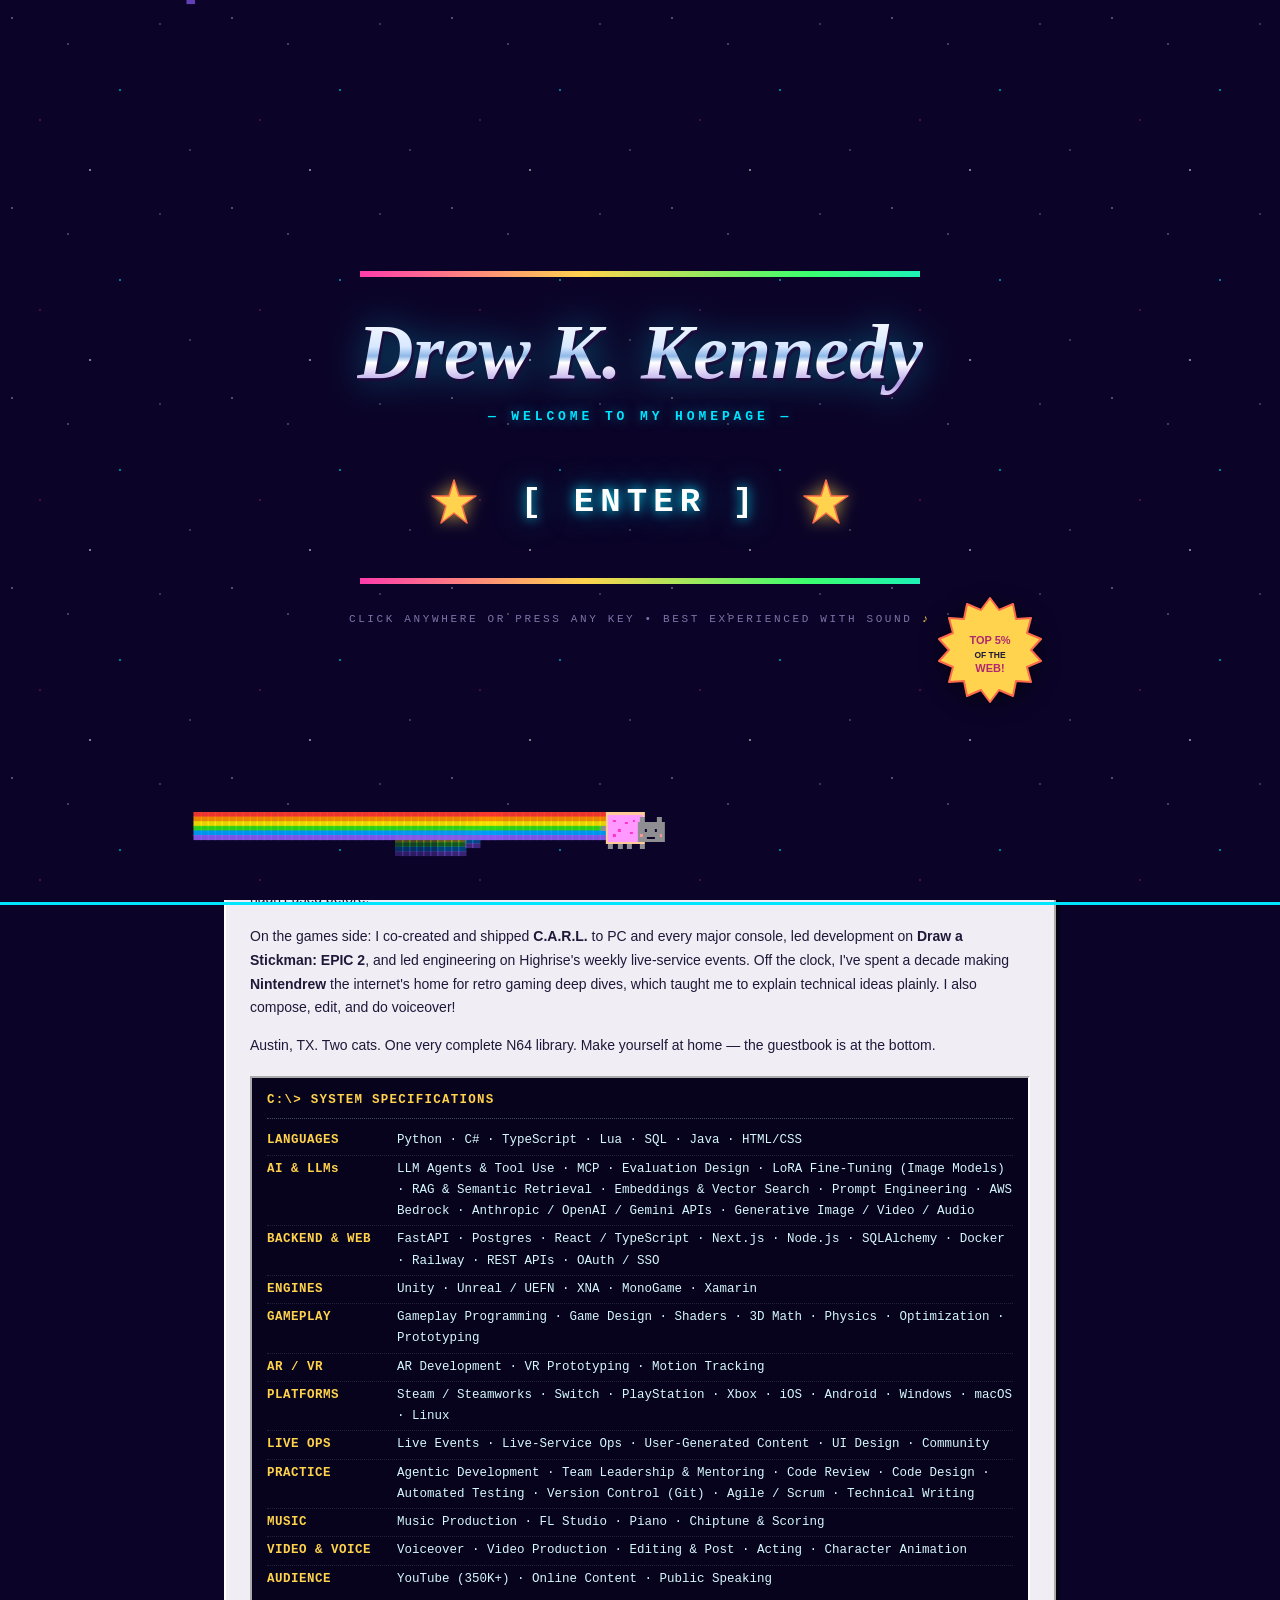
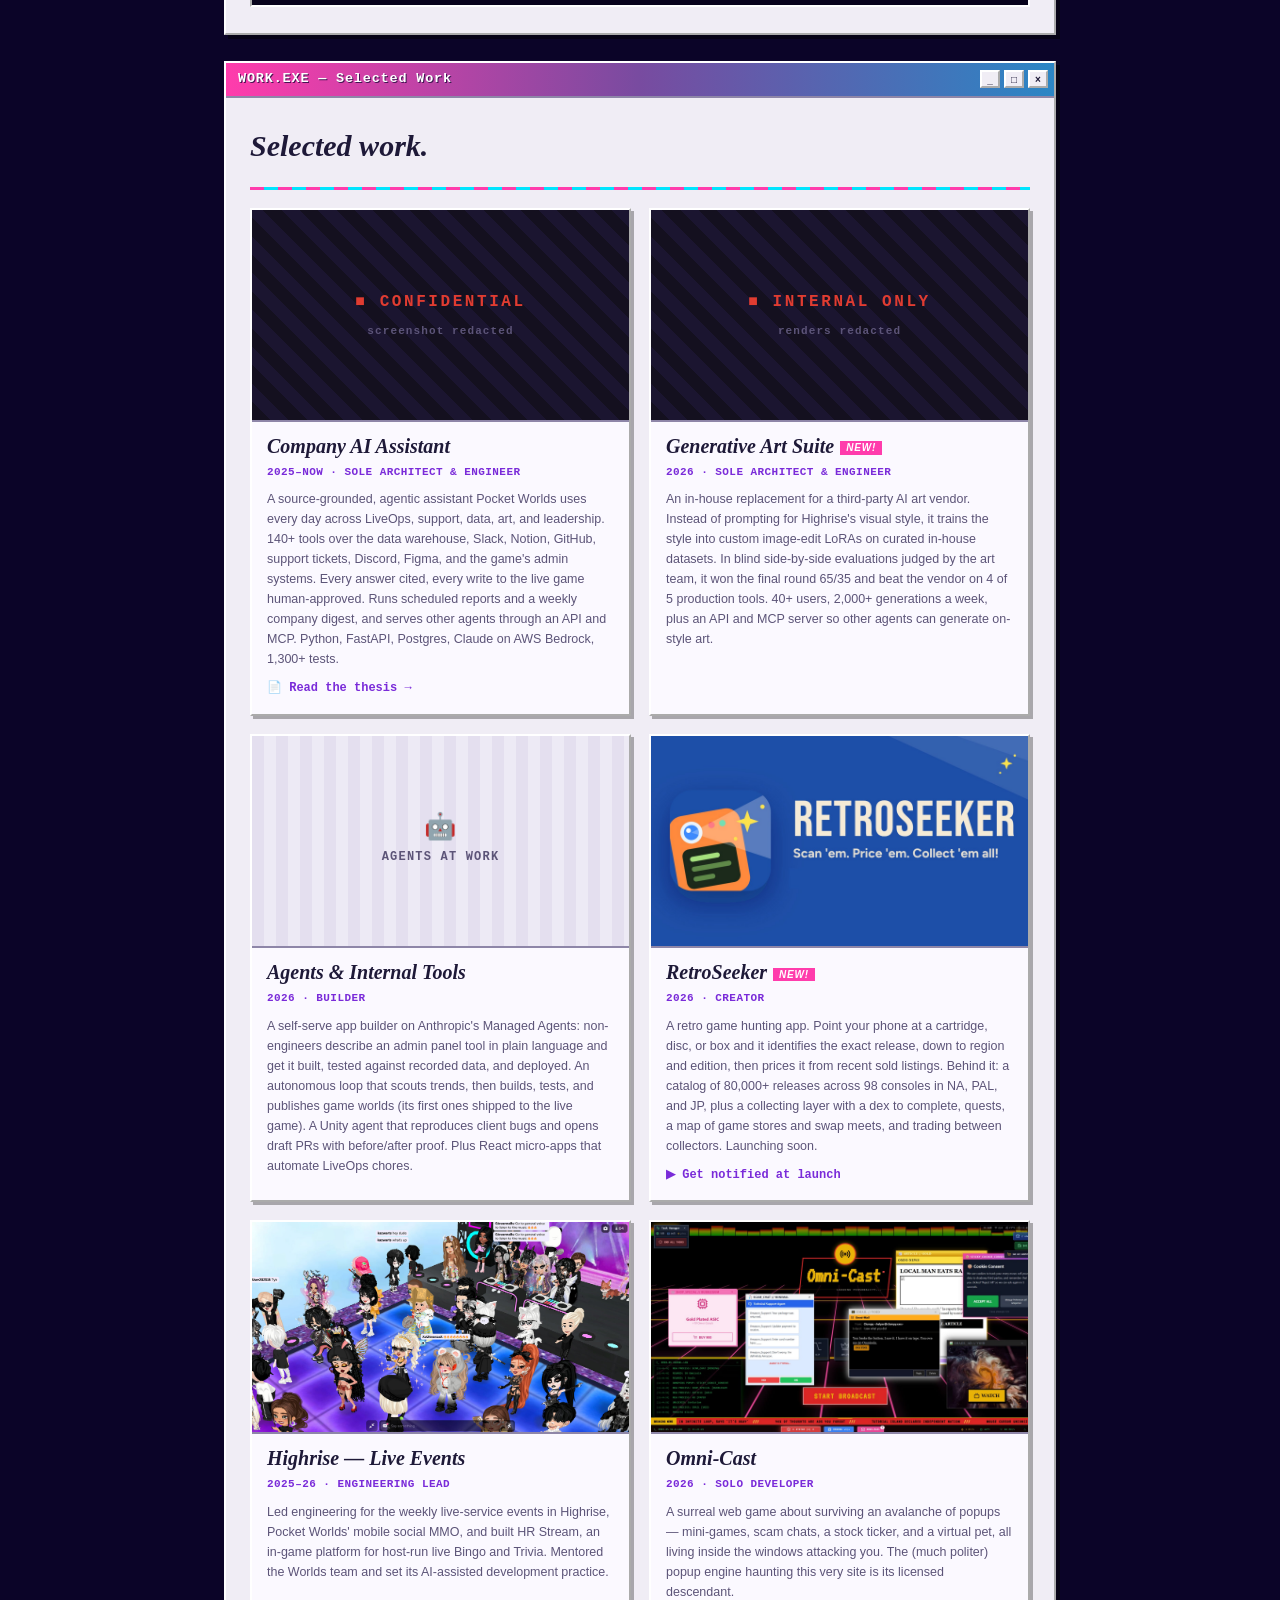
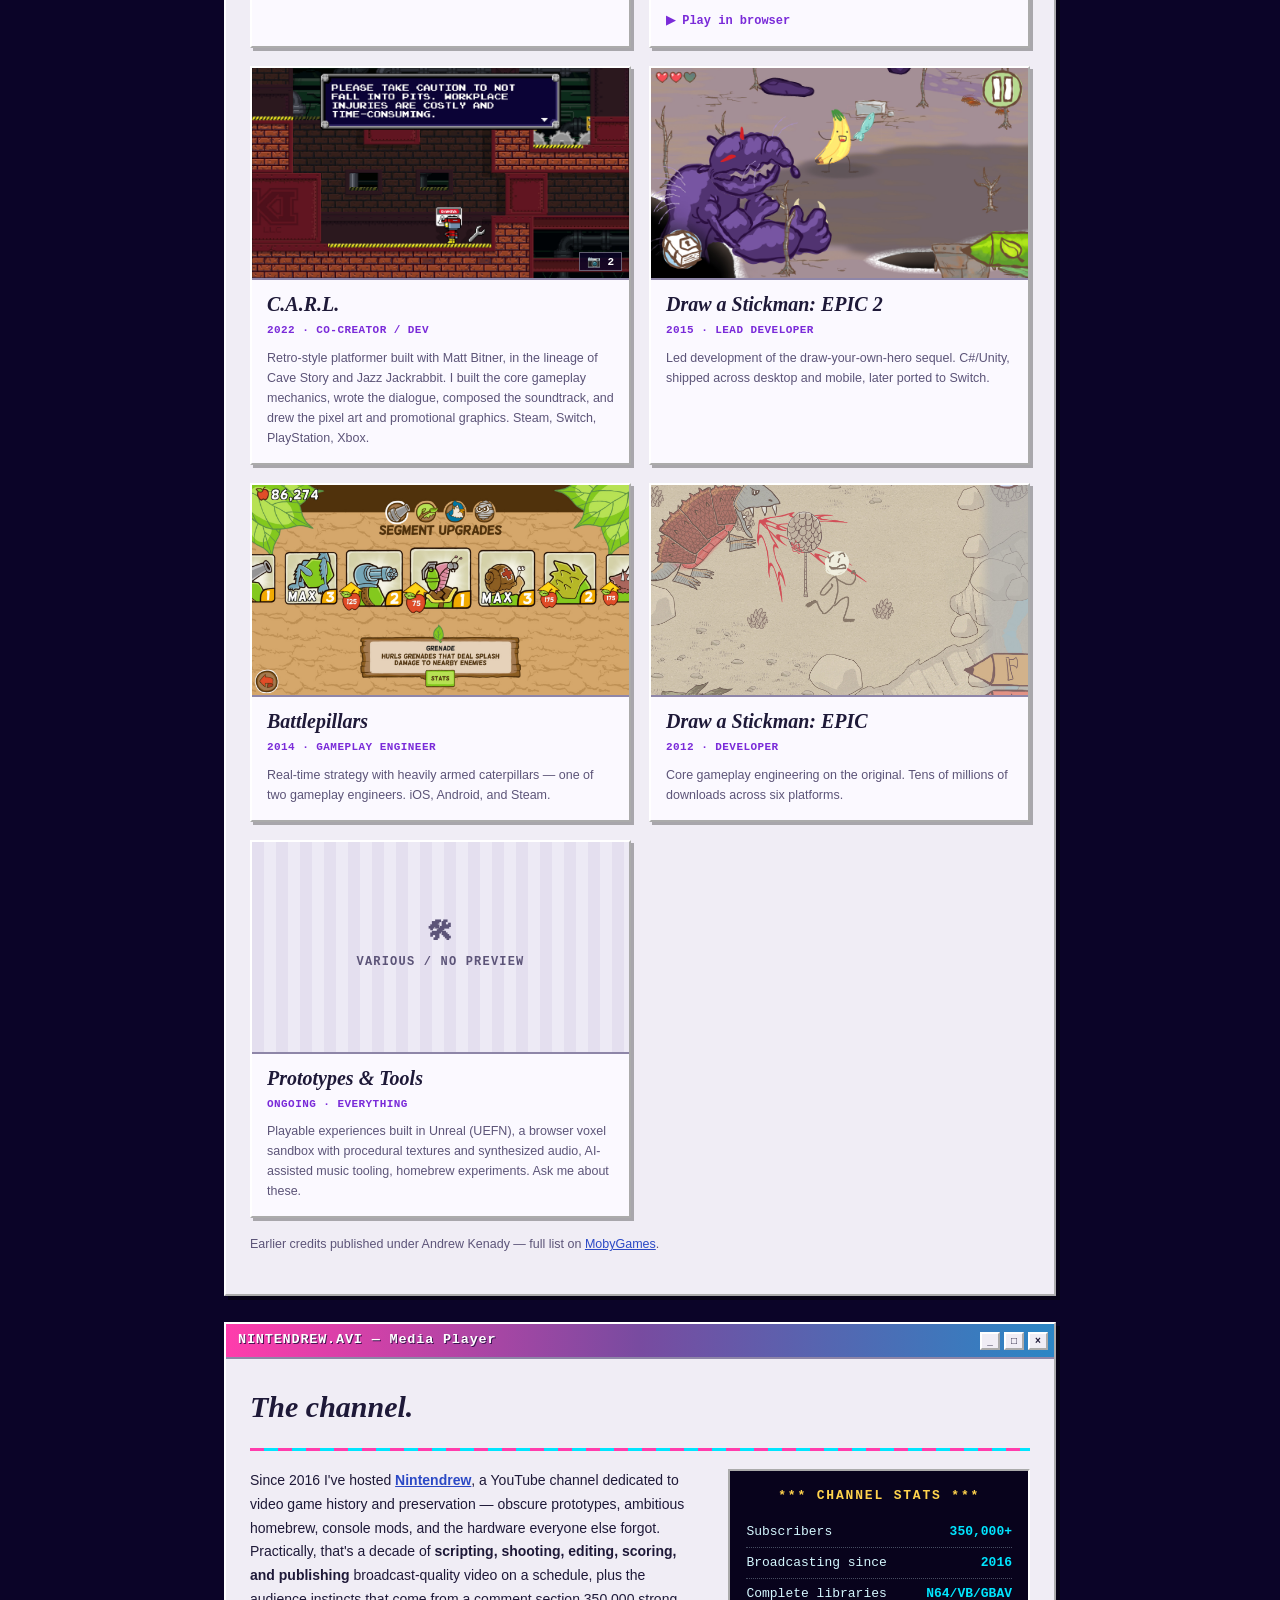
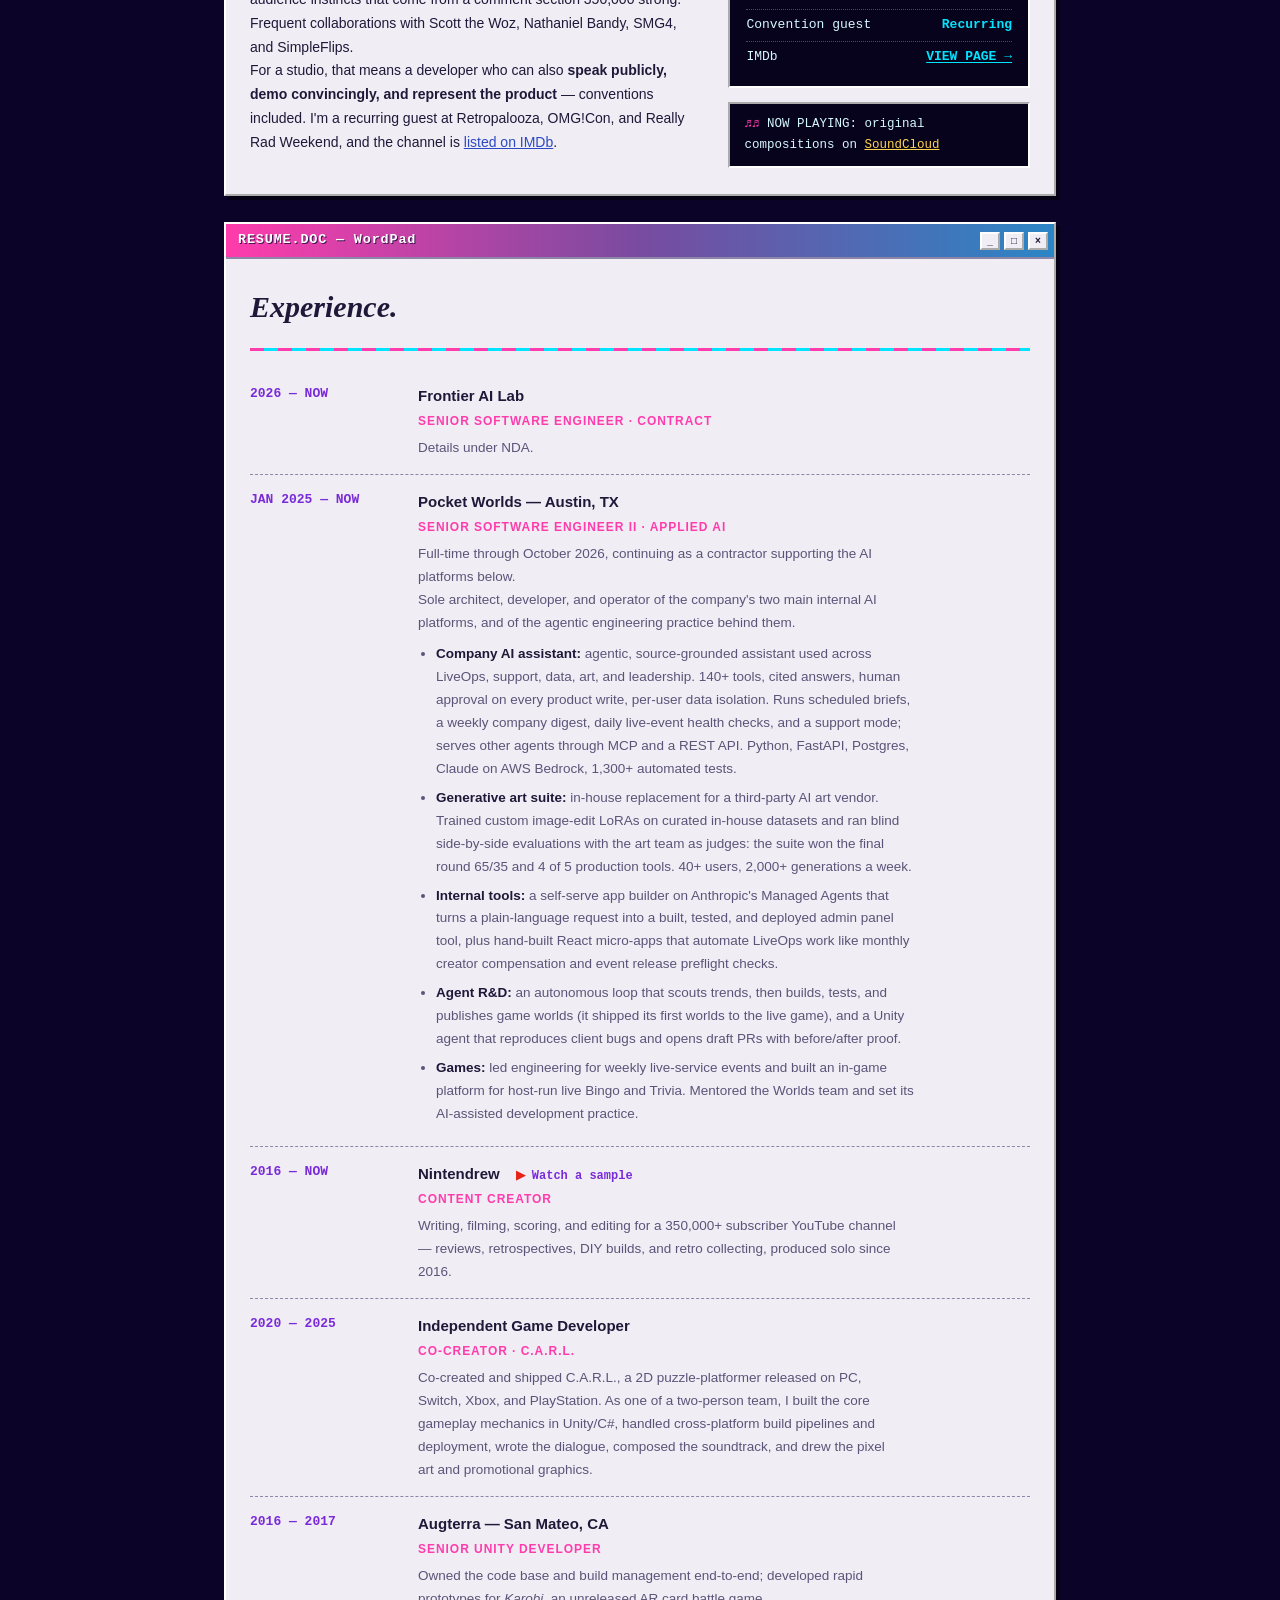
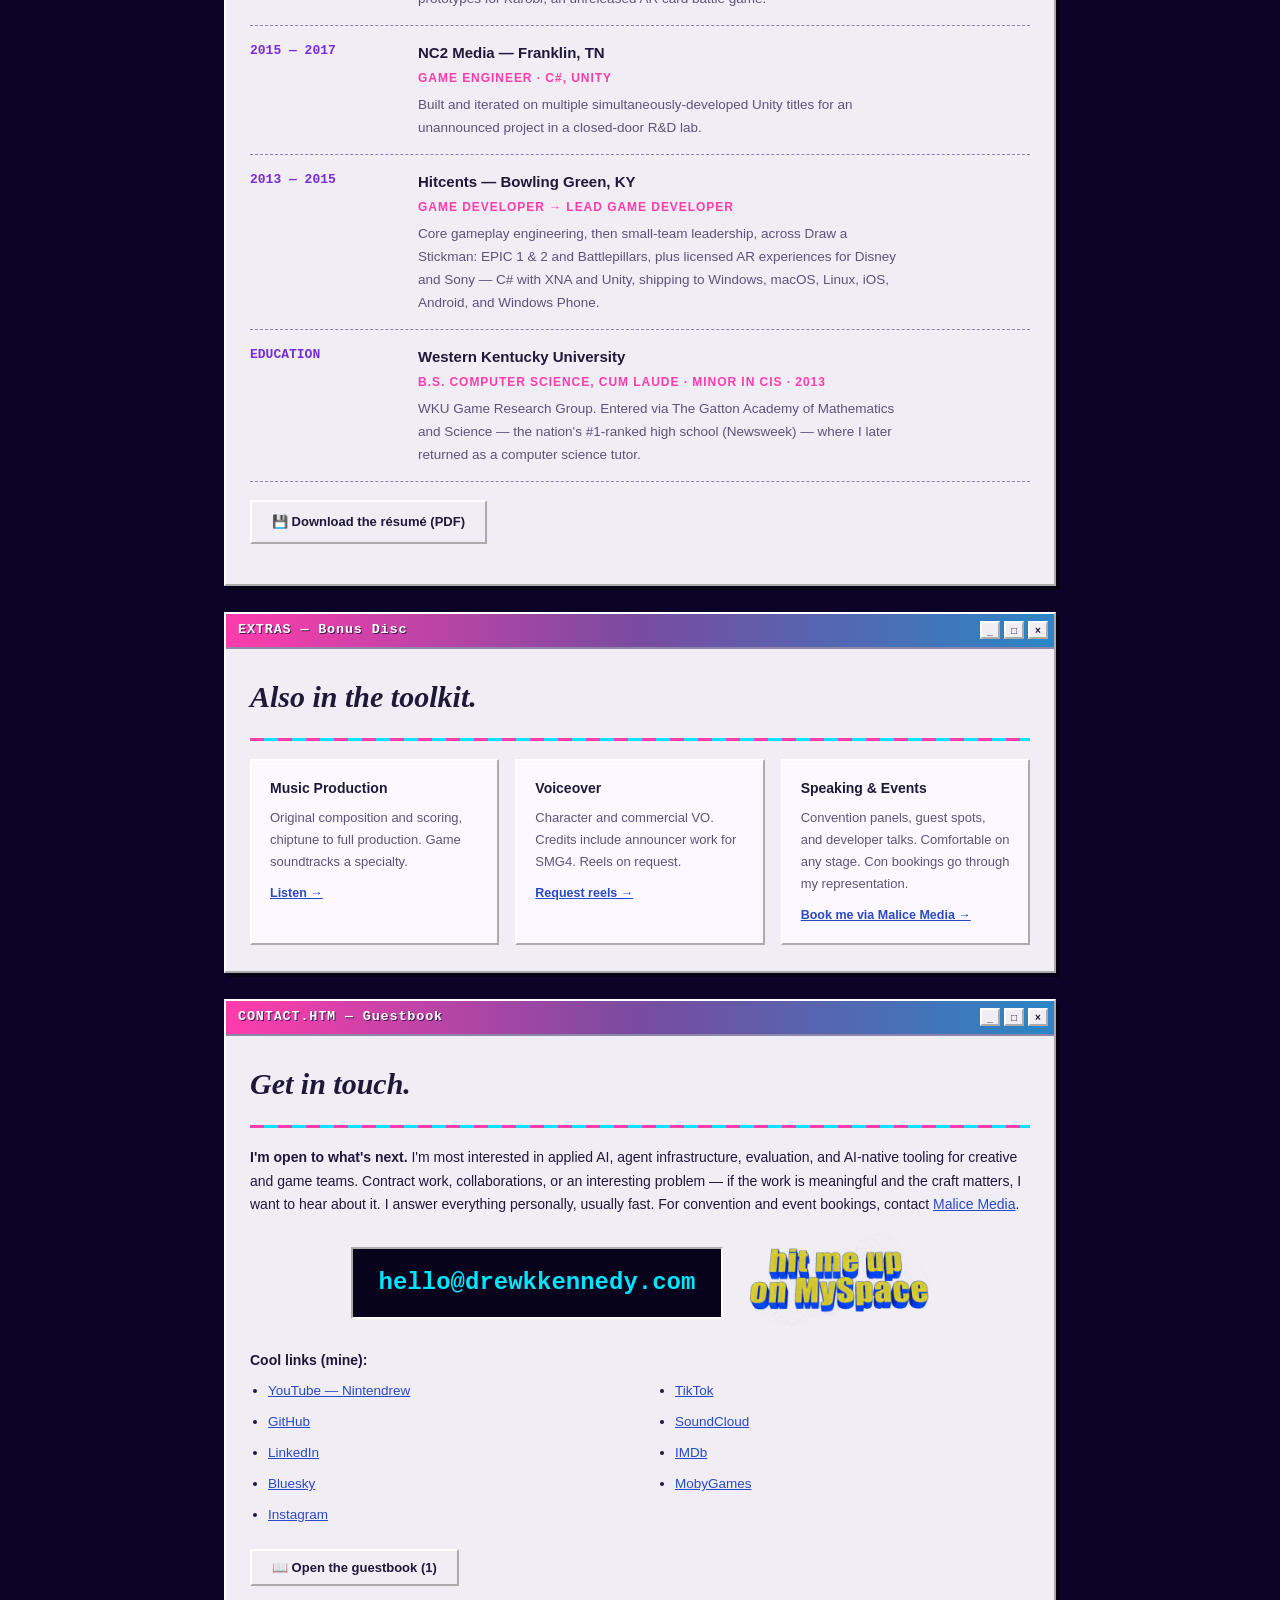
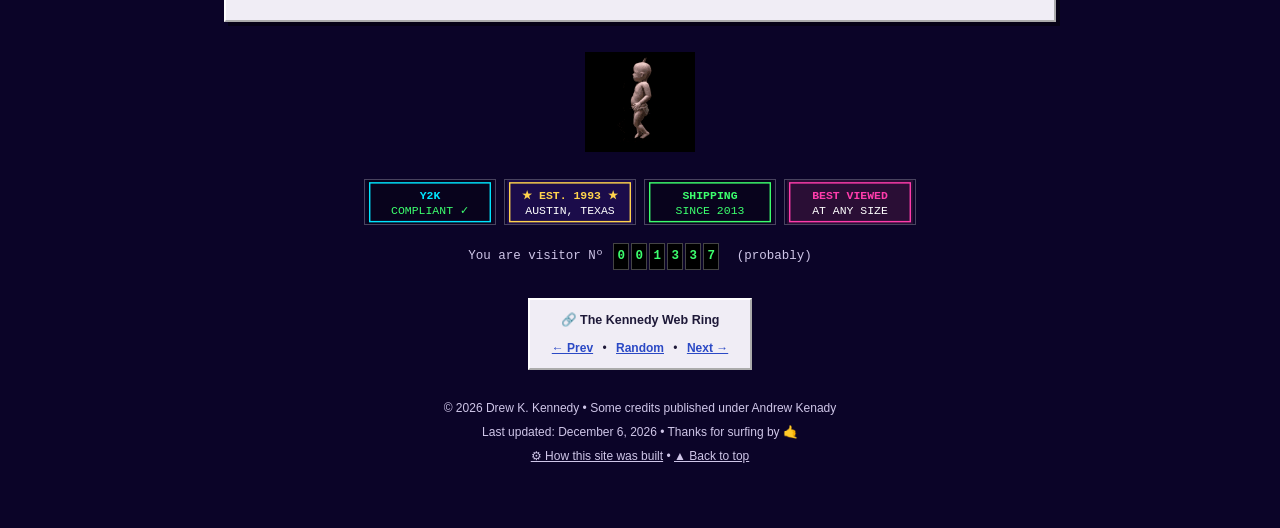
==== index.html @ 1a68742a "Add RetroSeeker to selected work Co-Authored-By: Claude Opus 5.5 <noreply@anthropic.com> Claude-Sess" ====
<!DOCTYPE html>
<html lang="en">
<head>
<meta charset="UTF-8">
<meta name="viewport" content="width=device-width, initial-scale=1.0">
<title>Drew K. Kennedy — Applied AI Engineer, Game Developer, Content Creator</title>
<meta name="description" content="Drew K. Kennedy is a senior software engineer in applied AI, currently on contract with a frontier AI lab, who built Pocket Worlds' company-wide agentic assistant and in-house generative art suite, after 13+ years of shipping Unity/C# games. Host of Nintendrew (350,000+ subscribers).">
<meta name="theme-color" content="#0B0428">
<meta property="og:title" content="Drew K. Kennedy — Applied AI Engineer & Game Developer">
<meta property="og:description" content="AI systems a whole company uses every day. 13+ years of shipped games. 350,000+ subscribers. Welcome to my corner of the web.">
<meta property="og:type" content="website">
<meta property="og:url" content="https://drewkkennedy.com/">
<meta property="og:image" content="https://drewkkennedy.com/misc/og.jpg">
<meta property="og:image:width" content="1800">
<meta property="og:image:height" content="945">
<meta name="twitter:card" content="summary_large_image">
<meta name="twitter:title" content="Drew K. Kennedy — Applied AI Engineer & Game Developer">
<meta name="twitter:description" content="AI systems a whole company uses every day. 13+ years of shipped games. 350,000+ subscribers. Welcome to my corner of the web.">
<meta name="twitter:image" content="https://drewkkennedy.com/misc/og.jpg">
<link rel="icon" href="data:image/svg+xml,%3Csvg xmlns='http://www.w3.org/2000/svg' viewBox='0 0 16 16'%3E%3Crect width='16' height='16' fill='%230B0428'/%3E%3Crect x='1' y='2' width='14' height='3' fill='%23FF3CAC'/%3E%3Crect x='1' y='5' width='14' height='9' fill='%23F0EDF5'/%3E%3Crect x='3' y='7' width='6' height='1.5' fill='%231E1938'/%3E%3Crect x='3' y='10' width='9' height='1.5' fill='%231E1938'/%3E%3C/svg%3E">
  <link rel="stylesheet" href="styles.css">
</head>
<body>
  <a class="skip" href="#about">Skip to content</a>
  <div class="stars" aria-hidden="true"></div>

  <!-- ============ ENTER SITE ============ -->
  <div class="splash" id="splash" role="button" tabindex="0" aria-label="Enter site">
    <div class="sp-divider" aria-hidden="true"></div>
    <div class="sp-title">Drew K. Kennedy</div>
    <div class="sp-sub">&mdash; Welcome to my homepage &mdash;</div>
    <div class="sp-enter-row">
      <svg class="sp-star" viewBox="0 0 50 50" aria-hidden="true"><path d="M25 2 L30 18 L47 18 L33 28 L38 45 L25 35 L12 45 L17 28 L3 18 L20 18 Z" fill="#FFD34D" stroke="#FF6B4A" stroke-width="1.5" stroke-linejoin="round"/></svg>
      <span class="sp-enter">[ ENTER ]</span>
      <svg class="sp-star rev" viewBox="0 0 50 50" aria-hidden="true"><path d="M25 2 L30 18 L47 18 L33 28 L38 45 L25 35 L12 45 L17 28 L3 18 L20 18 Z" fill="#FFD34D" stroke="#FF6B4A" stroke-width="1.5" stroke-linejoin="round"/></svg>
    </div>
    <div class="sp-divider btm" aria-hidden="true"></div>
    <div class="splash-hint">Click anywhere or press any key &bull; best experienced with sound <b>&#9834;</b></div>
    <svg class="sp-award" viewBox="0 0 120 120" aria-hidden="true">
      <path d="M60 4 L69 16 L83 10 L86 25 L101 24 L97 39 L111 45 L101 56 L111 67 L97 73 L101 88 L86 87 L83 102 L69 96 L60 108 L51 96 L37 102 L34 87 L19 88 L23 73 L9 67 L19 56 L9 45 L23 39 L19 24 L34 25 L37 10 L51 16 Z" fill="#FFD34D" stroke="#FF6B4A" stroke-width="2" stroke-linejoin="round"/>
      <text x="60" y="50" text-anchor="middle" font-family="Verdana, sans-serif" font-size="11" font-weight="bold" fill="#B0286E">TOP 5%</text>
      <text x="60" y="64" text-anchor="middle" font-family="Verdana, sans-serif" font-size="8.5" font-weight="bold" fill="#1E1938">OF THE</text>
      <text x="60" y="78" text-anchor="middle" font-family="Verdana, sans-serif" font-size="11" font-weight="bold" fill="#B0286E">WEB!</text>
    </svg>
    <canvas id="trailCanvas" aria-hidden="true"></canvas>
    <svg class="sp-cat" id="spCat" viewBox="9 0 27 21" aria-hidden="true" shape-rendering="crispEdges">
      <g id="catTail">
        <rect x="9" y="10" width="3" height="2" fill="#8E8E93"/>
      </g>
      <!-- pop-tart body -->
      <rect x="11" y="5" width="16" height="13" fill="#FFCC99"/>
      <rect x="12" y="6" width="14" height="11" fill="#FF99FF"/>
      <rect x="14" y="8"  width="1" height="1" fill="#FF33CC"/>
      <rect x="19" y="9"  width="1" height="1" fill="#FF33CC"/>
      <rect x="16" y="12" width="1" height="1" fill="#FF33CC"/>
      <rect x="22" y="8"  width="1" height="1" fill="#FF33CC"/>
      <rect x="21" y="13" width="1" height="1" fill="#FF33CC"/>
      <rect x="14" y="14" width="1" height="1" fill="#FF33CC"/>
      <g id="catHead">
        <rect x="25" y="7"  width="2" height="2" fill="#8E8E93"/>
        <rect x="32" y="7"  width="2" height="2" fill="#8E8E93"/>
        <rect x="24" y="9"  width="11" height="8" fill="#8E8E93"/>
        <rect x="27" y="12" width="1" height="1" fill="#0B0428"/>
        <rect x="31" y="12" width="1" height="1" fill="#0B0428"/>
        <rect x="25" y="14" width="1" height="1" fill="#FF9999"/>
        <rect x="33" y="14" width="1" height="1" fill="#FF9999"/>
        <rect x="28" y="15" width="3" height="1" fill="#0B0428"/>
      </g>
      <g id="catFeet">
        <rect x="13" y="18" width="2" height="2" fill="#8E8E93"/>
        <rect x="17" y="18" width="2" height="2" fill="#8E8E93"/>
        <rect x="21" y="18" width="2" height="2" fill="#8E8E93"/>
        <rect x="26" y="18" width="2" height="2" fill="#8E8E93"/>
      </g>
    </svg>
  </div>

  <!-- music player -->
  <div class="winamp" id="winamp" style="display:none;" aria-label="Music player">
    <div class="wa-top">
      <span class="wa-led" id="waLed"></span>
      <span class="wa-name" aria-label="DKK-AMP"><i>D</i><i>K</i><i>K</i><i>-</i><i>A</i><i>M</i><i>P</i></span>
      <span class="wa-eq" id="waEq" aria-hidden="true"><i></i><i></i><i></i><i></i><i></i></span>
      <button class="wa-shade" id="waShade" type="button" aria-label="Collapse player">&#9662;</button>
    </div>
    <div class="wa-lcd"><span id="waTrack">&mdash;</span></div>
    <div class="wa-ctrl">
      <button id="waPrev" type="button" aria-label="Previous track">&#9198;</button>
      <button id="waPlay" type="button" aria-label="Play or pause">&#9199;</button>
      <button id="waNext" type="button" aria-label="Next track">&#9197;</button>
    </div>
  </div>
  <canvas id="sparkleCanvas" aria-hidden="true"></canvas>
  <div id="statusBar" aria-hidden="true"></div>

  <!-- ============ DEFEND.EXE ============ -->
  <div id="gameOverlay" role="dialog" aria-label="DEFEND.EXE minigame">
    <div class="game-win">
      <div class="titlebar">
        <span class="t-label">DEFEND.EXE &mdash; (Not Responding)</span>
        <span class="t-btns"><i id="gameClose" role="button" aria-label="Close game" tabindex="0">&times;</i></span>
      </div>
      <div class="win-inner">
        <div class="game-status">
          <span>SC <span id="gScore">0</span></span>
          <span>HI <span id="gHi">0</span></span>
          <span>LV <span id="gLvl">1</span></span>
          <span style="color:var(--good, #2FA84F);">B:<span id="gBytes">0</span></span>
          <span class="gs-lives" id="gLives">&hearts;&hearts;&hearts;</span>
        </div>
        <canvas id="gameCanvas" width="480" height="560"></canvas>
        <div class="game-hint" id="gHint">&larr;&rarr; / A D MOVE &bull; SPACE FIRE &bull; ESC QUIT &bull; TOUCH: DRAG + AUTO-FIRE</div>
      </div>
    </div>
  </div>
  <!-- ============ CERTIFICATE.EXE ============ -->
  <div id="certOverlay" role="dialog" aria-label="Commemorative visitor certificate">
    <div class="cert-win">
      <div class="titlebar">
        <span class="t-label">CERTIFICATE.EXE &mdash; Print Preview</span>
        <span class="t-btns"><i id="certClose" role="button" aria-label="Close certificate" tabindex="0">&times;</i></span>
      </div>
      <div class="cert-paper">
        <div class="cert-inner">
          <div class="c-head">The Official Website of Drew K. Kennedy</div>
          <h3>Certificate of Visitation</h3>
          <p>This certifies that</p>
          <div class="c-name" id="certWho">ANONYMOUS VISITOR</div>
          <p>personally visited <b>drewkkennedy.com</b>, beheld its wonders in their entirety, and completed a legitimate commercial transaction valued at <b>$0.00</b>.</p>
          <p>Visitor N&ordm; <span class="c-no" id="certNo">000000</span> &bull; Order <span class="c-no" id="certOrder">&mdash;</span><br><span id="certDate"></span></p>
          <div class="c-sig">Drew K. Kennedy</div>
          <div class="c-sub">PROPRIETOR &bull; THIS DOCUMENT BECAME REAL WHEN YOU PRINTED IT</div>
        </div>
      </div>
      <div class="cert-btns">
        <button type="button" class="gb-btn" id="certPrint">&#128424; Print</button>
        <button type="button" class="gb-btn" id="certCloseBtn">Close</button>
      </div>
    </div>
  </div>
  <!-- ============ IMAGEVIEW.EXE ============ -->
  <div id="shotOverlay" role="dialog" aria-label="Screenshot viewer">
    <div class="shot-win">
      <div class="titlebar">
        <span class="t-label" id="shotTitle">IMAGEVIEW.EXE</span>
        <span class="t-btns"><i id="shotClose" role="button" aria-label="Close viewer" tabindex="0">&times;</i></span>
      </div>
      <div class="win-inner">
        <div class="shot-stage">
          <button type="button" class="shot-nav prev" id="shotPrev" aria-label="Previous screenshot">&#10094;</button>
          <img id="shotImg" src="" alt="">
          <button type="button" class="shot-nav next" id="shotNext" aria-label="Next screenshot">&#10095;</button>
        </div>
        <div class="shot-cap" id="shotCap"></div>
      </div>
    </div>
  </div>
  <!-- ============ NINTENDREW.AVI ============ -->
  <div id="ytModal" role="dialog" aria-label="Nintendrew video player">
    <div class="ytm-win">
      <div class="titlebar">
        <span class="t-label">NINTENDREW.AVI &mdash; Media Player</span>
        <span class="t-btns"><i id="ytClose" role="button" aria-label="Close player" tabindex="0">&times;</i></span>
      </div>
      <div class="ytm-body"><div class="yt-frame" id="ytFrame"></div></div>
    </div>
  </div>
  <div class="crt-overlay" aria-hidden="true"></div>
  <canvas id="confettiCanvas" aria-hidden="true"></canvas>
  <div class="toast" id="toast" role="status" aria-live="polite"></div>

  <div class="page">

    <!-- ============ BANNER ============ -->
    <header class="banner" id="top">
      <!-- SUNSET theme decor -->
      <div class="grid-floor" aria-hidden="true"></div>
      <div class="sun" aria-hidden="true"></div>
      <!-- ARCADE theme decor -->
      <svg class="banner-carpet" aria-hidden="true" xmlns="http://www.w3.org/2000/svg">
        <defs>
          <pattern id="arcadeCarpet" width="240" height="160" patternUnits="userSpaceOnUse">
            <g fill="none" stroke-width="3" stroke-linejoin="round" stroke-linecap="round">
              <polygon points="40,22 62,58 18,58" stroke="#00E5FF"/>
              <circle cx="190" cy="30" r="14" stroke="#FF3CAC"/>
              <path d="M20 100 l12 -6 l-4 14 l14 -6 l-4 14" stroke="#3CFF6E"/>
              <path d="M210 96 l18 16 l-18 16" stroke="#B29CE8"/>
              <path d="M95 96 q9 -14 18 0 q9 14 18 0" stroke="#FF3CAC"/>
              <rect x="166" y="61" width="18" height="18" stroke="#FFD34D" transform="rotate(45 175 70)"/>
              <rect x="52" y="132" width="14" height="14" stroke="#00E5FF" transform="rotate(45 59 139)"/>
              <path d="M136 126 h14 M143 119 v14" stroke="#FF3CAC"/>
            </g>
            <g stroke="none">
              <path d="M120 10 L124 22 L136 26 L124 30 L120 42 L116 30 L104 26 L116 22 Z" fill="#FFD34D"/>
              <circle cx="34" cy="120" r="4" fill="#FFD34D"/>
              <circle cx="165" cy="138" r="4" fill="#00E5FF"/>
              <circle cx="30" cy="42" r="3.5" fill="#3CFF6E"/>
              <polygon points="225,55 236,74 214,74" fill="#3CFF6E"/>
            </g>
          </pattern>
        </defs>
        <rect width="100%" height="100%" fill="url(#arcadeCarpet)"/>
      </svg>
      <!-- PLATFORMER theme decor -->
      <div class="pf-scene" aria-hidden="true">
        <svg class="pf-layer pf-clouds" preserveAspectRatio="none" xmlns="http://www.w3.org/2000/svg">
          <defs><pattern id="pfCloud" width="300" height="72" patternUnits="userSpaceOnUse">
            <g fill="#ffffff">
              <rect x="24" y="30" width="86" height="22" rx="11"/>
              <circle cx="48" cy="34" r="14"/><circle cx="72" cy="26" r="18"/><circle cx="96" cy="33" r="13"/>
            </g>
            <rect x="24" y="47" width="86" height="5" rx="2" fill="#CFE6FF"/>
            <g fill="#ffffff">
              <rect x="204" y="16" width="52" height="14" rx="7"/>
              <circle cx="216" cy="18" r="9"/><circle cx="236" cy="14" r="11"/>
            </g>
          </pattern></defs>
          <rect width="100%" height="100%" fill="url(#pfCloud)"/>
        </svg>
        <svg class="pf-layer pf-hills" preserveAspectRatio="none" xmlns="http://www.w3.org/2000/svg">
          <defs><pattern id="pfHill" width="360" height="104" patternUnits="userSpaceOnUse">
            <path d="M0 104 L0 60 Q60 20 120 58 Q160 82 200 54 Q260 18 300 56 Q330 74 360 60 L360 104 Z" fill="#57A83C"/>
            <path d="M0 60 Q60 20 120 58 Q160 82 200 54 Q260 18 300 56 Q330 74 360 60" fill="none" stroke="#7BD24A" stroke-width="4"/>
          </pattern></defs>
          <rect width="100%" height="100%" fill="url(#pfHill)"/>
        </svg>
        <svg class="pf-layer pf-ground" preserveAspectRatio="none" xmlns="http://www.w3.org/2000/svg">
          <defs><pattern id="pfGround" width="320" height="150" patternUnits="userSpaceOnUse">
            <rect x="0" y="96" width="320" height="54" fill="#C77B3C"/>
            <rect x="0" y="88" width="320" height="10" fill="#6ABE30"/>
            <rect x="0" y="86" width="320" height="3" fill="#8FE04A"/>
            <g stroke="#9C5A28" stroke-width="2">
              <line x1="0" y1="123" x2="320" y2="123"/>
              <line x1="40" y1="96" x2="40" y2="123"/><line x1="120" y1="96" x2="120" y2="123"/>
              <line x1="200" y1="96" x2="200" y2="123"/><line x1="280" y1="96" x2="280" y2="123"/>
              <line x1="80" y1="123" x2="80" y2="150"/><line x1="160" y1="123" x2="160" y2="150"/>
              <line x1="240" y1="123" x2="240" y2="150"/>
            </g>
            <g>
              <rect x="34" y="60" width="44" height="30" fill="#2E8B45"/>
              <rect x="28" y="46" width="56" height="17" rx="3" fill="#3AA853"/>
              <rect x="40" y="50" width="6" height="38" fill="#7BE0A0" opacity="0.55"/>
            </g>
            <g fill="#4CB53A">
              <circle cx="250" cy="86" r="16"/><circle cx="269" cy="88" r="12"/><circle cx="233" cy="88" r="12"/>
            </g>
            <g>
              <rect x="136" y="28" width="30" height="30" rx="3" fill="#F2B733" stroke="#9C5A28" stroke-width="3"/>
              <text x="151" y="50" text-anchor="middle" font-family="Verdana, sans-serif" font-weight="bold" font-size="20" fill="#7A4A12">?</text>
            </g>
          </pattern></defs>
          <rect width="100%" height="100%" fill="url(#pfGround)"/>
          <circle class="pf-coin" cx="118" cy="24" r="9" fill="#FFD34D" stroke="#C98A1E" stroke-width="2.5"/>
          <circle class="pf-coin" cx="186" cy="22" r="9" fill="#FFD34D" stroke="#C98A1E" stroke-width="2.5"/>
          <circle class="pf-coin" cx="438" cy="24" r="9" fill="#FFD34D" stroke="#C98A1E" stroke-width="2.5"/>
          <circle class="pf-coin" cx="506" cy="22" r="9" fill="#FFD34D" stroke="#C98A1E" stroke-width="2.5"/>
          <circle class="pf-coin" cx="758" cy="24" r="9" fill="#FFD34D" stroke="#C98A1E" stroke-width="2.5"/>
          <circle class="pf-coin" cx="826" cy="22" r="9" fill="#FFD34D" stroke="#C98A1E" stroke-width="2.5"/>
          <circle class="pf-coin" cx="1078" cy="24" r="9" fill="#FFD34D" stroke="#C98A1E" stroke-width="2.5"/>
          <circle class="pf-coin" cx="1146" cy="22" r="9" fill="#FFD34D" stroke="#C98A1E" stroke-width="2.5"/>
          <circle class="pf-coin" cx="1398" cy="24" r="9" fill="#FFD34D" stroke="#C98A1E" stroke-width="2.5"/>
          <circle class="pf-coin" cx="1466" cy="22" r="9" fill="#FFD34D" stroke="#C98A1E" stroke-width="2.5"/>
        </svg>
      </div>
      <!-- GAME BOY theme decor -->
      <div class="gb-start" aria-hidden="true"><span class="gb-arrow">&#9654;</span> PRESS START</div>
      <!-- DEFEND.EXE theme decor -->
      <div class="def-scene" aria-hidden="true">
        <div class="def-stars"></div>
        <canvas class="def-canvas"></canvas>
      </div>
      <h1>Drew K. Kennedy</h1>
      <div class="tagline">Applied AI Engineer &nbsp;&bull;&nbsp; Game Developer &nbsp;&bull;&nbsp; Content Creator</div>
      <svg class="net-badge" viewBox="0 0 120 120" aria-hidden="true" xmlns="http://www.w3.org/2000/svg">
        <path d="M60 4 L69 16 L83 10 L86 25 L101 24 L97 39 L111 45 L101 56 L111 67 L97 73 L101 88 L86 87 L83 102 L69 96 L60 108 L51 96 L37 102 L34 87 L19 88 L23 73 L9 67 L19 56 L9 45 L23 39 L19 24 L34 25 L37 10 L51 16 Z" fill="#FF3CAC" stroke="#FFD34D" stroke-width="3" stroke-linejoin="round"/>
        <text x="60" y="50" text-anchor="middle" font-family="Verdana, sans-serif" font-size="14" font-weight="bold" fill="#fff">ON THE</text>
        <text x="60" y="76" text-anchor="middle" font-family="Verdana, sans-serif" font-size="22" font-weight="bold" fill="#FFD34D">NET!</text>
      </svg>
    </header>
    <script>/* start at top on load, ignore prior scroll position */if('scrollRestoration' in history){history.scrollRestoration='manual';}/* cycle banner theme each load */(function(){var THEMES=['arcade','sunset','platformer','gameboy','defend'];var i=0;try{i=(parseInt(localStorage.getItem('dkk_banner_i'),10)||0)+1;if(i>=THEMES.length)i=0;localStorage.setItem('dkk_banner_i',i);}catch(e){i=0;}var t=THEMES[i]||THEMES[0];document.getElementById('top').classList.add(t);if(t==='gameboy'){var l=document.createElement('link');l.rel='stylesheet';l.href='gb-fonts.css';document.head.appendChild(l);}})();</script>

    <!-- ============ NAV ============ -->
    <nav class="navbar" aria-label="Primary">
      <a class="navbtn" href="#about">About</a>
      <a class="navbtn" href="#work">Work</a>
      <a class="navbtn" href="#channel">Channel</a>
      <a class="navbtn" href="#resume">R&eacute;sum&eacute;</a>
      <a class="navbtn" href="#extras">Extras</a>
      <a class="navbtn" href="#contact">Contact</a>
    </nav>

    <!-- ============ NEWS CRAWL ============ -->
    <div class="newsbar" aria-hidden="true">
      <div class="news-track">
        <b>+++ SITE NEWS +++</b>&nbsp; Now: Senior Software Engineer (contract) at a frontier AI lab &nbsp;&bull;&nbsp; Still supporting Pocket Worlds' AI platforms as a contractor &nbsp;&bull;&nbsp; Retro Seeker, my retro game scanning app, launches soon &nbsp;&bull;&nbsp; In-house AI art suite beats the vendor tool in blind art-team votes on 4 of 5 production tools &nbsp;&bull;&nbsp; Company AI assistant passes 140 tools &nbsp;&bull;&nbsp; C.A.R.L. available on Steam, Switch, PlayStation &amp; Xbox &nbsp;&bull;&nbsp; Nintendrew passes 350,000 subscribers &nbsp;&bull;&nbsp; R&eacute;sum&eacute; updated &nbsp;&bull;&nbsp; Thanks for surfing by &#129305;&nbsp;<b>+++</b>
      </div>
    </div>

    <!-- ============ ABOUT.TXT ============ -->
    <section class="window" id="about">
      <div class="titlebar">
        <span class="t-label">ABOUT.TXT — Notepad</span>
        <span class="t-btns" aria-hidden="true"><i>_</i><i>&#9633;</i><i>&times;</i></span>
      </div>
      <div class="win-body">
        <h2 class="win-h">Hello, visitor.</h2>
        <hr class="hr90">
        <p>I'm Drew — a software engineer in Austin, TX. I build <b>AI systems that a whole company uses every day</b>, end to end: architecture, model and data integration, evaluation, deployment, and the operations work that keeps them trustworthy. I've been shipping games in Unity and C# for <b>13+ years</b>, and I host <b>Nintendrew</b>, a game history channel with <b>350,000+ subscribers</b>.</p>
        <p>These days I'm a <b>senior software engineer on contract with a frontier AI lab</b>. Before that, as <b>Senior Software Engineer II, Applied AI at Pocket Worlds</b>, the studio behind the mobile social MMO Highrise (where I still support the platforms as a contractor), I designed and solely built the two AI platforms the company now runs on: a <b>source-grounded, agentic company assistant</b> with 140+ tools that cites its sources and holds every write to the live game behind human approval, and an <b>in-house generative art suite</b> that trains Highrise's visual style into custom image-edit LoRAs instead of prompting for it. In blind side-by-side votes, the art team picked it over the vendor tool it replaces on 4 of 5 production tools.</p>
        <p>My working method is <b>agentic development</b>: I run coding agents in parallel and spend my own time on decomposition, review, and verification. That's how one engineer shipped a production assistant, a model training and evaluation pipeline, an agent that builds internal apps for non-engineers, and autonomous agent experiments in under a year, mostly in stacks I hadn't used before.</p>
        <p>On the games side: I co-created and shipped <b>C.A.R.L.</b> to PC and every major console, led development on <b>Draw a Stickman: EPIC 2</b>, and led engineering on Highrise's weekly live-service events. Off the clock, I've spent a decade making <b>Nintendrew</b> the internet's home for retro gaming deep dives, which taught me to explain technical ideas plainly. I also compose, edit, and do voiceover!</p>
        <p>Austin, TX. Two cats. One very complete N64 library. Make yourself at home — the guestbook is at the bottom.</p>
        <div class="specs" role="note" aria-label="Skills and specifications">
          <div class="spec-title">C:\&gt; SYSTEM SPECIFICATIONS</div>
          <div class="spec-row"><span class="spec-k">LANGUAGES</span><span class="spec-v"><b>Python</b> &middot; <b>C#</b> &middot; <b>TypeScript</b> &middot; Lua &middot; SQL &middot; Java &middot; HTML/CSS</span></div>
          <div class="spec-row"><span class="spec-k">AI &amp; LLMs</span><span class="spec-v"><b>LLM Agents &amp; Tool Use</b> &middot; <b>MCP</b> &middot; <b>Evaluation Design</b> &middot; <b>LoRA Fine-Tuning (Image Models)</b> &middot; RAG &amp; Semantic Retrieval &middot; Embeddings &amp; Vector Search &middot; Prompt Engineering &middot; AWS Bedrock &middot; Anthropic / OpenAI / Gemini APIs &middot; Generative Image / Video / Audio</span></div>
          <div class="spec-row"><span class="spec-k">BACKEND &amp; WEB</span><span class="spec-v"><b>FastAPI</b> &middot; <b>Postgres</b> &middot; <b>React / TypeScript</b> &middot; Next.js &middot; Node.js &middot; SQLAlchemy &middot; Docker &middot; Railway &middot; REST APIs &middot; OAuth / SSO</span></div>
          <div class="spec-row"><span class="spec-k">ENGINES</span><span class="spec-v"><b>Unity</b> &middot; <b>Unreal / UEFN</b> &middot; XNA &middot; MonoGame &middot; Xamarin</span></div>
          <div class="spec-row"><span class="spec-k">GAMEPLAY</span><span class="spec-v"><b>Gameplay Programming</b> &middot; Game Design &middot; Shaders &middot; 3D Math &middot; Physics &middot; Optimization &middot; Prototyping</span></div>
          <div class="spec-row"><span class="spec-k">AR / VR</span><span class="spec-v"><b>AR Development</b> &middot; VR Prototyping &middot; Motion Tracking</span></div>
          <div class="spec-row"><span class="spec-k">PLATFORMS</span><span class="spec-v"><b>Steam / Steamworks</b> &middot; Switch &middot; PlayStation &middot; Xbox &middot; iOS &middot; Android &middot; Windows &middot; macOS &middot; Linux</span></div>
          <div class="spec-row"><span class="spec-k">LIVE OPS</span><span class="spec-v"><b>Live Events</b> &middot; Live-Service Ops &middot; User-Generated Content &middot; UI Design &middot; Community</span></div>
          <div class="spec-row"><span class="spec-k">PRACTICE</span><span class="spec-v"><b>Agentic Development</b> &middot; <b>Team Leadership &amp; Mentoring</b> &middot; Code Review &middot; Code Design &middot; Automated Testing &middot; Version Control (Git) &middot; Agile / Scrum &middot; Technical Writing</span></div>
          <div class="spec-row"><span class="spec-k">MUSIC</span><span class="spec-v"><b>Music Production</b> &middot; FL Studio &middot; Piano &middot; Chiptune &amp; Scoring</span></div>
          <div class="spec-row"><span class="spec-k">VIDEO &amp; VOICE</span><span class="spec-v"><b>Voiceover</b> &middot; Video Production &middot; Editing &amp; Post &middot; Acting &middot; Character Animation</span></div>
          <div class="spec-row"><span class="spec-k">AUDIENCE</span><span class="spec-v"><b>YouTube (350K+)</b> &middot; Online Content &middot; Public Speaking</span></div>
        </div>
      </div>
    </section>

    <!-- ============ WORK.EXE ============ -->
    <section class="window" id="work">
      <div class="titlebar">
        <span class="t-label">WORK.EXE — Selected Work</span>
        <span class="t-btns" aria-hidden="true"><i>_</i><i>&#9633;</i><i>&times;</i></span>
      </div>
      <div class="win-body">
        <h2 class="win-h">Selected work.</h2>
        <hr class="hr90">
        <div class="work-grid">

          <article class="work-card">
            <div class="wc-shot wc-redacted"><b>&#9632; CONFIDENTIAL</b><span>screenshot redacted</span></div>
            <div class="wc-body">
              <h3 class="wc-title">Company AI Assistant</h3>
              <div class="wc-meta">2025&ndash;now &middot; Sole Architect &amp; Engineer</div>
              <p class="wc-notes">A source-grounded, agentic assistant Pocket Worlds uses every day across LiveOps, support, data, art, and leadership. 140+ tools over the data warehouse, Slack, Notion, GitHub, support tickets, Discord, Figma, and the game's admin systems. Every answer cited, every write to the live game human-approved. Runs scheduled reports and a weekly company digest, and serves other agents through an API and MCP. Python, FastAPI, Postgres, Claude on AWS Bedrock, 1,300+ tests.</p>
              <a class="wc-link" href="thesis.html">&#128196; Read the thesis &rarr;</a>
            </div>
          </article>

          <article class="work-card">
            <div class="wc-shot wc-redacted"><b>&#9632; INTERNAL ONLY</b><span>renders redacted</span></div>
            <div class="wc-body">
              <h3 class="wc-title">Generative Art Suite<span class="blink">NEW!</span></h3>
              <div class="wc-meta">2026 &middot; Sole Architect &amp; Engineer</div>
              <p class="wc-notes">An in-house replacement for a third-party AI art vendor. Instead of prompting for Highrise's visual style, it trains the style into custom image-edit LoRAs on curated in-house datasets. In blind side-by-side evaluations judged by the art team, it won the final round 65/35 and beat the vendor on 4 of 5 production tools. 40+ users, 2,000+ generations a week, plus an API and MCP server so other agents can generate on-style art.</p>
            </div>
          </article>

          <article class="work-card">
            <div class="wc-shot wc-none"><span class="pl-arrow">&#129302;</span><span>AGENTS AT WORK</span></div>
            <div class="wc-body">
              <h3 class="wc-title">Agents &amp; Internal Tools</h3>
              <div class="wc-meta">2026 &middot; Builder</div>
              <p class="wc-notes">A self-serve app builder on Anthropic's Managed Agents: non-engineers describe an admin panel tool in plain language and get it built, tested against recorded data, and deployed. An autonomous loop that scouts trends, then builds, tests, and publishes game worlds (its first ones shipped to the live game). A Unity agent that reproduces client bugs and opens draft PRs with before/after proof. Plus React micro-apps that automate LiveOps chores.</p>
            </div>
          </article>

          <article class="work-card">
            <button type="button" class="wc-shot" data-full="misc/shots/retroseeker-1.jpg" data-cap="RetroSeeker (2026): scan, price, and collect retro games">
              <img src="misc/shots/retroseeker-1.jpg" alt="RetroSeeker app icon and logo" loading="lazy">
              <span class="wc-zoom" aria-hidden="true">&#128269;</span>
            </button>
            <div class="wc-body">
              <h3 class="wc-title"><a href="https://retroseeker.app/" target="_blank" rel="noopener">RetroSeeker</a><span class="blink">NEW!</span></h3>
              <div class="wc-meta">2026 &middot; Creator</div>
              <p class="wc-notes">A retro game hunting app. Point your phone at a cartridge, disc, or box and it identifies the exact release, down to region and edition, then prices it from recent sold listings. Behind it: a catalog of 80,000+ releases across 98 consoles in NA, PAL, and JP, plus a collecting layer with a dex to complete, quests, a map of game stores and swap meets, and trading between collectors. Launching soon.</p>
              <a class="wc-link" href="https://retroseeker.app/" target="_blank" rel="noopener">&#9654; Get notified at launch</a>
            </div>
          </article>

          <article class="work-card">
            <button type="button" class="wc-shot" data-full="misc/shots/highrise-1.jpg" data-cap="Highrise: Avatar &amp; Social World — Pocket Worlds">
              <img src="misc/shots/highrise-1.jpg" alt="Highrise game marketing screenshot" loading="lazy">
              <span class="wc-zoom" aria-hidden="true">&#128269;</span>
            </button>
            <div class="wc-body">
              <h3 class="wc-title"><a href="https://highrise.game/" target="_blank" rel="noopener">Highrise — Live Events</a></h3>
              <div class="wc-meta">2025&ndash;26 &middot; Engineering Lead</div>
              <p class="wc-notes">Led engineering for the weekly live-service events in Highrise, Pocket Worlds' mobile social MMO, and built HR Stream, an in-game platform for host-run live Bingo and Trivia. Mentored the Worlds team and set its AI-assisted development practice.</p>
            </div>
          </article>

          <article class="work-card">
            <button type="button" class="wc-shot" data-full="misc/shots/omnicast-1.jpg" data-cap="Omni-Cast (2026) — a surreal web game about surviving popups">
              <img src="misc/shots/omnicast-1.jpg" alt="Omni-Cast gameplay screenshot" loading="lazy">
              <span class="wc-zoom" aria-hidden="true">&#128269;</span>
            </button>
            <div class="wc-body">
              <h3 class="wc-title"><a href="https://omni-cast.net/" target="_blank" rel="noopener">Omni-Cast</a></h3>
              <div class="wc-meta">2026 &middot; Solo Developer</div>
              <p class="wc-notes">A surreal web game about surviving an avalanche of popups — mini-games, scam chats, a stock ticker, and a virtual pet, all living inside the windows attacking you. The (much politer) popup engine haunting this very site is its licensed descendant.</p>
              <a class="wc-link" href="https://omni-cast.net/" target="_blank" rel="noopener">&#9654; Play in browser</a>
            </div>
          </article>

          <article class="work-card">
            <button type="button" class="wc-shot" data-full="misc/shots/carl-1.jpg" data-extra="misc/shots/carl-2.jpg" data-cap="C.A.R.L. (2022) — Steam / Switch / PlayStation / Xbox">
              <img src="misc/shots/carl-1.jpg" alt="C.A.R.L. gameplay screenshot" loading="lazy">
              <span class="wc-count" aria-hidden="true">&#128247; 2</span>
              <span class="wc-zoom" aria-hidden="true">&#128269;</span>
            </button>
            <div class="wc-body">
              <h3 class="wc-title"><a href="https://www.carlgame.com/" target="_blank" rel="noopener">C.A.R.L.</a></h3>
              <div class="wc-meta">2022 &middot; Co-Creator / Dev</div>
              <p class="wc-notes">Retro-style platformer built with Matt Bitner, in the lineage of Cave Story and Jazz Jackrabbit. I built the core gameplay mechanics, wrote the dialogue, composed the soundtrack, and drew the pixel art and promotional graphics. Steam, Switch, PlayStation, Xbox.</p>
            </div>
          </article>

          <article class="work-card">
            <button type="button" class="wc-shot" data-full="misc/shots/stickman2-1.jpg" data-cap="Draw a Stickman: EPIC 2 (2015) — Hitcents">
              <img src="misc/shots/stickman2-1.jpg" alt="Draw a Stickman: EPIC 2 gameplay screenshot" loading="lazy">
              <span class="wc-zoom" aria-hidden="true">&#128269;</span>
            </button>
            <div class="wc-body">
              <h3 class="wc-title"><a href="https://www.mobygames.com/game/98806/draw-a-stickman-epic-2/" target="_blank" rel="noopener">Draw a Stickman: EPIC 2</a></h3>
              <div class="wc-meta">2015 &middot; Lead Developer</div>
              <p class="wc-notes">Led development of the draw-your-own-hero sequel. C#/Unity, shipped across desktop and mobile, later ported to Switch.</p>
            </div>
          </article>

          <article class="work-card">
            <button type="button" class="wc-shot" data-full="misc/shots/battlepillars-1.jpg" data-cap="Battlepillars Gold Edition (2014) — Hitcents">
              <img src="misc/shots/battlepillars-1.jpg" alt="Battlepillars gameplay screenshot" loading="lazy">
              <span class="wc-zoom" aria-hidden="true">&#128269;</span>
            </button>
            <div class="wc-body">
              <h3 class="wc-title"><a href="https://www.mobygames.com/game/113423/battlepillars-gold-edition/" target="_blank" rel="noopener">Battlepillars</a></h3>
              <div class="wc-meta">2014 &middot; Gameplay Engineer</div>
              <p class="wc-notes">Real-time strategy with heavily armed caterpillars — one of two gameplay engineers. iOS, Android, and Steam.</p>
            </div>
          </article>

          <article class="work-card">
            <button type="button" class="wc-shot" data-full="misc/shots/stickman1-1.jpg" data-cap="Draw a Stickman: EPIC (2012) — Hitcents">
              <img src="misc/shots/stickman1-1.jpg" alt="Draw a Stickman: EPIC gameplay screenshot" loading="lazy">
              <span class="wc-zoom" aria-hidden="true">&#128269;</span>
            </button>
            <div class="wc-body">
              <h3 class="wc-title"><a href="https://www.mobygames.com/game/68665/draw-a-stickman-epic/" target="_blank" rel="noopener">Draw a Stickman: EPIC</a></h3>
              <div class="wc-meta">2012 &middot; Developer</div>
              <p class="wc-notes">Core gameplay engineering on the original. Tens of millions of downloads across six platforms.</p>
            </div>
          </article>

          <article class="work-card">
            <div class="wc-shot wc-none"><span class="pl-arrow">&#128736;</span><span>VARIOUS / NO PREVIEW</span></div>
            <div class="wc-body">
              <h3 class="wc-title">Prototypes &amp; Tools</h3>
              <div class="wc-meta">ongoing &middot; Everything</div>
              <p class="wc-notes">Playable experiences built in Unreal (UEFN), a browser voxel sandbox with procedural textures and synthesized audio, AI-assisted music tooling, homebrew experiments. Ask me about these.</p>
            </div>
          </article>

        </div>
        <p class="table-note">Earlier credits published under Andrew Kenady — full list on <a href="https://www.mobygames.com/person/653849/andrew-kenady/" target="_blank" rel="noopener">MobyGames</a>.</p>
      </div>
    </section>

    <!-- ============ NINTENDREW.AVI ============ -->
    <section class="window" id="channel">
      <div class="titlebar">
        <span class="t-label">NINTENDREW.AVI — Media Player</span>
        <span class="t-btns" aria-hidden="true"><i>_</i><i>&#9633;</i><i>&times;</i></span>
      </div>
      <div class="win-body">
        <h2 class="win-h">The channel.</h2>
        <hr class="hr90">
        <div class="cols">
          <div>
            <p>Since 2016 I've hosted <b><a href="https://www.youtube.com/c/Nintendrew" target="_blank" rel="noopener">Nintendrew</a></b>, a YouTube channel dedicated to video game history and preservation — obscure prototypes, ambitious homebrew, console mods, and the hardware everyone else forgot.</p>
            <p>Practically, that's a decade of <b>scripting, shooting, editing, scoring, and publishing</b> broadcast-quality video on a schedule, plus the audience instincts that come from a comment section 350,000 strong. Frequent collaborations with Scott the Woz, Nathaniel Bandy, SMG4, and SimpleFlips.</p>
            <p>For a studio, that means a developer who can also <b>speak publicly, demo convincingly, and represent the product</b> — conventions included. I'm a recurring guest at Retropalooza, OMG!Con, and Really Rad Weekend, and the channel is <a href="https://www.imdb.com/name/nm10395432/" target="_blank" rel="noopener">listed on IMDb</a>.</p>
          </div>
          <div>
            <div class="statbox" role="table" aria-label="Channel statistics">
              <div class="sb-title">*** CHANNEL STATS ***</div>
              <div class="sb-row"><span>Subscribers</span><b>350,000+</b></div>
              <div class="sb-row"><span>Broadcasting since</span><b>2016</b></div>
              <div class="sb-row"><span>Complete libraries</span><b>N64/VB/GBAV</b></div>
              <div class="sb-row"><span>Convention guest</span><b>Recurring</b></div>
              <div class="sb-row"><span>IMDb</span><b><a href="https://www.imdb.com/name/nm10395432/" target="_blank" rel="noopener">VIEW PAGE &rarr;</a></b></div>
            </div>
            <div class="nowplaying">
              <span class="np-eq">&#9836;&#9836;</span> NOW PLAYING: original compositions on <a href="https://soundcloud.com/nintendrewyt" target="_blank" rel="noopener">SoundCloud</a>
            </div>
          </div>
        </div>
      </div>
    </section>

    <!-- ============ RESUME.DOC ============ -->
    <section class="window" id="resume">
      <div class="titlebar">
        <span class="t-label">RESUME.DOC — WordPad</span>
        <span class="t-btns" aria-hidden="true"><i>_</i><i>&#9633;</i><i>&times;</i></span>
      </div>
      <div class="win-body">
        <h2 class="win-h">Experience.</h2>
        <hr class="hr90">
        <div class="rez-row">
          <div class="rez-when">2026 — NOW</div>
          <div class="rez-what">
            <b>Frontier AI Lab</b>
            <div class="rz-role">Senior Software Engineer &middot; Contract</div>
            <p>Details under NDA.</p>
          </div>
        </div>
        <div class="rez-row">
          <div class="rez-when">JAN 2025 — NOW</div>
          <div class="rez-what">
            <b>Pocket Worlds — Austin, TX</b>
            <div class="rz-role">Senior Software Engineer II &middot; Applied AI</div>
            <p>Full-time through October 2026, continuing as a contractor supporting the AI platforms below.</p>
            <p>Sole architect, developer, and operator of the company's two main internal AI platforms, and of the agentic engineering practice behind them.</p>
            <ul class="rz-list">
              <li><b>Company AI assistant:</b> agentic, source-grounded assistant used across LiveOps, support, data, art, and leadership. 140+ tools, cited answers, human approval on every product write, per-user data isolation. Runs scheduled briefs, a weekly company digest, daily live-event health checks, and a support mode; serves other agents through MCP and a REST API. Python, FastAPI, Postgres, Claude on AWS Bedrock, 1,300+ automated tests.</li>
              <li><b>Generative art suite:</b> in-house replacement for a third-party AI art vendor. Trained custom image-edit LoRAs on curated in-house datasets and ran blind side-by-side evaluations with the art team as judges: the suite won the final round 65/35 and 4 of 5 production tools. 40+ users, 2,000+ generations a week.</li>
              <li><b>Internal tools:</b> a self-serve app builder on Anthropic's Managed Agents that turns a plain-language request into a built, tested, and deployed admin panel tool, plus hand-built React micro-apps that automate LiveOps work like monthly creator compensation and event release preflight checks.</li>
              <li><b>Agent R&amp;D:</b> an autonomous loop that scouts trends, then builds, tests, and publishes game worlds (it shipped its first worlds to the live game), and a Unity agent that reproduces client bugs and opens draft PRs with before/after proof.</li>
              <li><b>Games:</b> led engineering for weekly live-service events and built an in-game platform for host-run live Bingo and Trivia. Mentored the Worlds team and set its AI-assisted development practice.</li>
            </ul>
          </div>
        </div>
        <div class="rez-row">
          <div class="rez-when">2016 — NOW</div>
          <div class="rez-what">
            <b>Nintendrew</b> <a href="#" class="rez-watch" data-yt="OaJMtdAcfjc"><span class="yt-dot">&#9654;</span> Watch a sample</a>
            <div class="rz-role">Content Creator</div>
            <p>Writing, filming, scoring, and editing for a 350,000+ subscriber YouTube channel — reviews, retrospectives, DIY builds, and retro collecting, produced solo since 2016.</p>
          </div>
        </div>
        <div class="rez-row">
          <div class="rez-when">2020 — 2025</div>
          <div class="rez-what">
            <b>Independent Game Developer</b>
            <div class="rz-role">Co-Creator &middot; C.A.R.L.</div>
            <p>Co-created and shipped C.A.R.L., a 2D puzzle-platformer released on PC, Switch, Xbox, and PlayStation. As one of a two-person team, I built the core gameplay mechanics in Unity/C#, handled cross-platform build pipelines and deployment, wrote the dialogue, composed the soundtrack, and drew the pixel art and promotional graphics.</p>
          </div>
        </div>
        <div class="rez-row">
          <div class="rez-when">2016 — 2017</div>
          <div class="rez-what">
            <b>Augterra — San Mateo, CA</b>
            <div class="rz-role">Senior Unity Developer</div>
            <p>Owned the code base and build management end-to-end; developed rapid prototypes for <i>Karobi</i>, an unreleased AR card battle game.</p>
          </div>
        </div>
        <div class="rez-row">
          <div class="rez-when">2015 — 2017</div>
          <div class="rez-what">
            <b>NC2 Media — Franklin, TN</b>
            <div class="rz-role">Game Engineer &middot; C#, Unity</div>
            <p>Built and iterated on multiple simultaneously-developed Unity titles for an unannounced project in a closed-door R&amp;D lab.</p>
          </div>
        </div>
        <div class="rez-row">
          <div class="rez-when">2013 — 2015</div>
          <div class="rez-what">
            <b>Hitcents — Bowling Green, KY</b>
            <div class="rz-role">Game Developer &rarr; Lead Game Developer</div>
            <p>Core gameplay engineering, then small-team leadership, across Draw a Stickman: EPIC 1 &amp; 2 and Battlepillars, plus licensed AR experiences for Disney and Sony — C# with XNA and Unity, shipping to Windows, macOS, Linux, iOS, Android, and Windows Phone.</p>
          </div>
        </div>
        <div class="rez-row">
          <div class="rez-when">EDUCATION</div>
          <div class="rez-what">
            <b>Western Kentucky University</b>
            <div class="rz-role">B.S. Computer Science, Cum Laude &middot; Minor in CIS &middot; 2013</div>
            <p>WKU Game Research Group. Entered via The Gatton Academy of Mathematics and Science &mdash; the nation's #1-ranked high school (Newsweek) &mdash; where I later returned as a computer science tutor.</p>
          </div>
        </div>
        <p style="margin-top:18px;"><a class="gb-btn" href="resume.pdf" download="Drew-K-Kennedy-Resume.pdf">&#128190; Download the r&eacute;sum&eacute; (PDF)</a></p>
      </div>
    </section>

    <!-- ============ EXTRAS ============ -->
    <section class="window" id="extras">
      <div class="titlebar">
        <span class="t-label">EXTRAS — Bonus Disc</span>
        <span class="t-btns" aria-hidden="true"><i>_</i><i>&#9633;</i><i>&times;</i></span>
      </div>
      <div class="win-body">
        <h2 class="win-h">Also in the toolkit.</h2>
        <hr class="hr90">
        <div class="extras-grid">
          <div class="extra">
            <b>Music Production</b>
            <p>Original composition and scoring, chiptune to full production. Game soundtracks a specialty.</p>
            <a href="https://soundcloud.com/nintendrewyt" target="_blank" rel="noopener">Listen &rarr;</a>
          </div>
          <div class="extra">
            <b>Voiceover</b>
            <p>Character and commercial VO. Credits include announcer work for SMG4. Reels on request.</p>
            <a href="#contact">Request reels &rarr;</a>
          </div>
          <div class="extra">
            <b>Speaking &amp; Events</b>
            <p>Convention panels, guest spots, and developer talks. Comfortable on any stage. Con bookings go through my representation.</p>
            <a href="https://www.malicemediallc.com/contact-us" target="_blank" rel="noopener">Book me via Malice Media &rarr;</a>
          </div>
        </div>
      </div>
    </section>

    <!-- ============ CONTACT ============ -->
    <section class="window" id="contact">
      <div class="titlebar">
        <span class="t-label">CONTACT.HTM — Guestbook</span>
        <span class="t-btns" aria-hidden="true"><i>_</i><i>&#9633;</i><i>&times;</i></span>
      </div>
      <div class="win-body">
        <h2 class="win-h">Get in touch.</h2>
        <hr class="hr90">
        <p><b>I'm open to what's next.</b> I'm most interested in applied AI, agent infrastructure, evaluation, and AI-native tooling for creative and game teams. Contract work, collaborations, or an interesting problem — if the work is meaningful and the craft matters, I want to hear about it. I answer everything personally, usually fast. For convention and event bookings, contact <a href="https://www.malicemediallc.com/contact-us" target="_blank" rel="noopener">Malice Media</a>.</p>
        <div class="contact-row">
          <a class="email-big" href="mailto:hello@drewkkennedy.com">hello@drewkkennedy.com</a>
          <a class="myspace-cta" href="mailto:hello@drewkkennedy.com" title="It says hit me up, so hit me up">
            <img src="misc/myspace.gif" alt="Hit me up on MySpace" width="180" height="96" loading="lazy">
          </a>
        </div>
        <p style="margin-bottom:8px;"><b>Cool links (mine):</b></p>
        <ul class="linklist">
          <li><a href="https://www.youtube.com/c/Nintendrew" target="_blank" rel="noopener">YouTube — Nintendrew</a></li>
          <li><a href="https://github.com/AndrewKenady" target="_blank" rel="noopener">GitHub</a></li>
          <li><a href="https://www.linkedin.com/in/drewkkennedy/" target="_blank" rel="noopener">LinkedIn</a></li>
          <li><a href="https://bsky.app/profile/nintendrew.bsky.social" target="_blank" rel="noopener">Bluesky</a></li>
          <li><a href="https://www.instagram.com/nintendrewyt/" target="_blank" rel="noopener">Instagram</a></li>
          <li><a href="https://www.tiktok.com/@nintendrew" target="_blank" rel="noopener">TikTok</a></li>
          <li><a href="https://soundcloud.com/nintendrewyt" target="_blank" rel="noopener">SoundCloud</a></li>
          <li><a href="https://www.imdb.com/name/nm10395432/" target="_blank" rel="noopener">IMDb</a></li>
          <li><a href="https://www.mobygames.com/person/653849/andrew-kenady/" target="_blank" rel="noopener">MobyGames</a></li>
        </ul>
        <p style="margin:22px 0 8px;">
          <button type="button" class="gb-btn" id="gbToggle">&#128214; Open the guestbook</button>
        </p>
        <div id="gbWrap" style="display:none;">
          <div class="gb-entries" id="gbEntries" aria-live="polite"></div>
          <form class="gb-form" id="gbForm">
            <input type="text" id="gbName" maxlength="24" placeholder="Your name (optional — anonymity respected)">
            <textarea id="gbMsg" maxlength="280" placeholder="Leave a note..." required></textarea>
            <input type="text" id="gbHoney" style="display:none" tabindex="-1" autocomplete="off">
            <button type="submit" class="gb-btn">&#9998; Sign the guestbook</button>
            <span class="gb-note" id="gbNote"></span>
          </form>
        </div>
      </div>
    </section>

    <!-- ============ FOOTER ============ -->
    <footer class="footer">
      <figure class="dancing-baby">
        <img src="misc/dancingbaby.gif" alt="The dancing baby" width="110" height="100" loading="lazy">
      </figure>
      <div class="badges" aria-hidden="true">
        <svg viewBox="0 0 88 31"><rect width="88" height="31" fill="#08031C"/><rect x="2" y="2" width="84" height="27" fill="none" stroke="#00E5FF" stroke-width="1"/><text x="44" y="13" text-anchor="middle" font-family="Courier New, monospace" font-size="8" font-weight="bold" fill="#00E5FF">Y2K</text><text x="44" y="24" text-anchor="middle" font-family="Courier New, monospace" font-size="8" fill="#3CFF6E">COMPLIANT &#10003;</text></svg>
        <svg viewBox="0 0 88 31"><rect width="88" height="31" fill="#1B0C4A"/><rect x="2" y="2" width="84" height="27" fill="none" stroke="#FFD34D" stroke-width="1"/><text x="44" y="13" text-anchor="middle" font-family="Courier New, monospace" font-size="8" font-weight="bold" fill="#FFD34D">&#9733; EST. 1993 &#9733;</text><text x="44" y="24" text-anchor="middle" font-family="Courier New, monospace" font-size="8" fill="#fff">AUSTIN, TEXAS</text></svg>
        <svg viewBox="0 0 88 31"><rect width="88" height="31" fill="#08031C"/><rect x="2" y="2" width="84" height="27" fill="none" stroke="#3CFF6E" stroke-width="1"/><text x="44" y="13" text-anchor="middle" font-family="Courier New, monospace" font-size="8" font-weight="bold" fill="#3CFF6E">SHIPPING</text><text x="44" y="24" text-anchor="middle" font-family="Courier New, monospace" font-size="8" fill="#3CFF6E">SINCE 2013</text></svg>
        <svg viewBox="0 0 88 31"><rect width="88" height="31" fill="#2A0E35"/><rect x="2" y="2" width="84" height="27" fill="none" stroke="#FF3CAC" stroke-width="1"/><text x="44" y="13" text-anchor="middle" font-family="Courier New, monospace" font-size="8" font-weight="bold" fill="#FF3CAC">BEST VIEWED</text><text x="44" y="24" text-anchor="middle" font-family="Courier New, monospace" font-size="8" fill="#fff">AT ANY SIZE</text></svg>
      </div>
      <div class="counter">You are visitor N&ordm; <span class="digits" id="counterDigits"></span> &nbsp;(probably)</div>
      <br>
      <div class="webring">
        <b>&#128279; The Kennedy Web Ring</b>
        <a href="https://www.youtube.com/c/Nintendrew" target="_blank" rel="noopener">&larr; Prev</a> &bull;
        <a href="https://www.carlgame.com/" target="_blank" rel="noopener">Random</a> &bull;
        <a href="https://soundcloud.com/nintendrewyt" target="_blank" rel="noopener">Next &rarr;</a>
      </div>
      <div class="f-legal">
        &copy; 2026 Drew K. Kennedy &bull; Some credits published under Andrew Kenady<br>
        Last updated: <span id="lastUpdated">recently</span> &bull; Thanks for surfing by &#129305;<br>
        <a href="colophon.html">&#9881; How this site was built</a> &bull; <a href="#top">&#9650; Back to top</a>
      </div>
    </footer>

  </div>

  <script src="js/audio.js"></script>
  <script src="js/effects.js"></script>
  <script src="js/ui.js"></script>
  <script src="js/game.js"></script>
  <script src="js/widgets.js"></script>
</body>
</html>
---- styles.css ----
/* drewkkennedy.com */
  :root{
    --night:#0B0428;
    --night-2:#160A3E;
    --win:#F0EDF5;
    --win-2:#E4DFEF;
    --ink:#1E1938;
    --ink-soft:#5C5478;
    --bevel-hi:#FFFFFF;
    --bevel-lo:#8E86A8;
    --magenta:#FF3CAC;
    --cyan:#00E5FF;
    --violet:#7A2BD9;
    --gold:#FFD34D;
    --title-grad:linear-gradient(90deg, #FF3CAC 0%, #784BA0 50%, #2B86C5 100%);
  }

  *{ box-sizing:border-box; margin:0; padding:0; }
  html{ scroll-behavior:smooth; }

  body{
    background:var(--night);
    color:var(--ink);
    font-family:Verdana, Geneva, sans-serif;
    font-size:14px;
    line-height:1.7;
    overflow-x:hidden;
  }

  .serif{ font-family:'Times New Roman', Times, serif; }
  .mono{ font-family:'Courier New', Courier, monospace; }

  ::selection{ background:var(--magenta); color:#fff; }
  :focus-visible{ outline:3px solid var(--cyan); outline-offset:2px; }

  a{ color:#2B49C5; }
  a:visited{ color:var(--violet); }
  a:hover{ color:var(--magenta); }

  .skip{
    position:absolute; left:-9999px; top:0;
    background:var(--ink); color:#fff;
    padding:10px 18px; z-index:1000;
  }
  .skip:focus{ left:12px; top:12px; }

  /* starfield */
  .stars{
    position:fixed; inset:0;
    z-index:0;
    pointer-events:none;
    background-image:
      radial-gradient(1px 1px at 12px 18px, #fff, transparent),
      radial-gradient(1px 1px at 68px 44px, rgba(255,255,255,0.8), transparent),
      radial-gradient(1.5px 1.5px at 120px 90px, var(--cyan), transparent),
      radial-gradient(1px 1px at 160px 24px, rgba(255,255,255,0.65), transparent),
      radial-gradient(1px 1px at 40px 120px, rgba(255,60,172,0.8), transparent),
      radial-gradient(1px 1px at 190px 150px, rgba(255,255,255,0.7), transparent),
      radial-gradient(1.5px 1.5px at 90px 170px, rgba(255,255,255,0.9), transparent);
    background-size:220px 190px;
    animation:twinkle 6s ease-in-out infinite alternate;
  }
  @keyframes twinkle{ from{ opacity:0.75; } to{ opacity:1; } }

  /* crt overlay */
  .crt-overlay{
    position:fixed; inset:0;
    z-index:900;
    pointer-events:none;
    display:none;
    background:repeating-linear-gradient(0deg, rgba(0,0,0,0.18) 0px, rgba(0,0,0,0.18) 1px, transparent 2px, transparent 4px);
  }
  body.crt .crt-overlay{ display:block; }

  #confettiCanvas{
    position:fixed; inset:0;
    width:100%; height:100%;
    z-index:1100; /* above all chrome */
    pointer-events:none;
    display:none; /* shown while active */
  }

  .toast{
    position:fixed;
    bottom:26px; left:50%;
    transform:translate(-50%, 20px);
    z-index:1200; /* always on top */
    background:var(--ink);
    color:#fff;
    border:2px outset var(--bevel-hi);
    padding:12px 20px;
    font-family:'Courier New', Courier, monospace;
    font-weight:bold;
    font-size:13px;
    opacity:0;
    pointer-events:none;
    transition:opacity 0.4s ease, transform 0.4s ease;
    max-width:min(560px, 88vw);
    text-align:center;
  }
  .toast.on{ opacity:1; transform:translate(-50%, 0); }

  /* page column */
  .page{
    position:relative;
    z-index:1;
    max-width:860px;
    margin:0 auto;
    padding:26px 14px 60px;
  }

  /* header banner */
  .banner{
    border:2px outset var(--bevel-hi);
    background:#0B0428;
    position:relative;
    overflow:hidden;
    text-align:center;
    padding:62px 20px 58px;
  }
  /* sunset theme */
  .banner.sunset{
    background:linear-gradient(180deg, #1B0C4A 0%, #4A1663 34%, #B0286E 62%, #FF6B4A 88%, #FFD34D 100%);
  }
  .banner .sun, .banner .grid-floor{ display:none; }
  .banner.sunset .sun, .banner.sunset .grid-floor{ display:block; }
  .banner.sunset .grid-floor{ animation:gridScroll 2s linear infinite, gridHeat 7s ease-in-out infinite; }
  @keyframes gridHeat{
    0%,100%{ transform:perspective(220px) rotateX(58deg) skewX(-1.2deg); }
    50%{ transform:perspective(220px) rotateX(58deg) skewX(1.2deg); }
  }
  .banner .sun{
    position:absolute; left:50%; bottom:-46px; transform:translateX(-50%);
    width:230px; height:230px; border-radius:50%; z-index:0;
    background:linear-gradient(180deg, #FFD34D 0%, #FF6B4A 45%, #FF3CAC 100%);
    opacity:0.85;
    -webkit-mask:repeating-linear-gradient(0deg, #000 0 12px, transparent 12px 19px);
    mask:repeating-linear-gradient(0deg, #000 0 12px, transparent 12px 19px);
  }
  .banner .grid-floor{
    position:absolute; left:-20%; right:-20%; bottom:0; height:38%; z-index:0;
    background:
      repeating-linear-gradient(90deg, rgba(0,229,255,0.35) 0 1px, transparent 1px 52px),
      repeating-linear-gradient(0deg, rgba(0,229,255,0.35) 0 1px, transparent 1px 26px),
      linear-gradient(180deg, transparent, rgba(11,4,40,0.6));
    transform:perspective(220px) rotateX(58deg);
    transform-origin:bottom;
  }
  /* arcade theme */
  .banner-carpet{
    display:none;
    position:absolute;
    top:-160px; left:-240px;
    width:calc(100% + 480px);
    height:calc(100% + 320px);
    z-index:0;
    opacity:0.85;
  }
  .banner.arcade .banner-carpet{
    display:block;
    animation:carpetDrift 22s linear infinite;
    will-change:transform;
  }
  /* dark pocket to keep the title legible */
  .banner.arcade::before{
    content:"";
    position:absolute; inset:0;
    z-index:1;
    pointer-events:none;
    background:radial-gradient(ellipse 62% 78% at 50% 46%, rgba(11,4,40,0.94) 0%, rgba(11,4,40,0.78) 42%, rgba(11,4,40,0) 80%);
  }
  /* platformer theme */
  .banner.platformer{
    background:linear-gradient(180deg, #1E5A9E 0%, #4E97D8 46%, #8FCBF0 76%, #CFEEFF 100%);
  }
  .pf-scene{ display:none; position:absolute; inset:0; z-index:0; overflow:hidden; }
  .banner.platformer .pf-scene{ display:block; }
  .pf-layer{ position:absolute; will-change:transform; }
  .pf-clouds{ left:-300px; width:calc(100% + 600px); top:14px; height:72px; animation:pfClouds 90s linear infinite; }
  .pf-hills{ left:-360px; width:calc(100% + 720px); bottom:58px; height:104px; animation:pfHills 34s linear infinite; }
  .pf-ground{ left:-320px; width:calc(100% + 640px); bottom:0; height:150px; animation:pfGround 16s linear infinite; }
  @keyframes pfClouds{ to{ transform:translateX(300px); } } /* one pattern width, loops seamlessly */
  @keyframes pfHills{ to{ transform:translateX(-360px); } }
  @keyframes pfGround{ to{ transform:translateX(-320px); } }
  /* coins spin around their own center */
  .pf-coin{ transform-box:fill-box; transform-origin:center; animation:coinSpin 0.85s ease-in-out infinite; }
  .pf-coin:nth-of-type(2n){ animation-delay:-0.3s; }
  .pf-coin:nth-of-type(3n){ animation-delay:-0.55s; }
  @keyframes coinSpin{ 0%,100%{ transform:scaleX(1); } 50%{ transform:scaleX(0.14); } }
  /* dim scene for title contrast */
  .banner.platformer::before{
    content:"";
    position:absolute; inset:0;
    z-index:1;
    pointer-events:none;
    background:radial-gradient(ellipse 78% 92% at 50% 50%, rgba(6,14,32,0.26) 0%, rgba(6,14,32,0.17) 58%, rgba(6,14,32,0.14) 100%);
  }
  /* dark outline for title over bright sky */
  .banner.platformer h1{ filter:drop-shadow(2px 3px 0 rgba(10,26,54,0.92)) drop-shadow(0 1px 2px rgba(0,0,0,0.45)); }
  .banner.platformer .tagline{ color:#fff; text-shadow:1px 1px 0 rgba(10,26,54,0.95), 0 0 3px rgba(10,26,54,0.6); }
  /* game boy theme */
  .banner.gameboy{ background:#9bbc0f; }
  .banner.gameboy::before{
    content:""; position:absolute; inset:0; z-index:1; pointer-events:none;
    mix-blend-mode:multiply;
    background:
      radial-gradient(circle, rgba(15,56,15,0.18) 22%, transparent 26%) 0 0 / 4px 4px,
      repeating-linear-gradient(0deg, rgba(15,56,15,0.07) 0 1px, transparent 1px 3px);
  }
  .banner.gameboy h1{
    background:none; -webkit-background-clip:border-box; background-clip:border-box;
    color:#0f380f; -webkit-text-fill-color:#0f380f;
    filter:none; text-shadow:none;
    overflow:hidden;                 /* clip shine sweep */
    padding:0 0.14em 0.2em;          /* room for italic y descender */
  }
  /* shine sweep after logo lands */
  .banner.gameboy h1::after{
    content:""; position:absolute; top:0; left:0; height:100%; width:55%;
    background:linear-gradient(105deg, transparent 32%, rgba(255,255,255,0.6) 50%, transparent 68%);
    transform:translateX(-200%); pointer-events:none;
  }
  @keyframes gbBoot{ 0%{ transform:translateY(-230%); } 62%{ transform:translateY(0); } 100%{ transform:translateY(0); } }
  @keyframes gbShine{ to{ transform:translateX(240%); } }
  .banner.gameboy .tagline{ color:#0f380f; text-shadow:none; }
  @keyframes gbFadeIn{ from{ opacity:0; } to{ opacity:1; } }
  .banner.gameboy .net-badge{ filter:drop-shadow(2px 2px 0 rgba(15,56,15,0.5)); }
  .banner.gameboy .net-badge path{ fill:#306230; stroke:#9bbc0f; }
  .banner.gameboy .net-badge text{ fill:#0f380f !important; }
  .gb-start{ display:none; }
  .banner.gameboy .gb-start{
    display:block; position:absolute; left:0; right:0; bottom:12px; z-index:2;
    text-align:center; font-family:'Courier New', Courier, monospace; font-weight:bold;
    font-size:12px; letter-spacing:0.22em; color:#0f380f;
    opacity:0;
  }
  @keyframes gbBlink{ 0%,100%{ opacity:1; } 50%{ opacity:0; } }
  /* boot plays after the splash clears; delay ~0.8s past the 0.9s fade.
     backwards fill keeps the logo clipped during the delay and frees the
     transform for :hover afterward. dependent delays shift by the same 0.8s. */
  body.entered .banner.gameboy h1{ animation:gbBoot 2s linear 0.8s backwards; }
  body.entered .banner.gameboy h1::after{ animation:gbShine 0.85s ease-in 2.3s 1; }
  body.entered .banner.gameboy .tagline{ animation:gbFadeIn 0.5s ease 2.05s both; }
  body.entered .banner.gameboy .gb-start{ animation:gbBlink 1.05s steps(2) infinite 2.3s; }
  /* defend.exe theme */
  .banner.defend{ background:radial-gradient(ellipse at 50% 22%, #14134a 0%, #06030f 72%); }
  .def-scene{ display:none; position:absolute; inset:0; z-index:0; overflow:hidden; }
  .banner.defend .def-scene{ display:block; }
  .def-stars{
    position:absolute; inset:0;
    background-image:
      radial-gradient(1px 1px at 20px 24px, #fff, transparent),
      radial-gradient(1px 1px at 130px 60px, rgba(255,255,255,0.8), transparent),
      radial-gradient(1.5px 1.5px at 80px 100px, var(--cyan), transparent),
      radial-gradient(1px 1px at 190px 40px, rgba(255,255,255,0.7), transparent),
      radial-gradient(1px 1px at 50px 140px, rgba(255,60,172,0.8), transparent);
    background-size:220px 170px;
  }
  .def-canvas{ position:absolute; inset:0; width:100%; height:100%; z-index:0; }
  .banner.defend::before{
    content:""; position:absolute; inset:0; z-index:1; pointer-events:none;
    background:radial-gradient(ellipse 60% 70% at 50% 52%, rgba(6,3,15,0.7) 0%, rgba(6,3,15,0.3) 55%, transparent 80%);
  }
  /* scanlines + vignette, overrides the banner scanlines */
  .banner.defend::after{
    content:""; position:absolute; inset:0; z-index:3; pointer-events:none;
    background:
      repeating-linear-gradient(0deg, rgba(0,0,0,0.28) 0 1px, transparent 1px 3px),
      radial-gradient(ellipse 108% 116% at 50% 50%, transparent 52%, rgba(0,0,0,0.55) 100%);
  }
  /* faint scanlines + diagonal glare */
  .banner::after{
    content:"";
    position:absolute; inset:0;
    z-index:3;
    pointer-events:none;
    background:
      repeating-linear-gradient(0deg, rgba(0,0,0,0.10) 0 1px, transparent 1px 4px),
      linear-gradient(115deg, transparent 44%, rgba(255,255,255,0.05) 49%, transparent 56%);
  }
  .banner h1{
    position:relative;
    z-index:2;
    font-family:'Times New Roman', Times, serif;
    font-style:italic;
    font-weight:bold;
    font-size:clamp(38px, 8vw, 76px);
    letter-spacing:0.01em;
    line-height:1.02;
    background:linear-gradient(180deg, #FFFFFF 0%, #D8E8FF 38%, #8FB8E8 48%, #FFFFFF 55%, #B29CE8 78%, #FFFFFF 100%);
    -webkit-background-clip:text;
    background-clip:text;
    color:transparent;
    filter:drop-shadow(2px 3px 0 rgba(30,10,60,0.85)) drop-shadow(0 0 18px rgba(0,229,255,0.35));
  }
  /* background-clip:text won't paint the italic y descender that dips below the
     box; extend the paint area down and cancel it with margin so layout is
     unchanged. gameboy uses a solid fill and is exempt. */
  .banner:not(.gameboy) h1{ padding-bottom:0.16em; margin-bottom:-0.16em; }
  .banner .tagline{
    position:relative;
    z-index:2;
    margin-top:14px;
    font-family:'Courier New', Courier, monospace;
    font-weight:bold;
    font-size:13px;
    letter-spacing:0.22em;
    text-transform:uppercase;
    color:#FFF6FB;
    text-shadow:1px 1px 0 rgba(30,10,60,0.9);
  }
  /* corner starburst sticker */
  .net-badge{
    position:absolute;
    top:8px; right:12px;
    z-index:4;
    width:clamp(66px, 12vw, 104px);
    height:auto;
    transform:rotate(11deg);
    transform-origin:center;
    filter:drop-shadow(2px 2px 0 rgba(11,4,40,0.7)) drop-shadow(0 0 8px rgba(255,60,172,0.55));
  }
  .net-badge:hover{ animation:netWobble 0.5s ease-in-out infinite; }
  @keyframes netWobble{
    0%,100%{ transform:rotate(4deg) scale(1.08); }
    50%{ transform:rotate(17deg) scale(1.08); }
  }
  @keyframes carpetDrift{ to{ transform:translate(-240px, -160px); } }
  @media (max-width:520px){ .net-badge{ top:4px; right:6px; } }

  /* nav */
  .navbar{
    display:flex;
    flex-wrap:wrap;
    gap:6px;
    justify-content:center;
    background:var(--win-2);
    border:2px outset var(--bevel-hi);
    border-top:none;
    padding:8px;
  }
  .navbtn{
    font-family:Verdana, Geneva, sans-serif;
    font-weight:bold;
    font-size:12.5px;
    text-decoration:none;
    color:var(--ink) !important;
    background:var(--win);
    border:2px outset var(--bevel-hi);
    padding:7px 16px;
    cursor:pointer;
  }
  .navbtn:hover{ background:#FBF9FF; color:var(--ink) !important; }
  .navbtn:active{ border-style:inset; }

  /* marquee */
  .newsbar{
    margin-top:14px;
    border:2px inset var(--bevel-hi);
    background:#08031C;
    color:var(--cyan);
    font-family:'Courier New', Courier, monospace;
    font-weight:bold;
    font-size:13px;
    overflow:hidden;
    padding:8px 0;
    white-space:nowrap;
  }
  .newsbar .news-track{
    display:inline-block;
    padding-left:100%;
    animation:crawl 30s linear infinite;
  }
  .newsbar:hover .news-track{ animation-play-state:paused; }
  @keyframes crawl{ to{ transform:translateX(-100%); } }
  .newsbar b{ color:var(--magenta); }

  /* windows */
  .window{
    margin-top:26px;
    border:2px outset var(--bevel-hi);
    background:var(--win);
    box-shadow:4px 4px 0 rgba(0,0,0,0.45);
  }
  .titlebar{
    display:flex;
    align-items:center;
    justify-content:space-between;
    gap:10px;
    background:var(--title-grad);
    padding:5px 6px 5px 12px;
    border-bottom:2px solid var(--bevel-lo);
  }
  .titlebar .t-label{
    font-family:'Courier New', Courier, monospace;
    font-weight:bold;
    font-size:13.5px;
    letter-spacing:0.06em;
    color:#fff;
    text-shadow:1px 1px 0 rgba(30,10,60,0.8);
    white-space:nowrap;
    overflow:hidden;
    text-overflow:ellipsis;
    min-width:0; /* allow label to shrink and ellipsize */
  }
  .titlebar .t-btns{ display:flex; gap:4px; flex-shrink:0; }
  .titlebar .t-btns i{
    display:flex;
    align-items:center;
    justify-content:center;
    width:20px; height:18px;
    background:var(--win);
    border:2px outset var(--bevel-hi);
    font-style:normal;
    font-family:Verdana, sans-serif;
    font-weight:bold;
    font-size:10px;
    color:var(--ink);
    cursor:default;
    user-select:none;
  }
  .titlebar .t-btns i:active{ border-style:inset; }
  .win-body{ padding:22px 24px 26px; }
  .win-body > p{ margin-bottom:1em; }
  .win-body b{ color:var(--ink); }

  h2.win-h{
    font-family:'Times New Roman', Times, serif;
    font-style:italic;
    font-size:30px;
    color:var(--ink);
    margin-bottom:12px;
  }
  .specs{
    margin-top:18px;
    border:2px inset var(--bevel-hi);
    background:#08031C;
    color:#D5F8FF;
    font-family:'Courier New', Courier, monospace;
    font-weight:bold;
    font-size:12.5px;
    line-height:1.7;
    padding:12px 15px;
  }
  .specs .spec-title{
    color:var(--gold);
    letter-spacing:0.1em;
    padding-bottom:7px;
    margin-bottom:8px;
    border-bottom:1px dotted rgba(213,248,255,0.3);
  }
  .spec-row{ display:flex; gap:12px; padding:3px 0; }
  .spec-row + .spec-row{ border-top:1px dotted rgba(213,248,255,0.12); }
  .spec-k{
    flex:0 0 118px;
    color:var(--gold);
    letter-spacing:0.04em;
    white-space:nowrap;
  }
  .spec-v{ color:#D5F8FF; font-weight:normal; }
  .spec-v b{ color:#D5F8FF; font-weight:normal; }
  @media (max-width:540px){
    .spec-row{ flex-direction:column; gap:1px; padding:6px 0; }
    .spec-k{ flex-basis:auto; }
  }
  .hr90{
    border:none;
    height:3px;
    margin:16px 0 18px;
    background:repeating-linear-gradient(90deg, var(--magenta) 0 14px, var(--cyan) 14px 28px);
  }

  /* work.exe note line */
  .table-note{ margin-top:16px; font-size:12.5px; color:var(--ink-soft); }

  /* two-column layout inside windows */
  .cols{ display:grid; grid-template-columns:3fr 2fr; gap:26px; align-items:start; }
  @media (max-width:700px){ .cols{ grid-template-columns:1fr; } }

  /* stats box */
  .statbox{
    border:2px inset var(--bevel-hi);
    background:#08031C;
    color:#D5F8FF;
    font-family:'Courier New', Courier, monospace;
    font-size:13px;
    padding:14px 16px;
  }
  .statbox .sb-title{
    color:var(--gold);
    font-weight:bold;
    text-align:center;
    letter-spacing:0.14em;
    margin-bottom:10px;
  }
  .statbox .sb-row{
    display:flex;
    justify-content:space-between;
    gap:10px;
    padding:4px 0;
    border-bottom:1px dotted rgba(213,248,255,0.3);
  }
  .statbox .sb-row:last-child{ border-bottom:none; }
  .statbox .sb-row b{ color:var(--cyan); }
  .statbox a, .statbox a:visited{ color:var(--cyan); text-decoration:underline; text-underline-offset:2px; }
  .statbox a:hover{ color:var(--gold); }
  .nowplaying{
    margin-top:14px;
    border:2px inset var(--bevel-hi);
    background:#08031C;
    padding:10px 14px;
    font-family:'Courier New', Courier, monospace;
    font-size:12.5px;
    color:#D5F8FF;
  }
  .nowplaying a{ color:var(--gold); }

  /* watch link opens the player in a modal */
  .rez-watch{
    display:inline-block;
    margin-left:12px;
    font-family:'Courier New', Courier, monospace;
    font-weight:bold;
    font-size:12px;
    color:var(--violet);
    text-decoration:none;
    vertical-align:baseline;
  }
  .rez-watch:hover{ color:var(--magenta); }
  .rez-watch .yt-dot{ color:#E62117; }
  #ytModal{
    position:fixed; inset:0;
    z-index:870;
    display:none;
    align-items:center; justify-content:center;
    background:rgba(4,2,16,0.82);
    padding:16px;
  }
  #ytModal.on{ display:flex; }
  .ytm-win{
    background:var(--win);
    border:2px outset var(--bevel-hi);
    box-shadow:6px 6px 0 rgba(0,0,0,0.5);
    width:min(760px, 96vw);
  }
  .ytm-body{ padding:8px; }
  .yt-frame{ position:relative; width:100%; aspect-ratio:16 / 9; border:2px inset var(--bevel-hi); background:#000; }
  .yt-frame iframe{ position:absolute; inset:0; width:100%; height:100%; border:0; }
  .nowplaying .np-eq{ color:var(--magenta); animation:eqblink 1.1s steps(2) infinite; }
  @keyframes eqblink{ 50%{ opacity:0.35; } }

  /* timeline as definition rows */
  .rez-row{
    display:grid;
    grid-template-columns:150px 1fr;
    gap:18px;
    padding:14px 0;
    border-bottom:1px dashed var(--bevel-lo);
  }
  .rez-row:last-child{ border-bottom:none; }
  .rez-when{
    font-family:'Courier New', Courier, monospace;
    font-weight:bold;
    font-size:13px;
    color:var(--violet);
    white-space:nowrap;
  }
  .rez-what b{ font-size:15px; }
  .rez-what .rz-role{
    font-size:12px;
    letter-spacing:0.08em;
    text-transform:uppercase;
    color:var(--magenta);
    font-weight:bold;
    margin:2px 0 6px;
  }
  .rez-what p{ color:var(--ink-soft); font-size:13.5px; max-width:64ch; }
  .rz-list{ margin:8px 0 0 18px; padding:0; color:var(--ink-soft); font-size:13.5px; max-width:64ch; }
  .rz-list li{ margin-bottom:6px; }
  .rz-list li b{ font-size:inherit; color:var(--ink); }
  @media (max-width:600px){ .rez-row{ grid-template-columns:1fr; gap:4px; } }

  /* extras grid */
  .extras-grid{
    display:grid;
    grid-template-columns:repeat(auto-fit, minmax(210px, 1fr));
    gap:16px;
  }
  .extra{
    border:2px outset var(--bevel-hi);
    background:#FBF9FF;
    padding:16px 18px;
  }
  .extra b{ display:block; margin-bottom:6px; font-size:14px; }
  .extra p{ font-size:13px; color:var(--ink-soft); margin-bottom:8px; }
  .extra a{ font-size:12.5px; font-weight:bold; }

  /* contact */
  .email-big{
    display:inline-block;
    font-family:'Courier New', Courier, monospace;
    font-weight:bold;
    font-size:clamp(16px, 3.4vw, 24px);
    background:#08031C;
    color:var(--cyan) !important;
    border:2px inset var(--bevel-hi);
    padding:14px 26px;
    text-decoration:none;
    margin:6px 0 18px;
  }
  .email-big:hover{ color:var(--gold) !important; }
  .linklist{ columns:2; column-gap:34px; font-size:13.5px; }
  .linklist li{ margin:0 0 8px 18px; }
  @media (max-width:600px){ .linklist{ columns:1; } }

  /* guestbook button */
  .gb-btn{
    display:inline-block;
    font-family:Verdana, Geneva, sans-serif;
    font-weight:bold;
    font-size:13px;
    color:var(--ink) !important;
    text-decoration:none;
    background:var(--win);
    border:2px outset var(--bevel-hi);
    padding:9px 20px;
  }
  .gb-btn:active{ border-style:inset; }
  .gb-btn:hover{ background:#FBF9FF; }

  .contact-row{
    display:flex;
    align-items:center;
    justify-content:center;
    gap:6px 26px;
    flex-wrap:wrap;
    margin-bottom:14px;
  }
  .contact-row .email-big{ margin:6px 0; }
  .myspace-cta{ display:inline-block; margin:0; }
  .myspace-cta img{ width:180px; height:auto; image-rendering:auto; mix-blend-mode:multiply; }
  .myspace-cta:hover img{ filter:drop-shadow(0 0 10px rgba(0,229,255,0.7)); }

  .dancing-baby{ width:fit-content; margin:0 auto 20px; } /* shrink to the image so the click area isn't full-width */
  .dancing-baby img{ width:110px; height:auto; mix-blend-mode:screen; }

  /* guestbook */
  .gb-entries{
    border:2px inset var(--bevel-hi);
    background:#FBF9FF;
    max-height:220px;
    overflow-y:auto;
    padding:6px 12px;
    margin-bottom:12px;
    text-align:left;
  }
  .gb-entry{
    padding:9px 0;
    border-bottom:1px dotted var(--bevel-lo);
    font-size:13px;
  }
  .gb-entry:last-child{ border-bottom:none; }
  .gb-entry .gb-who{
    font-family:'Courier New', Courier, monospace;
    font-weight:bold;
    color:var(--violet);
  }
  .gb-entry .gb-date{ color:var(--ink-soft); font-size:11px; margin-left:8px; }
  .gb-entry .gb-text{ margin-top:2px; color:var(--ink); }
  .gb-form input, .gb-form textarea{
    display:block;
    width:100%;
    max-width:460px;
    margin:0 auto 8px;
    border:2px inset var(--bevel-hi);
    background:#FFFFFF;
    color:var(--ink);
    font-family:Verdana, Geneva, sans-serif;
    font-size:13px;
    padding:8px 10px;
  }
  .gb-form textarea{ height:64px; resize:vertical; }
  .gb-note{
    display:block;
    margin-top:8px;
    font-family:'Courier New', Courier, monospace;
    font-size:11px;
    color:var(--good, #2FA84F);
  }
  .dancing-baby figcaption{
    margin-top:6px;
    font-family:'Courier New', Courier, monospace;
    font-size:9.5px;
    letter-spacing:0.22em;
    color:#8F85B8;
  }

  /* footer */
  .footer{
    margin-top:30px;
    text-align:center;
    color:#CFC6E8;
    font-size:12px;
  }
  .badges{
    display:flex;
    flex-wrap:wrap;
    gap:8px;
    justify-content:center;
    margin-bottom:18px;
  }
  .badges svg{
    width:132px; height:46.5px;
    image-rendering:pixelated;
    border:1px solid rgba(255,255,255,0.25);
  }
  .counter{
    display:inline-flex;
    align-items:center;
    gap:10px;
    font-family:'Courier New', Courier, monospace;
    font-size:12.5px;
    color:#CFC6E8;
    margin-bottom:14px;
  }
  .counter .digits{ display:inline-flex; gap:2px; }
  .counter .digits i{
    font-style:normal;
    display:inline-block;
    width:16px;
    background:#000;
    color:#3CFF6E;
    border:1px solid #444;
    text-align:center;
    font-weight:bold;
    padding:2px 0;
  }
  .webring{
    margin:14px auto 16px;
    display:inline-block;
    border:2px outset var(--bevel-hi);
    background:var(--win);
    color:var(--ink);
    padding:10px 16px;
    font-size:12px;
  }
  .webring b{ display:block; margin-bottom:6px; font-size:12.5px; }
  .webring a{ font-weight:bold; margin:0 6px; }
  .f-legal{ margin-top:10px; line-height:2; }
  .f-legal a{ color:#CFC6E8; }

  /* enter site */
  .splash{
    position:fixed; inset:0;
    z-index:800;
    background-color:var(--night);
    background-image:
      radial-gradient(1px 1px at 12px 18px, #fff, transparent),
      radial-gradient(1px 1px at 68px 44px, rgba(255,255,255,0.8), transparent),
      radial-gradient(1.5px 1.5px at 120px 90px, var(--cyan), transparent),
      radial-gradient(1px 1px at 160px 24px, rgba(255,255,255,0.65), transparent),
      radial-gradient(1px 1px at 40px 120px, rgba(255,60,172,0.8), transparent),
      radial-gradient(1px 1px at 190px 150px, rgba(255,255,255,0.7), transparent),
      radial-gradient(1.5px 1.5px at 90px 170px, rgba(255,255,255,0.9), transparent);
    background-size:220px 190px;
    display:flex;
    flex-direction:column;
    align-items:center;
    justify-content:center;
    text-align:center;
    padding:24px;
    overflow:hidden;
    cursor:pointer;
    transition:opacity 0.9s ease, visibility 0.9s ease;
  }
  .splash.hidden{ opacity:0; visibility:hidden; }
  /* rainbow divider */
  .sp-divider{
    width:min(560px, 82vw);
    height:6px;
    background:linear-gradient(90deg, #FF3CAC, #FFD34D, #3CFF6E, #00E5FF, #7A2BD9, #FF3CAC);
    background-size:200% 100%;
    animation:rainbowSlide 3s linear infinite;
  }
  @keyframes rainbowSlide{ to{ background-position:200% 0; } }
  .sp-title{
    margin-top:34px;
    font-family:'Times New Roman', Times, serif;
    font-style:italic;
    font-weight:bold;
    font-size:clamp(42px, 9vw, 78px);
    line-height:1.04;
    background:linear-gradient(180deg, #FFFFFF 0%, #D8E8FF 38%, #8FB8E8 48%, #FFFFFF 55%, #B29CE8 78%, #FFFFFF 100%);
    -webkit-background-clip:text;
    background-clip:text;
    color:transparent;
    filter:drop-shadow(2px 3px 0 rgba(30,10,60,0.85)) drop-shadow(0 0 18px rgba(0,229,255,0.35));
    padding-bottom:0.16em; margin-bottom:-0.16em; /* paint the italic y descender (see .banner h1) */
  }
  .sp-sub{
    margin-top:14px;
    font-family:'Courier New', Courier, monospace;
    font-weight:bold;
    font-size:13px;
    letter-spacing:0.3em;
    text-transform:uppercase;
    color:var(--cyan);
    text-shadow:0 0 12px rgba(0,229,255,0.5);
  }
  .sp-enter-row{
    display:flex;
    align-items:center;
    justify-content:center;
    gap:clamp(18px, 5vw, 42px);
    margin-top:46px;
  }
  .sp-star{
    width:clamp(34px, 6vw, 50px);
    height:auto;
    animation:starTwirl 2.8s linear infinite;
    filter:drop-shadow(0 0 8px rgba(255,211,77,0.7));
  }
  .sp-star.rev{ animation-direction:reverse; }
  @keyframes starTwirl{ to{ transform:rotate(360deg); } }
  .sp-enter{
    font-family:'Courier New', Courier, monospace;
    font-weight:bold;
    font-size:clamp(22px, 4.6vw, 34px);
    letter-spacing:0.18em;
    color:#FFFFFF;
    text-shadow:0 0 12px rgba(0,229,255,0.9), 0 0 30px rgba(0,229,255,0.5);
    animation:enterBlink 1.1s infinite;
    transition:transform 0.15s ease;
  }
  /* hard on/off via opacity so unhover restarts from the visible phase */
  @keyframes enterBlink{ 0%, 54%{ opacity:1; } 55%, 100%{ opacity:0; } }
  .splash:hover .sp-enter{ transform:scale(1.06); animation:none; opacity:1; }
  .sp-divider.btm{ margin-top:46px; }
  /* award sticker, offset down-right from center so it hangs off the info
     instead of drifting to the corner on big screens */
  .sp-award{
    position:absolute;
    left:calc(50% + clamp(100px, 26vw, 290px));
    top:calc(50% + clamp(100px, 16vh, 180px));
    width:clamp(84px, 11vw, 120px);
    animation:awardWobble 4.6s ease-in-out infinite;
    filter:drop-shadow(0 4px 10px rgba(0,0,0,0.55));
  }
  @keyframes awardWobble{
    0%,100%{ transform:rotate(-8deg); }
    50%{ transform:rotate(6deg); }
  }
  /* nyan cat, JS moves it and draws the trail */
  .sp-cat{
    position:absolute;
    top:0; left:0;
    width:66px;
    height:auto;
    image-rendering:pixelated;
    transform:translate(-120px, -120px);
    will-change:transform;
  }
  #trailCanvas{
    position:absolute;
    inset:0;
    width:100%;
    height:100%;
    pointer-events:none;
  }
  .splash-hint{
    margin-top:26px;
    font-family:'Courier New', Courier, monospace;
    font-size:11px;
    letter-spacing:0.24em;
    text-transform:uppercase;
    color:#7E74A8;
    text-align:center;
  }
  .splash-hint b{ color:var(--gold); }

  /* winamp deck, shown only when music plays */
  .winamp{
    position:fixed;
    bottom:18px; right:18px;
    z-index:700;
    width:236px;
    background:linear-gradient(180deg, #241F33 0%, #14101F 100%);
    border:2px outset var(--bevel-hi);
    box-shadow:4px 4px 0 rgba(0,0,0,0.5);
    padding:0 0 8px;
    user-select:none;
  }
  .wa-top{
    display:flex;
    align-items:center;
    gap:8px;
    background:var(--title-grad);
    padding:4px 8px;
    border-bottom:2px solid var(--bevel-lo);
    cursor:move;
  }
  @media (max-width:700px){ .wa-top{ cursor:default; } }
  .wa-led{
    width:7px; height:7px;
    border-radius:50%;
    background:#3CFF6E;
    box-shadow:0 0 6px rgba(60,255,110,0.9);
    animation:waLed 1.2s ease-in-out infinite;
    flex-shrink:0;
  }
  .winamp.paused .wa-led{ animation:none; background:#8F85B8; box-shadow:none; }
  @keyframes waLed{ 50%{ opacity:0.4; } }
  .wa-name{
    display:flex;
    justify-content:space-between;
    align-items:center;
    font-family:'Courier New', Courier, monospace;
    font-weight:bold;
    font-size:10.5px;
    color:#fff;
    text-shadow:1px 1px 0 rgba(30,10,60,0.8);
    flex:1;
    padding:0 2px;
  }
  .wa-name i{ font-style:normal; }
  .wa-eq{ display:flex; align-items:flex-end; gap:2px; height:11px; }
  .wa-eq i{
    display:block;
    width:3px; height:100%;
    background:#3CFF6E;
    transform-origin:bottom;
    animation:waBar 0.8s ease-in-out infinite;
  }
  .wa-eq i:nth-child(2){ animation-delay:0.15s; animation-duration:0.65s; }
  .wa-eq i:nth-child(3){ animation-delay:0.3s; animation-duration:0.9s; }
  .wa-eq i:nth-child(4){ animation-delay:0.1s; animation-duration:0.7s; }
  .wa-eq i:nth-child(5){ animation-delay:0.22s; animation-duration:0.85s; }
  @keyframes waBar{ 0%,100%{ transform:scaleY(0.25); } 50%{ transform:scaleY(1); } }
  .winamp.paused .wa-eq i{ animation-play-state:paused; transform:scaleY(0.2); background:#8F85B8; }
  .wa-lcd{
    margin:8px 8px 6px;
    background:#020108;
    border:2px inset var(--bevel-hi);
    padding:5px 8px;
    overflow:hidden;
    white-space:nowrap;
  }
  .wa-lcd span{
    font-family:'Courier New', Courier, monospace;
    font-weight:bold;
    font-size:11.5px;
    color:var(--cyan);
    text-shadow:0 0 6px rgba(0,229,255,0.6);
  }
  .wa-ctrl{
    display:flex;
    justify-content:center;
    gap:6px;
    padding:0 8px;
  }
  .wa-ctrl button{
    flex:1;
    font-size:13px;
    line-height:1;
    color:var(--ink);
    background:var(--win);
    border:2px outset var(--bevel-hi);
    padding:5px 0;
    cursor:pointer;
  }
  .wa-ctrl button:active{ border-style:inset; }
  .wa-ctrl button:hover{ background:#FBF9FF; }
  .wa-shade{
    flex-shrink:0;
    width:18px; height:16px;
    font-size:9px;
    line-height:1;
    color:var(--ink);
    background:var(--win);
    border:2px outset var(--bevel-hi);
    cursor:pointer;
    padding:0;
  }
  .wa-shade:active{ border-style:inset; }
  /* windowshade mode, titlebar only */
  .winamp.shade .wa-lcd, .winamp.shade .wa-ctrl{ display:none; }
  .winamp.shade{ padding-bottom:0; width:170px; }
  /* mobile: slim bottom bar */
  @media (max-width:700px){
    .winamp{
      left:8px; right:8px; bottom:8px;
      width:auto;
      display:grid;
      grid-template-columns:auto 1fr auto;
      align-items:center;
      gap:6px;
      padding:5px 7px;
    }
    .wa-top{
      background:transparent;
      border-bottom:none;
      padding:0;
      gap:6px;
    }
    .wa-name{ display:none; }
    .wa-lcd{ margin:0; padding:4px 8px; }
    .wa-ctrl{ padding:0; gap:4px; }
    .wa-ctrl button{ flex:0 0 auto; padding:4px 11px; }
    .winamp.shade{
      left:auto; right:8px;
      width:auto;
      grid-template-columns:auto;
      padding:5px 7px;
    }
  }

  /* sparkle trail canvas */
  #sparkleCanvas{
    position:fixed; inset:0;
    width:100%; height:100%;
    z-index:600;
    pointer-events:none;
    display:none;
  }

  /* site cat, clickable */
  .page-cat{
    position:fixed;
    top:0; left:0;
    width:56px;
    height:auto;
    z-index:590;
    pointer-events:auto;
    cursor:pointer;
    image-rendering:pixelated;
    will-change:transform;
    user-select:none;
    -webkit-tap-highlight-color:transparent;
  }
  #nyanPageCanvas{
    position:fixed; inset:0;
    width:100%; height:100%;
    z-index:589;
    pointer-events:none;
    image-rendering:pixelated; /* keep the sub-resolution upscale crisp */
  }

  /* screensaver */
  #dkk-saver{
    position:fixed; inset:0; z-index:1050; /* over everything but confetti/toast */
    background:#05030f; cursor:pointer; overflow:hidden;
    animation:ssFade 0.4s ease;
  }
  @keyframes ssFade{ from{ opacity:0; } to{ opacity:1; } }
  #dkk-saver .ss-logo{
    position:absolute; top:0; left:0; will-change:transform;
    font-family:'Times New Roman', Times, serif; font-style:italic; font-weight:bold;
    font-size:clamp(40px, 8vw, 78px); line-height:1; letter-spacing:0.01em;
    padding:8px 20px 14px; white-space:nowrap; user-select:none;
    color:#FF3CAC; text-shadow:0 0 22px currentColor;
    transition:color 0.25s ease;
  }
  #dkk-saver .ss-hint{
    position:absolute; left:0; right:0; bottom:22px; text-align:center; pointer-events:none;
    font-family:'Courier New', Courier, monospace; font-size:12px; letter-spacing:0.24em;
    text-transform:uppercase; color:rgba(255,255,255,0.32);
  }

  /* popup engine */
  .popup{
    position:fixed;
    width:min(320px, 86vw);
    background:var(--win);
    border:2px outset var(--bevel-hi);
    box-shadow:5px 5px 0 rgba(0,0,0,0.45);
    animation:popIn 0.16s cubic-bezier(0.2,0.9,0.3,1.4);
  }
  @keyframes popIn{ from{ transform:scale(0.88); opacity:0; } to{ transform:scale(1); opacity:1; } }
  .popup .titlebar{ cursor:move; }
  .popup-body{
    padding:16px 16px 14px;
    font-size:13px;
    line-height:1.55;
    color:var(--ink);
  }
  .popup-body b{ color:var(--ink); }
  .popup-btns{
    display:flex;
    justify-content:center;
    gap:10px;
    padding:0 14px 14px;
    flex-wrap:wrap;
  }
  .popup-btns button{
    font-family:Verdana, Geneva, sans-serif;
    font-weight:bold;
    font-size:12px;
    color:var(--ink);
    background:var(--win);
    border:2px outset var(--bevel-hi);
    padding:6px 18px;
    cursor:pointer;
    position:relative;
  }
  .popup-btns button:active{ border-style:inset; }
  .popup-btns button:hover{ background:#FBF9FF; }

  /* new! blinkers */
  .blink{
    display:inline-block;
    font-family:Verdana, Geneva, sans-serif;
    font-weight:bold;
    font-size:10px;
    letter-spacing:0.08em;
    color:#fff;
    background:var(--magenta);
    padding:1px 6px;
    margin-left:6px;
    vertical-align:middle;
    animation:blinker 1.1s steps(2, start) infinite;
  }
  @keyframes blinker{ to{ visibility:hidden; } }

  /* kennedy toolbar */
  .ktb{
    position:fixed;
    top:0; left:0; right:0;
    z-index:720;
    display:flex;
    flex-wrap:wrap;
    align-items:center;
    gap:6px;
    background:var(--win-2);
    border:2px outset var(--bevel-hi);
    border-top:none; border-left:none; border-right:none;
    box-shadow:0 2px 0 rgba(0,0,0,0.35);
    padding:5px 8px;
  }
  /* push content below the docked toolbar */
  body.has-ktb{ padding-top:var(--ktb-h, 44px); }
  /* anchor jumps clear the docked toolbar */
  body.has-ktb .window, body.has-ktb .banner{ scroll-margin-top:44px; }
  /* on desktop, hand the scrollbar to the body so it starts below the full-width
     toolbar instead of running up alongside it. mobile keeps document scroll
     (overlay scrollbars, and 100vh is unreliable there). */
  @media (min-width:761px){
    html.ktb-lock{ height:100%; overflow:hidden; }
    html.ktb-lock body.has-ktb{
      margin-top:var(--ktb-h, 44px);
      height:calc(100vh - var(--ktb-h, 44px));
      padding-top:0;
      overflow-y:auto;
      overflow-x:hidden;
    }
  }
  .ktb-logo{
    font-family:'Courier New', Courier, monospace;
    font-weight:bold;
    font-size:10.5px;
    letter-spacing:0.14em;
    color:var(--violet);
    padding:0 4px;
    white-space:nowrap;
  }
  .ktb button{
    font-family:Verdana, Geneva, sans-serif;
    font-weight:bold;
    font-size:11px;
    color:var(--ink);
    background:var(--win);
    border:2px outset var(--bevel-hi);
    padding:3px 10px;
    cursor:pointer;
    white-space:nowrap;
  }
  .ktb button:active{ border-style:inset; }
  .ktb button:hover{ background:#FBF9FF; }
  .ktb button:disabled{ opacity:0.5; cursor:default; color:var(--ink-soft); }
  .ktb button:disabled:hover{ background:var(--win); }
  .ktb-search{ display:flex; gap:4px; align-items:center; margin-left:auto; }
  .ktb-search input{
    border:2px inset var(--bevel-hi);
    background:#fff;
    color:var(--ink);
    font-family:Verdana, Geneva, sans-serif;
    font-size:11px;
    padding:3px 6px;
    width:130px;
  }
  .ktb .found{ animation:ktbFound 0.5s steps(2) 3; }
  @keyframes ktbFound{ 50%{ background:var(--gold); } }
  /* certificate link, right-aligned left of search */
  .ktb [data-k="cert"]{ background:#FFF3C9; margin-left:auto; }
  .ktb [data-k="cert"]:hover{ background:#FFF9E2; }
  .ktb [data-k="cert"] ~ .ktb-search{ margin-left:0; }
  @media (max-width:640px){ .ktb-search{ margin-left:0; } }

  /* dkk mega-store */
  .store-popup{ width:min(430px, 94vw); }
  .store-popup input{
    display:block;
    width:100%;
    margin-top:8px;
    border:2px inset var(--bevel-hi);
    background:#fff;
    color:var(--ink);
    font-family:Verdana, Geneva, sans-serif;
    font-size:13px;
    padding:6px 8px;
  }
  .store-lines{ font-family:'Courier New', Courier, monospace; font-size:12.5px; line-height:1.8; }
  .store-hd{ text-align:center; padding:2px 0 4px; }
  .store-logo{
    font-family:'Times New Roman', Times, serif;
    font-style:italic;
    font-weight:bold;
    font-size:25px;
    background:var(--title-grad);
    -webkit-background-clip:text;
    background-clip:text;
    color:transparent;
    filter:drop-shadow(1px 1px 0 rgba(30,10,60,0.35));
  }
  .store-tag{
    font-family:'Courier New', Courier, monospace;
    font-weight:bold;
    font-size:9px;
    letter-spacing:0.14em;
    color:var(--ink-soft);
  }
  .store-steps{
    display:flex;
    justify-content:center;
    align-items:center;
    gap:7px;
    flex-wrap:wrap;
    font-family:'Courier New', Courier, monospace;
    font-weight:bold;
    font-size:10px;
    color:var(--bevel-lo);
    border:2px inset var(--bevel-hi);
    background:#FBF9FF;
    padding:4px 6px;
    margin:8px 0 12px;
  }
  .store-steps .cur{ color:var(--magenta); }
  .store-steps .done{ color:var(--violet); text-decoration:line-through; }
  .store-steps b{ color:var(--bevel-lo); font-weight:normal; }
  .store-prod{ display:flex; gap:14px; align-items:flex-start; }
  .store-img{ width:80px; height:auto; flex-shrink:0; }
  .store-name{ font-size:14px; }
  .store-stars{ color:#E8A800; font-size:12px; }
  .store-stars span{ color:var(--ink-soft); font-size:10.5px; }
  .store-price{ margin:4px 0 2px; }
  .store-price s{ color:var(--ink-soft); }
  .store-price b{ color:var(--magenta); font-size:19px; }
  .store-soldout{ color:#E03C31; font-size:16px; letter-spacing:0.06em; }
  /* sold out: product looks disabled */
  .store-prod.soldout{ opacity:0.6; }
  .store-prod.soldout .store-name{ text-decoration:line-through; color:var(--ink-soft); }
  .store-prod.soldout .store-img{ filter:grayscale(0.9); opacity:0.7; }
  .store-prod.soldout .store-stars{ filter:grayscale(1); opacity:0.7; }
  .store-meta{
    font-family:'Courier New', Courier, monospace;
    font-weight:bold;
    font-size:10.5px;
    color:var(--ink-soft);
    margin-top:2px;
  }
  .store-qty{
    font-family:Verdana, Geneva, sans-serif;
    font-size:11px;
    border:2px inset var(--bevel-hi);
    background:#fff;
    color:var(--ink);
  }
  .store-desc{ font-size:12px; margin-top:8px; }
  .store-payhd{
    font-family:'Courier New', Courier, monospace;
    font-weight:bold;
    font-size:11px;
    letter-spacing:0.08em;
    margin-bottom:6px;
  }
  .store-paycards{ display:flex; flex-wrap:wrap; gap:6px; margin-bottom:10px; }
  .store-trust{
    display:flex;
    flex-wrap:wrap;
    gap:5px;
    align-items:center;
    justify-content:center;
    margin-top:12px;
    padding-top:10px;
    border-top:1px dotted var(--bevel-lo);
  }
  .cc, .bbb{
    display:flex;
    flex-direction:column;
    align-items:center;
    justify-content:center;
    width:58px;
    height:32px;
    padding:0;
    border:1px solid rgba(0,0,0,0.35);
    border-radius:3px;
    font-family:Verdana, Geneva, sans-serif;
    font-size:6.5px;
    font-weight:bold;
    text-align:center;
    line-height:1.25;
    user-select:none;
    flex-shrink:0;
  }
  .cc-vista{
    background:linear-gradient(180deg, #1A1F71 0 66%, #F7B600 66%);
    color:#fff;
    font-style:italic;
    font-size:9.5px;
    justify-content:flex-start;
    padding-top:5px;
  }
  .cc-mc{ background:#F6F1E7; color:var(--ink); position:relative; justify-content:flex-end; padding-bottom:2px; }
  .cc-mc::before, .cc-mc::after{ content:""; position:absolute; top:3px; width:13px; height:13px; border-radius:50%; }
  .cc-mc::before{ left:14px; background:#EB001B; }
  .cc-mc::after{ right:14px; background:#F79E1B; opacity:0.9; }
  .cc-amex{ background:#2E77BC; color:#fff; }
  .cc-disc{ background:#F6F1E7; color:var(--ink); position:relative; overflow:hidden; }
  .cc-disc::after{ content:""; position:absolute; right:-4px; bottom:-4px; width:14px; height:14px; border-radius:50%; background:#F68121; }
  .bbb{ background:#00548B; color:#fff; }
  .bbb b{ font-size:11px; letter-spacing:0.08em; }
  .store-lock{
    font-family:'Courier New', Courier, monospace;
    font-weight:bold;
    font-size:9px;
    color:var(--ink-soft);
  }
  button.cc{ cursor:pointer; }
  button.cc:active{ transform:translateY(1px); }
  .store-fine{
    margin-top:8px;
    font-size:8.5px;
    color:var(--ink-soft);
    text-align:center;
    line-height:1.6;
  }
  #certOverlay{
    position:fixed; inset:0;
    z-index:860;
    display:none;
    align-items:center;
    justify-content:center;
    background:rgba(4,2,16,0.72);
    padding:16px;
  }
  #certOverlay.on{ display:flex; }
  .cert-win{
    background:var(--win);
    border:2px outset var(--bevel-hi);
    box-shadow:6px 6px 0 rgba(0,0,0,0.5);
    max-width:min(560px, 94vw);
    max-height:92vh;
    overflow:auto;
  }
  .cert-paper{
    margin:10px;
    padding:6px;
    background:#FFFEF8;
    border:4px double var(--ink);
  }
  .cert-inner{
    border:1px solid var(--bevel-lo);
    padding:24px 22px 18px;
    text-align:center;
    font-family:'Times New Roman', Times, serif;
    color:var(--ink);
  }
  .cert-inner .c-head{
    font-family:'Courier New', Courier, monospace;
    font-weight:bold;
    font-size:10.5px;
    letter-spacing:0.26em;
    text-transform:uppercase;
    color:var(--ink-soft);
  }
  .cert-inner h3{ font-style:italic; font-size:30px; margin:10px 0 2px; }
  .cert-inner p{ font-size:13px; margin:8px 0; }
  .cert-inner .c-name{
    display:inline-block;
    font-size:22px;
    font-weight:bold;
    border-bottom:1px solid var(--ink);
    padding:0 26px 2px;
    margin:6px 0 2px;
  }
  .cert-inner .c-no{ font-family:'Courier New', Courier, monospace; font-weight:bold; color:var(--violet); }
  .cert-inner .c-sig{ margin-top:14px; font-style:italic; font-size:20px; }
  .cert-inner .c-sub{ font-size:9.5px; letter-spacing:0.12em; color:var(--ink-soft); margin-top:4px; }
  .cert-btns{ display:flex; justify-content:center; gap:10px; padding:2px 10px 12px; }

  /* weather.sys */
  #weatherCanvas{
    position:fixed; inset:0;
    width:100%; height:100%;
    z-index:640;
    pointer-events:none;
  }
  .weather-aurora{
    position:fixed; inset:0;
    z-index:640;
    pointer-events:none;
    opacity:0.75;
    mix-blend-mode:screen;
    background:
      radial-gradient(55% 70% at 15% -12%, rgba(60,255,110,0.6), transparent 72%),
      radial-gradient(48% 85% at 50% -18%, rgba(0,229,255,0.55), transparent 76%),
      radial-gradient(55% 75% at 85% -10%, rgba(122,43,217,0.65), transparent 72%),
      radial-gradient(70% 50% at 35% 112%, rgba(255,60,172,0.28), transparent 70%);
    background-size:200% 100%;
    filter:blur(10px);
    transform-origin:top;
    animation:auroraDrift 9s ease-in-out infinite alternate;
  }
  @keyframes auroraDrift{
    from{ background-position:0% 0, 0% 0, 0% 0, 0% 0; transform:translateX(-2%) scaleY(1); }
    to{ background-position:100% 0, 60% 0, 30% 0, 80% 0; transform:translateX(2%) scaleY(1.18); }
  }

  /* memory purge */
  .purge-popup{ width:min(360px, 92vw); }
  .purge-anim{
    display:flex;
    align-items:center;
    justify-content:center;
    gap:22px;
    font-size:22px;
    margin-bottom:10px;
  }
  .purge-fly{ display:inline-block; animation:purgeFly 1.1s ease-in infinite; }
  @keyframes purgeFly{
    0%{ transform:translate(-28px, 0) rotate(0deg); opacity:1; }
    70%{ transform:translate(18px, -12px) rotate(25deg); opacity:1; }
    100%{ transform:translate(30px, 6px) rotate(90deg); opacity:0; }
  }
  .purge-line{ font-size:12.5px; margin-bottom:8px; min-height:1.6em; }
  .purge-bar{
    height:16px;
    border:2px inset var(--bevel-hi);
    background:#fff;
    overflow:hidden;
  }
  .purge-fill{
    height:100%;
    width:0%;
    background:repeating-linear-gradient(90deg, #2B49C5 0 9px, transparent 9px 12px);
    transition:width 0.3s steps(4);
  }
  .purge-sub{
    margin-top:7px;
    font-family:'Courier New', Courier, monospace;
    font-size:11px;
    color:var(--ink-soft);
  }

  /* work.exe */
  .work-grid{
    display:grid;
    grid-template-columns:repeat(auto-fill, minmax(280px, 1fr));
    gap:18px;
    margin-top:4px;
  }
  .work-card{
    display:flex;
    flex-direction:column;
    border:2px outset var(--bevel-hi);
    background:#FBF9FF;
    box-shadow:3px 3px 0 rgba(0,0,0,0.3);
  }
  /* screenshot frame, fixed aspect so the grid aligns */
  .wc-shot{
    position:relative;
    display:block;
    width:100%;
    aspect-ratio:16 / 9;
    margin:0; padding:0;
    border:none;
    border-bottom:2px solid var(--bevel-lo);
    background:#08031C;
    overflow:hidden;
  }
  button.wc-shot{ cursor:pointer; }
  a.wc-shot{ cursor:pointer; text-decoration:none; }
  .wc-shot img{
    width:100%; height:100%;
    object-fit:cover;
    display:block;
  }
  /* corner glyphs over a photo */
  .wc-zoom, .wc-count{
    position:absolute;
    background:rgba(11,4,40,0.82);
    color:#fff;
    font-family:'Courier New', Courier, monospace;
    font-weight:bold;
    font-size:11px;
    padding:2px 7px;
    border:1px solid rgba(255,255,255,0.35);
    opacity:0;
    transition:opacity 0.15s ease;
  }
  .wc-zoom{ top:7px; right:7px; }
  .wc-count{ bottom:7px; right:7px; opacity:1; }
  /* non-photo tiles */
  .wc-redacted, .wc-play, .wc-none{
    display:flex;
    flex-direction:column;
    align-items:center;
    justify-content:center;
    gap:6px;
    text-align:center;
    font-family:'Courier New', Courier, monospace;
    font-weight:bold;
    letter-spacing:0.1em;
  }
  .wc-redacted{
    background:repeating-linear-gradient(45deg, #14101F 0 13px, #1B1530 13px 26px);
    color:var(--ink-soft);
    font-size:11px;
  }
  .wc-redacted b{ color:#E03C31; font-size:16px; letter-spacing:0.16em; }
  .wc-play{
    background:linear-gradient(180deg, #241F33 0%, #14101F 100%);
    color:var(--cyan);
    font-size:13px;
  }
  .wc-play .pl-arrow{ font-size:34px; color:var(--gold); line-height:1; }
  .wc-none{
    background:repeating-linear-gradient(90deg, #E4DFEF 0 12px, #EDEAF5 12px 24px);
    color:var(--ink-soft);
    font-size:12px;
  }
  .wc-none .pl-arrow{ font-size:26px; line-height:1; }
  .wc-body{ padding:13px 15px 15px; display:flex; flex-direction:column; }
  .wc-title{
    font-family:'Times New Roman', Times, serif;
    font-style:italic;
    font-size:20px;
    line-height:1.15;
    color:var(--ink);
  }
  .wc-title a{ text-decoration:none; color:var(--ink); }
  .wc-title a:hover{ color:var(--magenta); }
  .wc-meta{
    font-family:'Courier New', Courier, monospace;
    font-weight:bold;
    font-size:11px;
    letter-spacing:0.04em;
    text-transform:uppercase;
    color:var(--violet);
    margin:5px 0 8px;
  }
  .wc-notes{ font-size:12.5px; color:var(--ink-soft); line-height:1.6; }
  .wc-link{
    display:inline-block;
    margin-top:9px;
    font-family:'Courier New', Courier, monospace;
    font-weight:bold;
    font-size:12px;
    color:var(--violet);
    text-decoration:none;
  }
  .wc-link:hover{ color:var(--magenta); }

  #shotOverlay{
    position:fixed; inset:0;
    z-index:870;
    display:none;
    align-items:center;
    justify-content:center;
    background:rgba(4,2,16,0.82);
    padding:16px;
  }
  #shotOverlay.on{ display:flex; }
  .shot-win{
    background:var(--win);
    border:2px outset var(--bevel-hi);
    box-shadow:6px 6px 0 rgba(0,0,0,0.5);
    max-width:min(900px, 96vw);
    max-height:92vh;
    display:flex;
    flex-direction:column;
  }
  .shot-win .win-inner{ padding:8px; overflow:auto; }
  .shot-stage{ position:relative; display:flex; align-items:center; justify-content:center; }
  .shot-win img{
    display:block;
    max-width:100%;
    max-height:74vh;
    width:auto; height:auto;
    margin:0 auto;
    border:2px inset var(--bevel-hi);
    image-rendering:auto;
  }
  .shot-nav{
    position:absolute;
    top:50%;
    transform:translateY(-50%);
    width:38px; height:54px;
    background:var(--win);
    border:2px outset var(--bevel-hi);
    color:var(--ink);
    font-size:18px;
    font-weight:bold;
    cursor:pointer;
    display:none;
  }
  .shot-nav:active{ border-style:inset; }
  .shot-nav:hover{ background:#FBF9FF; color:var(--magenta); }
  .shot-nav.prev{ left:6px; }
  .shot-nav.next{ right:6px; }
  .shot-win.multi .shot-nav{ display:block; }
  .shot-cap{
    font-family:'Courier New', Courier, monospace;
    font-size:12px;
    color:var(--ink-soft);
    text-align:center;
    padding:8px 6px 4px;
  }

  /* retro scrollbar */
  ::-webkit-scrollbar{ width:16px; height:16px; }
  ::-webkit-scrollbar-track{ background:var(--win-2); border:1px solid var(--bevel-lo); }
  ::-webkit-scrollbar-thumb{
    background:var(--win);
    border:2px outset var(--bevel-hi);
  }
  ::-webkit-scrollbar-thumb:active{ border-style:inset; }

  /* titlebar buttons */
  .titlebar .t-btns i{ cursor:pointer; }
  .window.min .win-body{ display:none; }
  .window.shake{ animation:winShake 0.3s ease; }
  @keyframes winShake{
    0%,100%{ transform:translateX(0); }
    25%{ transform:translateX(-5px); }
    75%{ transform:translateX(5px); }
  }

  /* collapses a section into a small draggable live preview.
     the whole window is scaled by one transform (JS sets scale + width)
     so it stays a uniform miniature */
  .window.mini{
    position:fixed;
    margin:0 !important;
    z-index:715;
    overflow:hidden;              /* clip scaled body to tile */
    box-shadow:5px 5px 0 rgba(0,0,0,0.55);
  }
  .window.mini .titlebar{ cursor:grab; }
  .window.mini .titlebar:active{ cursor:grabbing; }
  .window.mini .win-body{ transform-origin:top left; pointer-events:none; }
  .window.mini.min .win-body{ display:none; }
  /* fade at bottom when the body is taller than the tile */
  .window.mini.clipped::after{
    content:"";
    position:absolute; left:0; right:0; bottom:0; height:46px;
    background:linear-gradient(180deg, transparent, var(--win));
    pointer-events:none;
  }

  /* status bar, shows where links go */
  #statusBar{
    position:fixed;
    left:0; bottom:0;
    z-index:650;
    display:none;
    max-width:72vw;
    overflow:hidden;
    white-space:nowrap;
    text-overflow:ellipsis;
    background:var(--win-2);
    border:2px outset var(--bevel-hi);
    border-left:none; border-bottom:none;
    color:var(--ink);
    font-family:'Courier New', Courier, monospace;
    font-size:12px;
    padding:4px 12px;
  }
  @media (hover:none){ #statusBar{ display:none !important; } }

  /* defend.exe */
  #gameOverlay{
    position:fixed; inset:0;
    z-index:850;
    display:none;
    align-items:center;
    justify-content:center;
    background:rgba(4,2,16,0.86);
    padding:14px;
  }
  #gameOverlay.on{ display:flex; }
  .game-win{
    background:var(--win);
    border:2px outset var(--bevel-hi);
    box-shadow:6px 6px 0 rgba(0,0,0,0.5);
    max-width:96vw;
  }
  .game-win .win-inner{ padding:8px; }
  #gameCanvas{
    display:block;
    background:#08031C;
    border:2px inset var(--bevel-hi);
    width:min(480px, 92vw, calc(72vh * 0.857));
    height:auto;
    aspect-ratio:6/7;
    image-rendering:pixelated;
    touch-action:none;
    cursor:crosshair;
  }
  .game-status{
    display:flex;
    justify-content:space-between;
    gap:10px;
    font-family:'Courier New', Courier, monospace;
    font-weight:bold;
    font-size:12.5px;
    padding:7px 4px 3px;
    color:var(--ink);
  }
  .game-status .gs-lives{ color:var(--magenta); letter-spacing:2px; }
  .game-hint{
    font-family:'Courier New', Courier, monospace;
    font-size:10.5px;
    color:var(--ink-soft);
    text-align:center;
    padding:2px 4px 4px;
  }

  /* hover pass */
  .navbtn{ position:relative; overflow:hidden; }
  /* glossy sweep */
  .navbtn::after{
    content:"";
    position:absolute; inset:0;
    background:linear-gradient(105deg, transparent 40%, rgba(255,255,255,0.65) 50%, transparent 60%);
    transform:translateX(-101%);
    pointer-events:none;
  }
  @keyframes navSheen{ to{ transform:translateX(101%); } }
  .banner-carpet{ transition:opacity 0.35s ease; }
  /* inline-block so the hover zone is the name, not the whole row */
  .banner h1, .sp-title{
    display:inline-block;
    transition:filter 0.3s ease, transform 0.28s cubic-bezier(0.34,1.56,0.64,1);
  }
  /* floor scrolls one grid cell per loop */
  @keyframes gridScroll{ to{ background-position:0 0, 0 26px, 0 0; } }

  @media (hover:hover) and (pointer:fine){
    .navbtn, .gb-btn, .popup-btns button, .wa-ctrl button, .wa-shade,
    .titlebar, .titlebar .t-btns i, .email-big, .extra, .badges svg,
    .myspace-cta img, .dancing-baby img, .window, .webring, .specs, .newsbar{
      transition:transform 0.1s ease, box-shadow 0.14s ease, background 0.1s ease,
                 color 0.1s ease, filter 0.16s ease, border-color 0.14s ease;
    }

    /* bevel buttons rise on hover, press on click */
    .navbtn:hover, .gb-btn:hover{
      transform:translate(-1px,-1px);
      box-shadow:3px 3px 0 rgba(0,0,0,0.35);
    }
    .navbtn:hover{ color:var(--magenta) !important; }
    .navbtn:hover::after{ animation:navSheen 0.5s ease; }
    .navbtn:active, .gb-btn:active{ transform:translate(1px,1px); box-shadow:none; }
    .popup-btns button:hover{ transform:translate(-1px,-1px); box-shadow:2px 2px 0 rgba(0,0,0,0.3); }
    .popup-btns button:active{ transform:translate(1px,1px); box-shadow:none; }

    /* hovered window reads as focused */
    .window:hover{ box-shadow:4px 4px 0 rgba(0,0,0,0.45), 7px 7px 0 rgba(255,60,172,0.22); }
    .window:hover > .titlebar{ filter:saturate(1.35) brightness(1.06); }
    .titlebar .t-btns i:hover{ background:#FBF9FF; color:var(--violet); }
    .titlebar .t-btns i:last-child:hover{ background:var(--magenta); color:#fff; }

    /* carpet brightens on hover */
    .banner:hover .banner-carpet{ opacity:1; }
    .banner:hover h1{ filter:drop-shadow(2px 3px 0 rgba(30,10,60,0.85)) drop-shadow(0 0 28px rgba(0,229,255,0.6)); }
    /* name grows, tilts, neon */
    .banner h1:hover, .sp-title:hover{
      transform:scale(1.07) rotate(-2.5deg);
      filter:drop-shadow(2px 3px 0 rgba(30,10,60,0.85))
             drop-shadow(0 0 24px rgba(0,229,255,0.9))
             drop-shadow(0 0 48px rgba(255,60,172,0.55));
    }

    /* terminal panels glow on hover */
    .newsbar:hover{ box-shadow:inset 0 0 16px rgba(0,229,255,0.22); }
    .specs:hover{ box-shadow:inset 0 0 18px rgba(0,229,255,0.2); }
    .statbox .sb-row{ transition:background 0.1s ease; }
    .statbox .sb-row:hover{ background:rgba(0,229,255,0.09); }
    .statbox .sb-row:hover b{ text-shadow:0 0 9px rgba(0,229,255,0.9); }

    /* resume rows step forward on hover */
    .rez-row{ transition:background 0.12s ease, box-shadow 0.12s ease, padding 0.12s ease; }
    .rez-row:hover{ background:rgba(122,43,217,0.07); box-shadow:inset 3px 0 0 var(--magenta); padding-left:12px; }
    .rez-row:hover .rez-when{ color:var(--magenta); }

    /* extras cards lift on hover */
    .extra:hover{ transform:translate(-2px,-2px); box-shadow:4px 4px 0 rgba(0,0,0,0.4); background:#FFFFFF; }
    .extra:hover b{ color:var(--violet); }

    /* work cards lift, screenshot zooms slightly */
    .work-card{ transition:transform 0.12s ease, box-shadow 0.16s ease; }
    .work-card:hover{ transform:translate(-2px,-2px); box-shadow:5px 5px 0 rgba(0,0,0,0.4), 8px 8px 0 rgba(255,60,172,0.2); }
    .wc-shot img{ transition:transform 0.28s ease, filter 0.2s ease; }
    .work-card:hover .wc-shot img{ transform:scale(1.06); filter:brightness(1.08) saturate(1.1); }
    .work-card:hover .wc-zoom{ opacity:1; }
    .wc-play, .wc-none, .wc-redacted{ transition:filter 0.16s ease; }
    .work-card:hover .wc-play{ filter:brightness(1.2); }


    /* email plate lights up on hover */
    .email-big:hover{
      transform:translate(-1px,-1px);
      box-shadow:0 0 0 1px rgba(0,229,255,0.35), 0 0 18px rgba(0,229,255,0.35);
      text-shadow:0 0 10px rgba(255,211,77,0.6);
    }
    .myspace-cta:hover img{ transform:scale(1.06); }
    /* list links invert on hover */
    .linklist a:hover, .webring a:hover, .f-legal a:hover, .table-note a:hover{
      background:var(--magenta); color:#fff !important; text-decoration:none;
    }
    .gb-entry{ transition:background 0.1s ease; }
    .gb-entry:hover{ background:rgba(122,43,217,0.06); }

    /* the deck */
    .wa-ctrl button:hover, .wa-shade:hover{ background:#FBF9FF; color:var(--magenta); }

    /* footer items on hover */
    .badges svg:hover{ transform:scale(1.12) rotate(-2deg); filter:drop-shadow(0 0 9px rgba(0,229,255,0.55)); border-color:rgba(0,229,255,0.8); }
    .counter .digits i{ transition:color 0.15s ease, text-shadow 0.15s ease; }
    .counter:hover .digits i{ color:#7CFF9E; text-shadow:0 0 9px rgba(60,255,110,0.9); }
    .dancing-baby:hover img{ transform:scale(1.18); filter:drop-shadow(0 0 12px rgba(255,60,172,0.55)); }
    .webring:hover{ box-shadow:0 0 0 1px rgba(0,229,255,0.35), 0 0 16px rgba(0,229,255,0.25); }

    /* award sticker on hover */
    .sp-award:hover{ filter:drop-shadow(0 4px 10px rgba(0,0,0,0.55)) drop-shadow(0 0 14px rgba(255,211,77,0.85)); }
  }

  @media print{
    .splash, .winamp, #sparkleCanvas, .blink, #gameOverlay, #statusBar, .page-cat, #nyanPageCanvas, #weatherCanvas, .weather-aurora{ display:none !important; }
    .stars, .crt-overlay, #confettiCanvas, .toast, .navbar, .newsbar, .badges, .counter, .webring, .ktb, .popup, #shotOverlay, #ytModal{ display:none !important; }
    body:not(.cert-mode) #certOverlay{ display:none !important; }
    /* certificate print mode */
    body.cert-mode > :not(#certOverlay){ display:none !important; }
    body.cert-mode #certOverlay{ display:block; position:static; background:none; padding:0; }
    body.cert-mode .cert-win{ border:none; box-shadow:none; max-width:none; max-height:none; overflow:visible; }
    body.cert-mode .cert-win .titlebar, body.cert-mode .cert-btns{ display:none; }
    body{ background:#fff; }
    .window{ box-shadow:none; border-color:#999; }
    .banner, .banner.sunset, .banner.gameboy, .banner.defend{ background:#fff !important; padding:20px; }
    .banner h1{ color:#000 !important; -webkit-text-fill-color:#000 !important; background:none; filter:none; text-shadow:none; }
    .banner-carpet, .net-badge, .banner .sun, .banner .grid-floor, .pf-scene, .def-scene, .gb-start{ display:none !important; }
    .banner.arcade::before, .banner.platformer::before, .banner.gameboy::before, .banner.defend::before{ display:none; }
    .banner .tagline{ color:#333 !important; text-shadow:none; }
  }
  @media (prefers-reduced-motion: reduce){
    *, *::before, *::after{ animation-duration:0.01ms !important; animation-iteration-count:1 !important; transition-duration:0.01ms !important; }
    html{ scroll-behavior:auto; }
  }
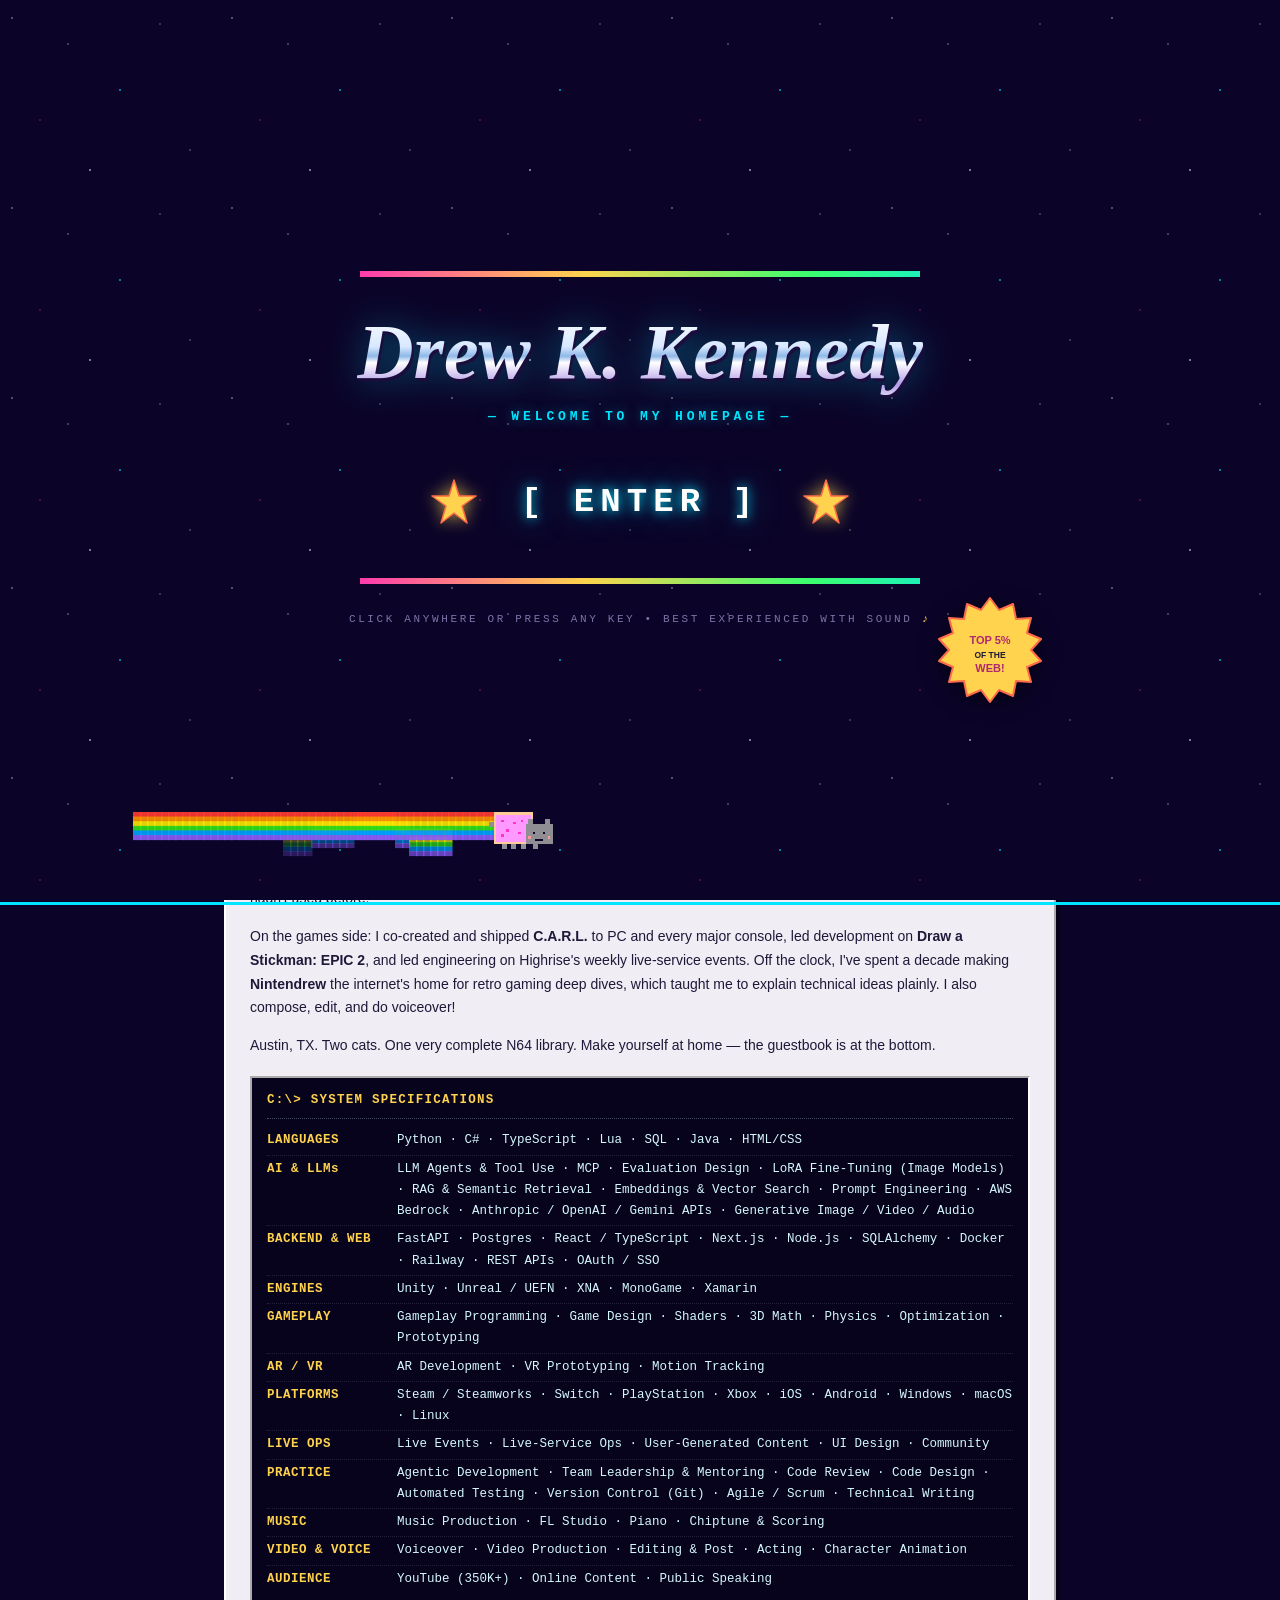
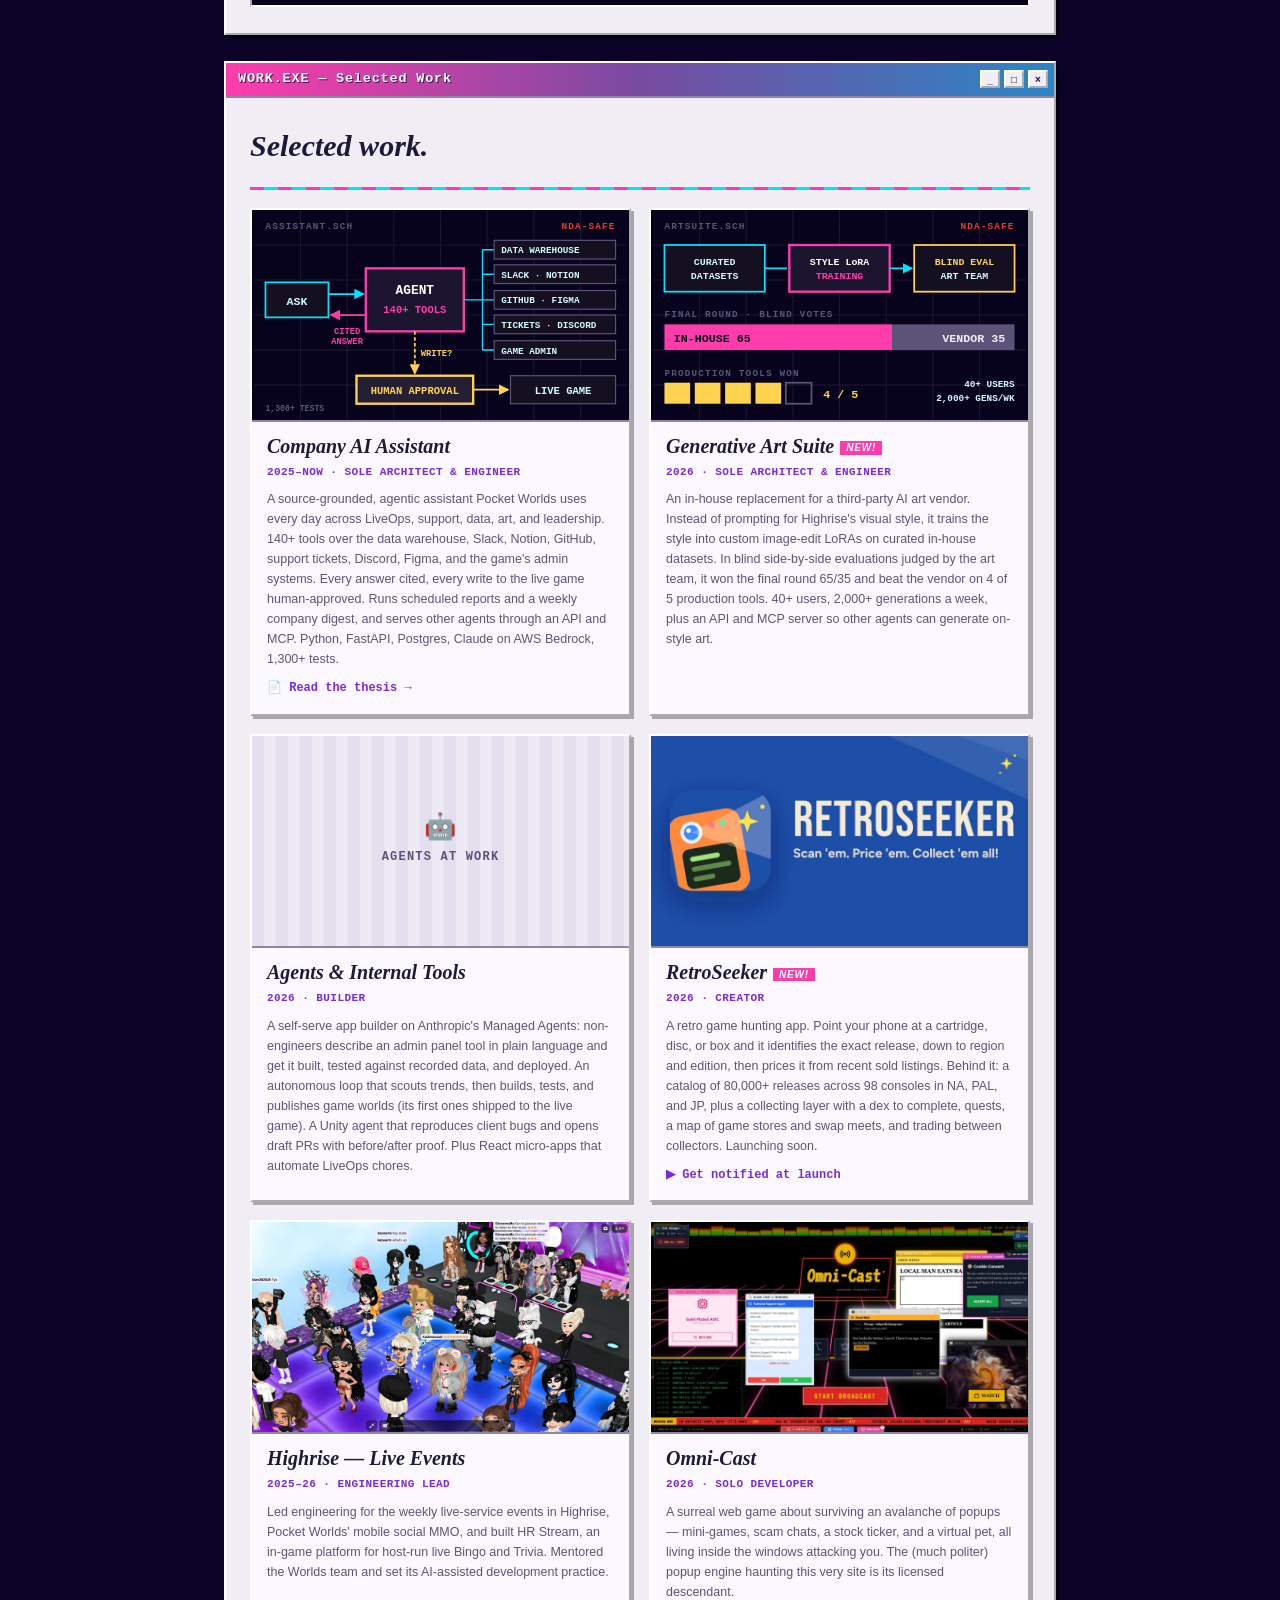
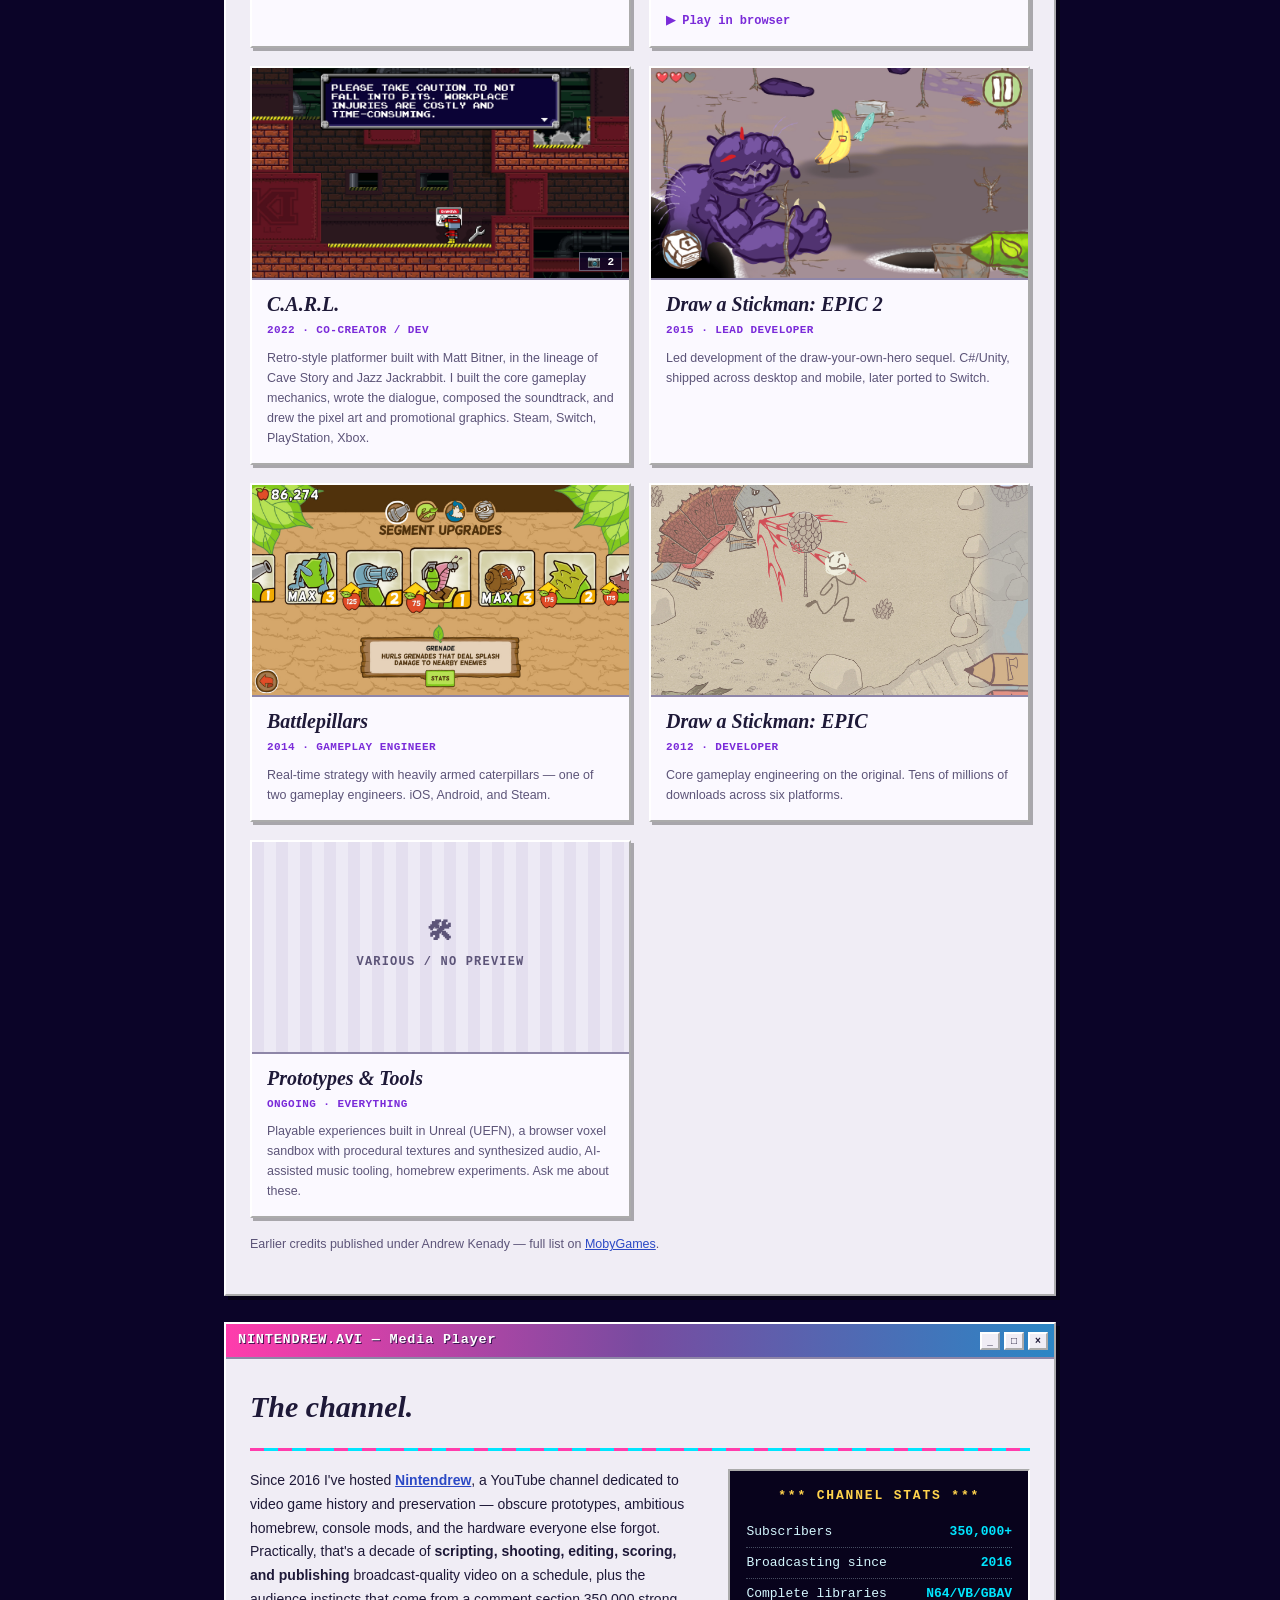
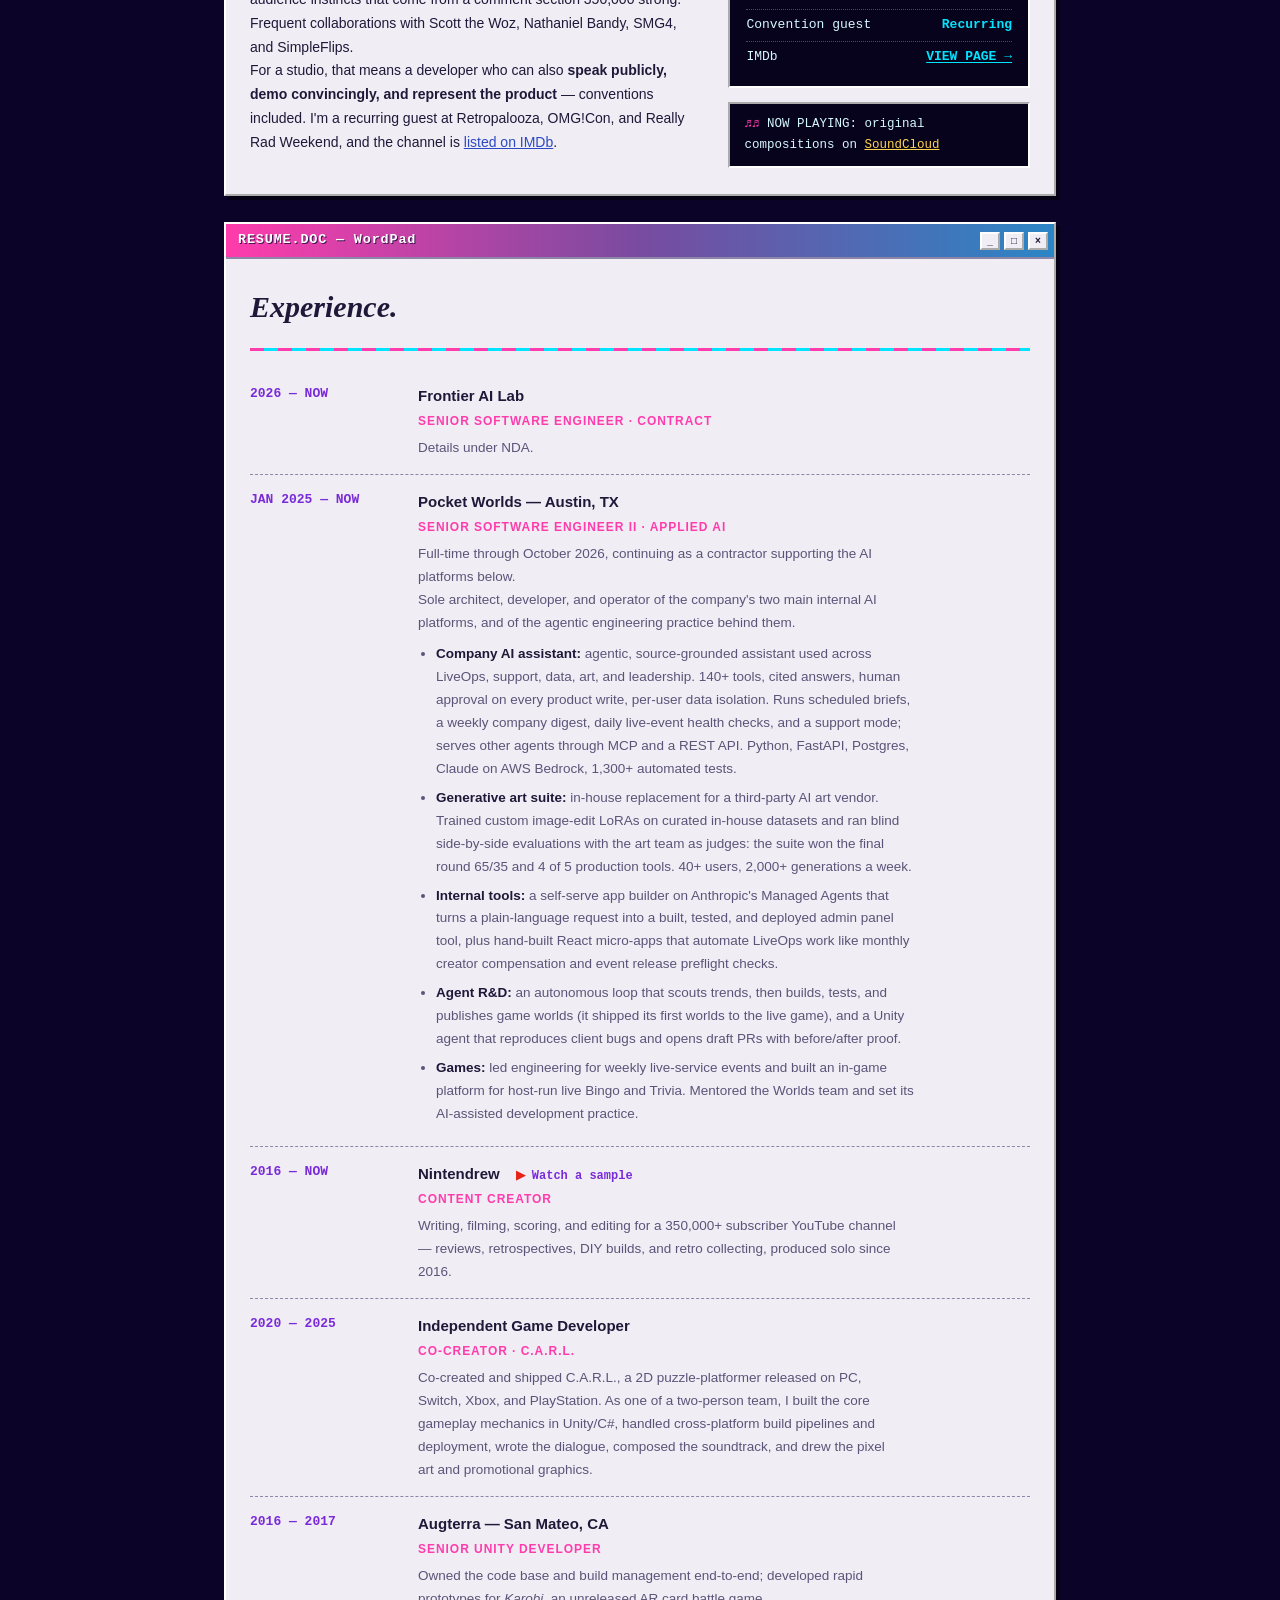
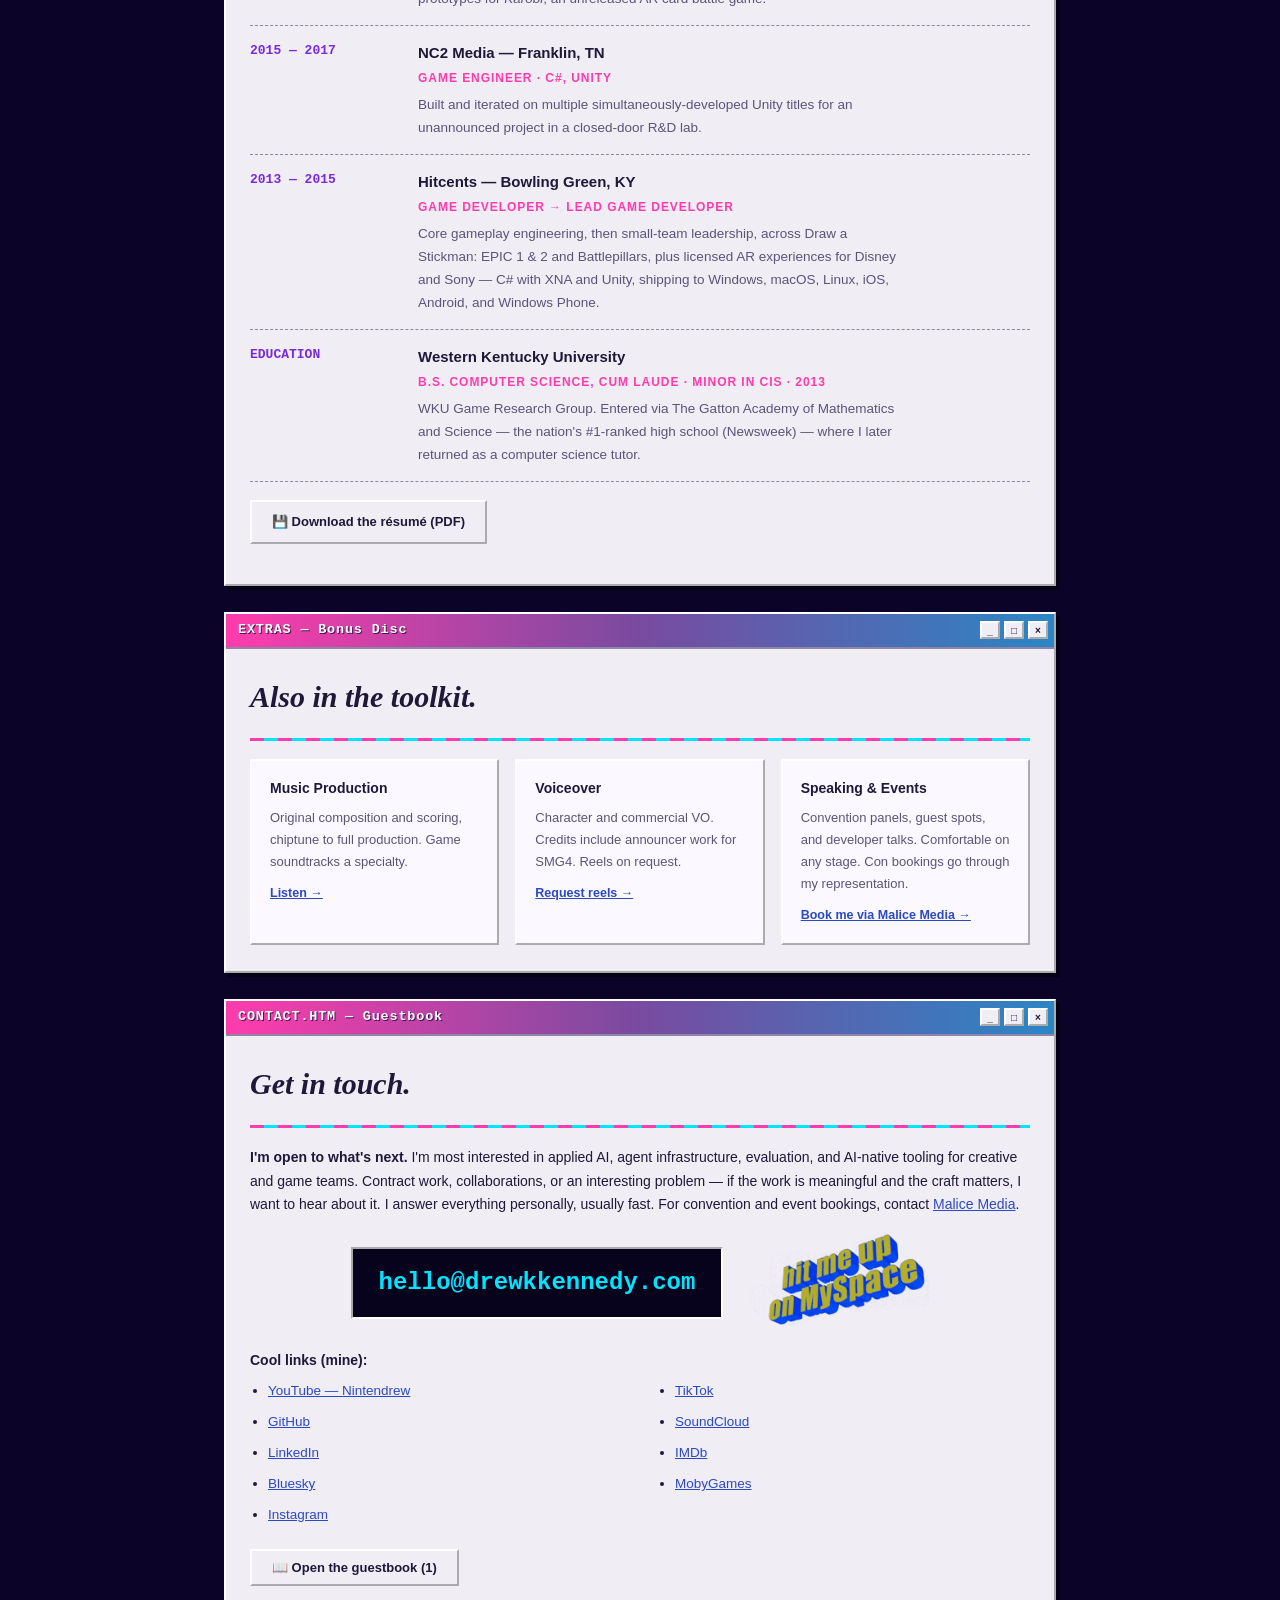
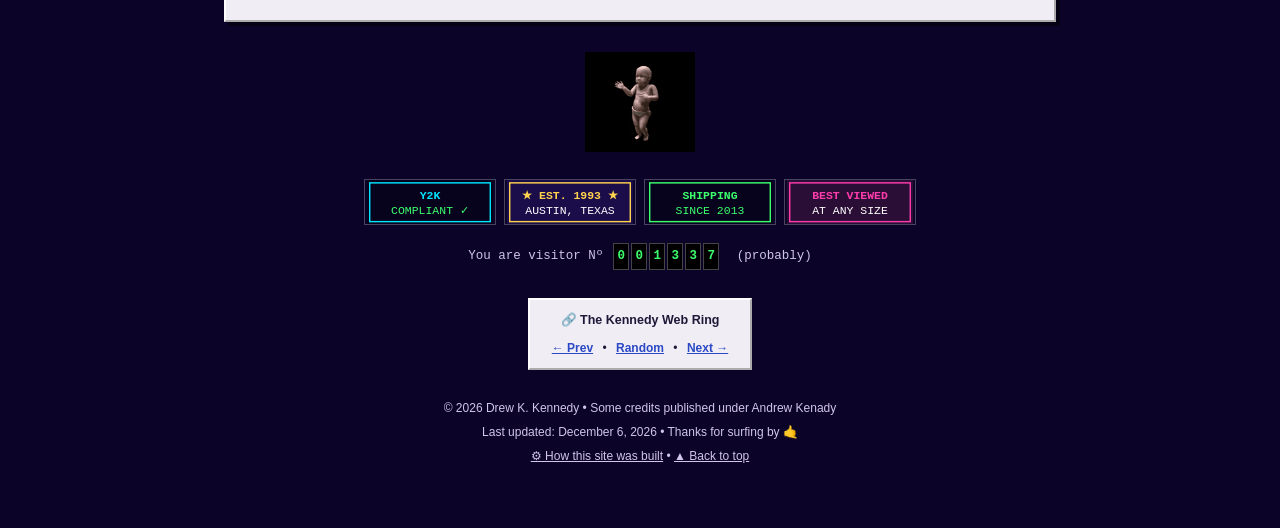
==== commit 95c4e970: "Replace redacted work tiles with NDA-safe schematics Co-Authored-By: Claude Opus 5.5 <noreply@anthro" ====
--- a/index.html
+++ b/index.html
@@ -340,7 +340,48 @@
         <div class="work-grid">
 
           <article class="work-card">
-            <div class="wc-shot wc-redacted"><b>&#9632; CONFIDENTIAL</b><span>screenshot redacted</span></div>
+            <div class="wc-shot wc-diagram"><svg viewBox="0 0 320 180" xmlns="http://www.w3.org/2000/svg" role="img" aria-label="Schematic of the company assistant: a question goes to an agent with 140+ tools over company data sources; it returns a cited answer, and any write to the live game passes a human approval gate first." font-family="'Courier New', Courier, monospace" font-weight="bold">
+  <defs>
+    <marker id="aa" viewBox="0 0 8 8" refX="7" refY="4" markerWidth="6" markerHeight="6" orient="auto"><path d="M0,0 L8,4 L0,8 z" fill="#00E5FF"/></marker>
+    <marker id="ag" viewBox="0 0 8 8" refX="7" refY="4" markerWidth="6" markerHeight="6" orient="auto"><path d="M0,0 L8,4 L0,8 z" fill="#FFD34D"/></marker>
+    <marker id="am" viewBox="0 0 8 8" refX="7" refY="4" markerWidth="6" markerHeight="6" orient="auto"><path d="M0,0 L8,4 L0,8 z" fill="#FF3CAC"/></marker>
+  </defs>
+  <rect width="320" height="180" fill="#08031C"/>
+  <g stroke="#1B1530" stroke-width="1">
+    <path d="M0 30H320M0 60H320M0 90H320M0 120H320M0 150H320M40 0V180M80 0V180M120 0V180M160 0V180M200 0V180M240 0V180M280 0V180"/>
+  </g>
+  <text x="10" y="16" font-size="8" fill="#5C5478" letter-spacing="1">ASSISTANT.SCH</text>
+  <text x="310" y="16" font-size="8" fill="#E03C31" letter-spacing="1" text-anchor="end">NDA-SAFE</text>
+  <!-- ask -->
+  <rect x="10" y="62" width="54" height="30" fill="#14101F" stroke="#00E5FF" stroke-width="1.5"/>
+  <text x="37" y="81" font-size="10" fill="#D5F8FF" text-anchor="middle">ASK</text>
+  <!-- agent -->
+  <rect x="96" y="50" width="84" height="54" fill="#1B1530" stroke="#FF3CAC" stroke-width="2"/>
+  <text x="138" y="72" font-size="11" fill="#FFFFFF" text-anchor="middle">AGENT</text>
+  <text x="138" y="88" font-size="9" fill="#FF3CAC" text-anchor="middle">140+ TOOLS</text>
+  <path d="M64 72 H94" stroke="#00E5FF" stroke-width="1.5" marker-end="url(#aa)"/>
+  <path d="M96 90 H66" stroke="#FF3CAC" stroke-width="1.5" marker-end="url(#am)"/>
+  <text x="80" y="106" font-size="7.5" fill="#FF3CAC" text-anchor="middle">CITED</text>
+  <text x="80" y="115" font-size="7.5" fill="#FF3CAC" text-anchor="middle">ANSWER</text>
+  <!-- sources -->
+  <path d="M180 77 H196 M196 34 V120 M196 34 H206 M196 55 H206 M196 77 H206 M196 98 H206 M196 120 H206" stroke="#00E5FF" stroke-width="1.2" fill="none"/>
+  <g font-size="8" fill="#D5F8FF">
+    <rect x="206" y="26" width="104" height="16" fill="#14101F" stroke="#5C5478"/><text x="212" y="37">DATA WAREHOUSE</text>
+    <rect x="206" y="47" width="104" height="16" fill="#14101F" stroke="#5C5478"/><text x="212" y="58">SLACK · NOTION</text>
+    <rect x="206" y="69" width="104" height="16" fill="#14101F" stroke="#5C5478"/><text x="212" y="80">GITHUB · FIGMA</text>
+    <rect x="206" y="90" width="104" height="16" fill="#14101F" stroke="#5C5478"/><text x="212" y="101">TICKETS · DISCORD</text>
+    <rect x="206" y="112" width="104" height="16" fill="#14101F" stroke="#5C5478"/><text x="212" y="123">GAME ADMIN</text>
+  </g>
+  <!-- write path -->
+  <path d="M138 104 V140" stroke="#FFD34D" stroke-width="1.5" stroke-dasharray="3 2" marker-end="url(#ag)"/>
+  <text x="143" y="125" font-size="7.5" fill="#FFD34D">WRITE?</text>
+  <rect x="88" y="142" width="100" height="24" fill="#241F33" stroke="#FFD34D" stroke-width="2"/>
+  <text x="138" y="158" font-size="9" fill="#FFD34D" text-anchor="middle">HUMAN APPROVAL</text>
+  <path d="M188 154 H218" stroke="#FFD34D" stroke-width="1.5" marker-end="url(#ag)"/>
+  <rect x="220" y="142" width="90" height="24" fill="#14101F" stroke="#5C5478"/>
+  <text x="265" y="158" font-size="9" fill="#D5F8FF" text-anchor="middle">LIVE GAME</text>
+  <text x="10" y="172" font-size="7" fill="#5C5478">1,300+ TESTS</text>
+</svg></div>
             <div class="wc-body">
               <h3 class="wc-title">Company AI Assistant</h3>
               <div class="wc-meta">2025&ndash;now &middot; Sole Architect &amp; Engineer</div>
@@ -350,7 +391,45 @@
           </article>
 
           <article class="work-card">
-            <div class="wc-shot wc-redacted"><b>&#9632; INTERNAL ONLY</b><span>renders redacted</span></div>
+            <div class="wc-shot wc-diagram"><svg viewBox="0 0 320 180" xmlns="http://www.w3.org/2000/svg" role="img" aria-label="Schematic of the generative art suite: curated in-house datasets train custom image-edit LoRAs, which were judged in blind side-by-side votes by the art team. The suite won the final round 65 to 35 and beat the vendor on 4 of 5 production tools." font-family="'Courier New', Courier, monospace" font-weight="bold">
+  <defs>
+    <marker id="ba" viewBox="0 0 8 8" refX="7" refY="4" markerWidth="6" markerHeight="6" orient="auto"><path d="M0,0 L8,4 L0,8 z" fill="#00E5FF"/></marker>
+  </defs>
+  <rect width="320" height="180" fill="#08031C"/>
+  <g stroke="#1B1530" stroke-width="1">
+    <path d="M0 30H320M0 60H320M0 90H320M0 120H320M0 150H320M40 0V180M80 0V180M120 0V180M160 0V180M200 0V180M240 0V180M280 0V180"/>
+  </g>
+  <text x="10" y="16" font-size="8" fill="#5C5478" letter-spacing="1">ARTSUITE.SCH</text>
+  <text x="310" y="16" font-size="8" fill="#E03C31" letter-spacing="1" text-anchor="end">NDA-SAFE</text>
+  <!-- pipeline -->
+  <g font-size="8.5" text-anchor="middle">
+    <rect x="10" y="30" width="86" height="40" fill="#14101F" stroke="#00E5FF" stroke-width="1.5"/>
+    <text x="53" y="47" fill="#D5F8FF">CURATED</text><text x="53" y="59" fill="#D5F8FF">DATASETS</text>
+    <rect x="117" y="30" width="86" height="40" fill="#1B1530" stroke="#FF3CAC" stroke-width="2"/>
+    <text x="160" y="47" fill="#FFFFFF">STYLE LoRA</text><text x="160" y="59" fill="#FF3CAC">TRAINING</text>
+    <rect x="224" y="30" width="86" height="40" fill="#14101F" stroke="#FFD34D" stroke-width="1.5"/>
+    <text x="267" y="47" fill="#FFD34D">BLIND EVAL</text><text x="267" y="59" fill="#D5F8FF">ART TEAM</text>
+  </g>
+  <path d="M96 50 H115 M203 50 H222" stroke="#00E5FF" stroke-width="1.5" marker-end="url(#ba)"/>
+  <!-- results -->
+  <text x="10" y="92" font-size="8" fill="#5C5478" letter-spacing="1">FINAL ROUND · BLIND VOTES</text>
+  <rect x="10" y="98" width="195" height="22" fill="#FF3CAC"/>
+  <rect x="205" y="98" width="105" height="22" fill="#5C5478"/>
+  <text x="18" y="113" font-size="10" fill="#08031C">IN-HOUSE 65</text>
+  <text x="302" y="113" font-size="10" fill="#F0EDF5" text-anchor="end">VENDOR 35</text>
+  <!-- tool wins -->
+  <text x="10" y="142" font-size="8" fill="#5C5478" letter-spacing="1">PRODUCTION TOOLS WON</text>
+  <g>
+    <rect x="10" y="148" width="22" height="18" fill="#FFD34D"/>
+    <rect x="36" y="148" width="22" height="18" fill="#FFD34D"/>
+    <rect x="62" y="148" width="22" height="18" fill="#FFD34D"/>
+    <rect x="88" y="148" width="22" height="18" fill="#FFD34D"/>
+    <rect x="114" y="148" width="22" height="18" fill="none" stroke="#5C5478" stroke-width="1.5"/>
+  </g>
+  <text x="146" y="161" font-size="10" fill="#FFD34D">4 / 5</text>
+  <text x="310" y="152" font-size="8" fill="#D5F8FF" text-anchor="end">40+ USERS</text>
+  <text x="310" y="164" font-size="8" fill="#D5F8FF" text-anchor="end">2,000+ GENS/WK</text>
+</svg></div>
             <div class="wc-body">
               <h3 class="wc-title">Generative Art Suite<span class="blink">NEW!</span></h3>
               <div class="wc-meta">2026 &middot; Sole Architect &amp; Engineer</div>
--- a/styles.css
+++ b/styles.css
@@ -1539,6 +1539,7 @@
     font-size:12px;
   }
   .wc-none .pl-arrow{ font-size:26px; line-height:1; }
+  .wc-diagram svg{ width:100%; height:100%; display:block; }
   .wc-body{ padding:13px 15px 15px; display:flex; flex-direction:column; }
   .wc-title{
     font-family:'Times New Roman', Times, serif;
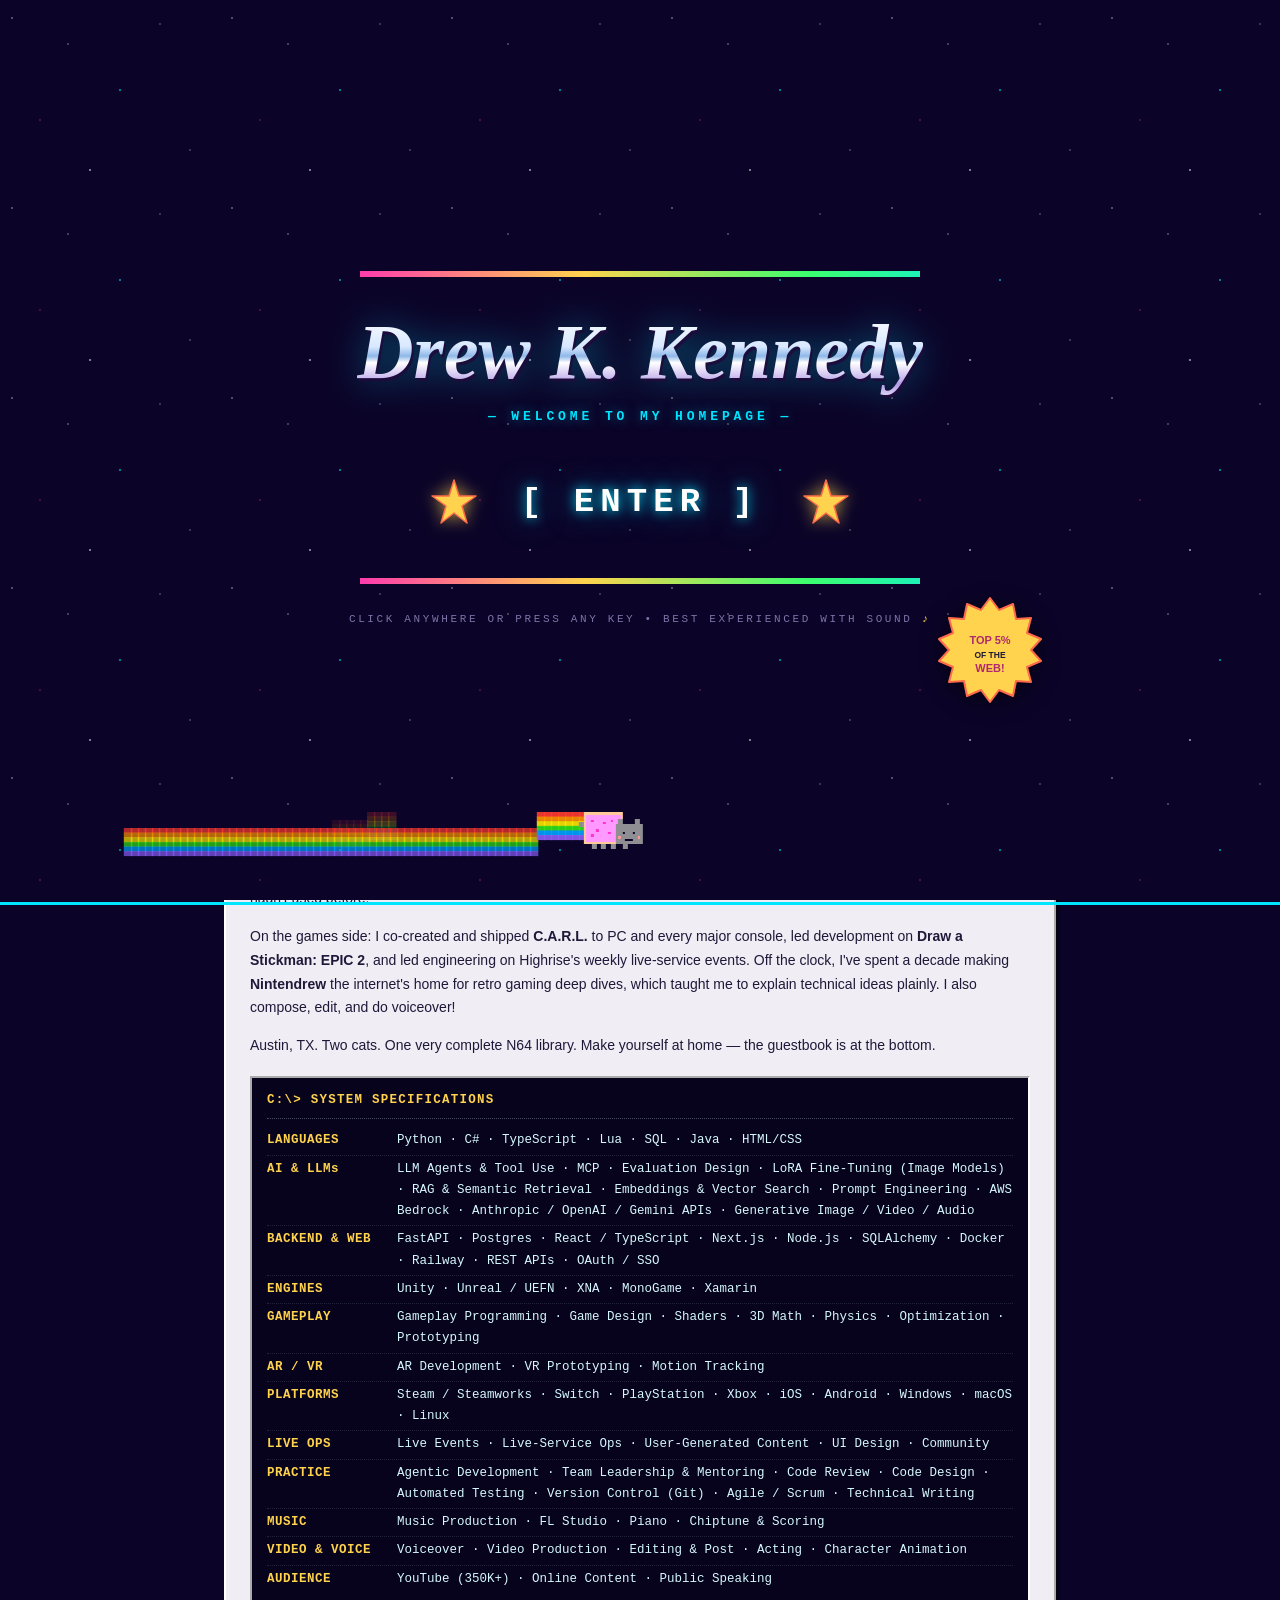
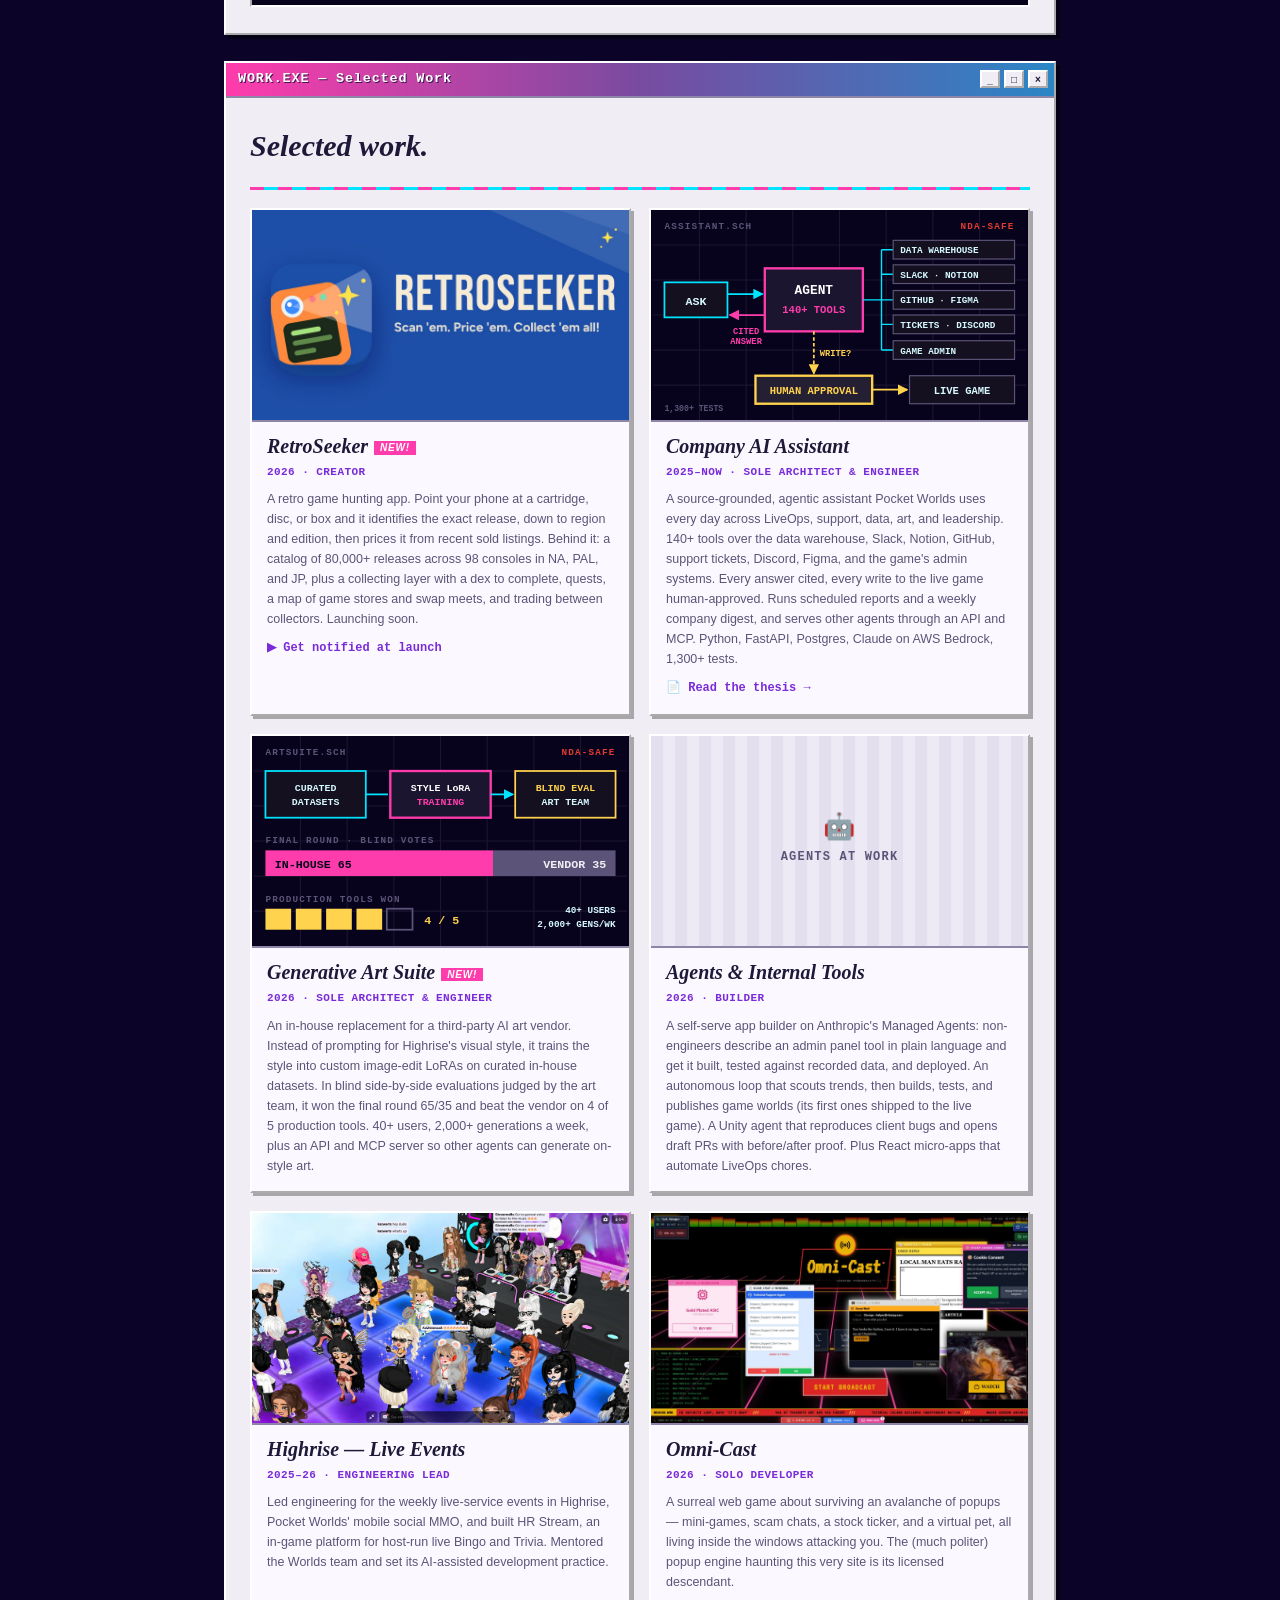
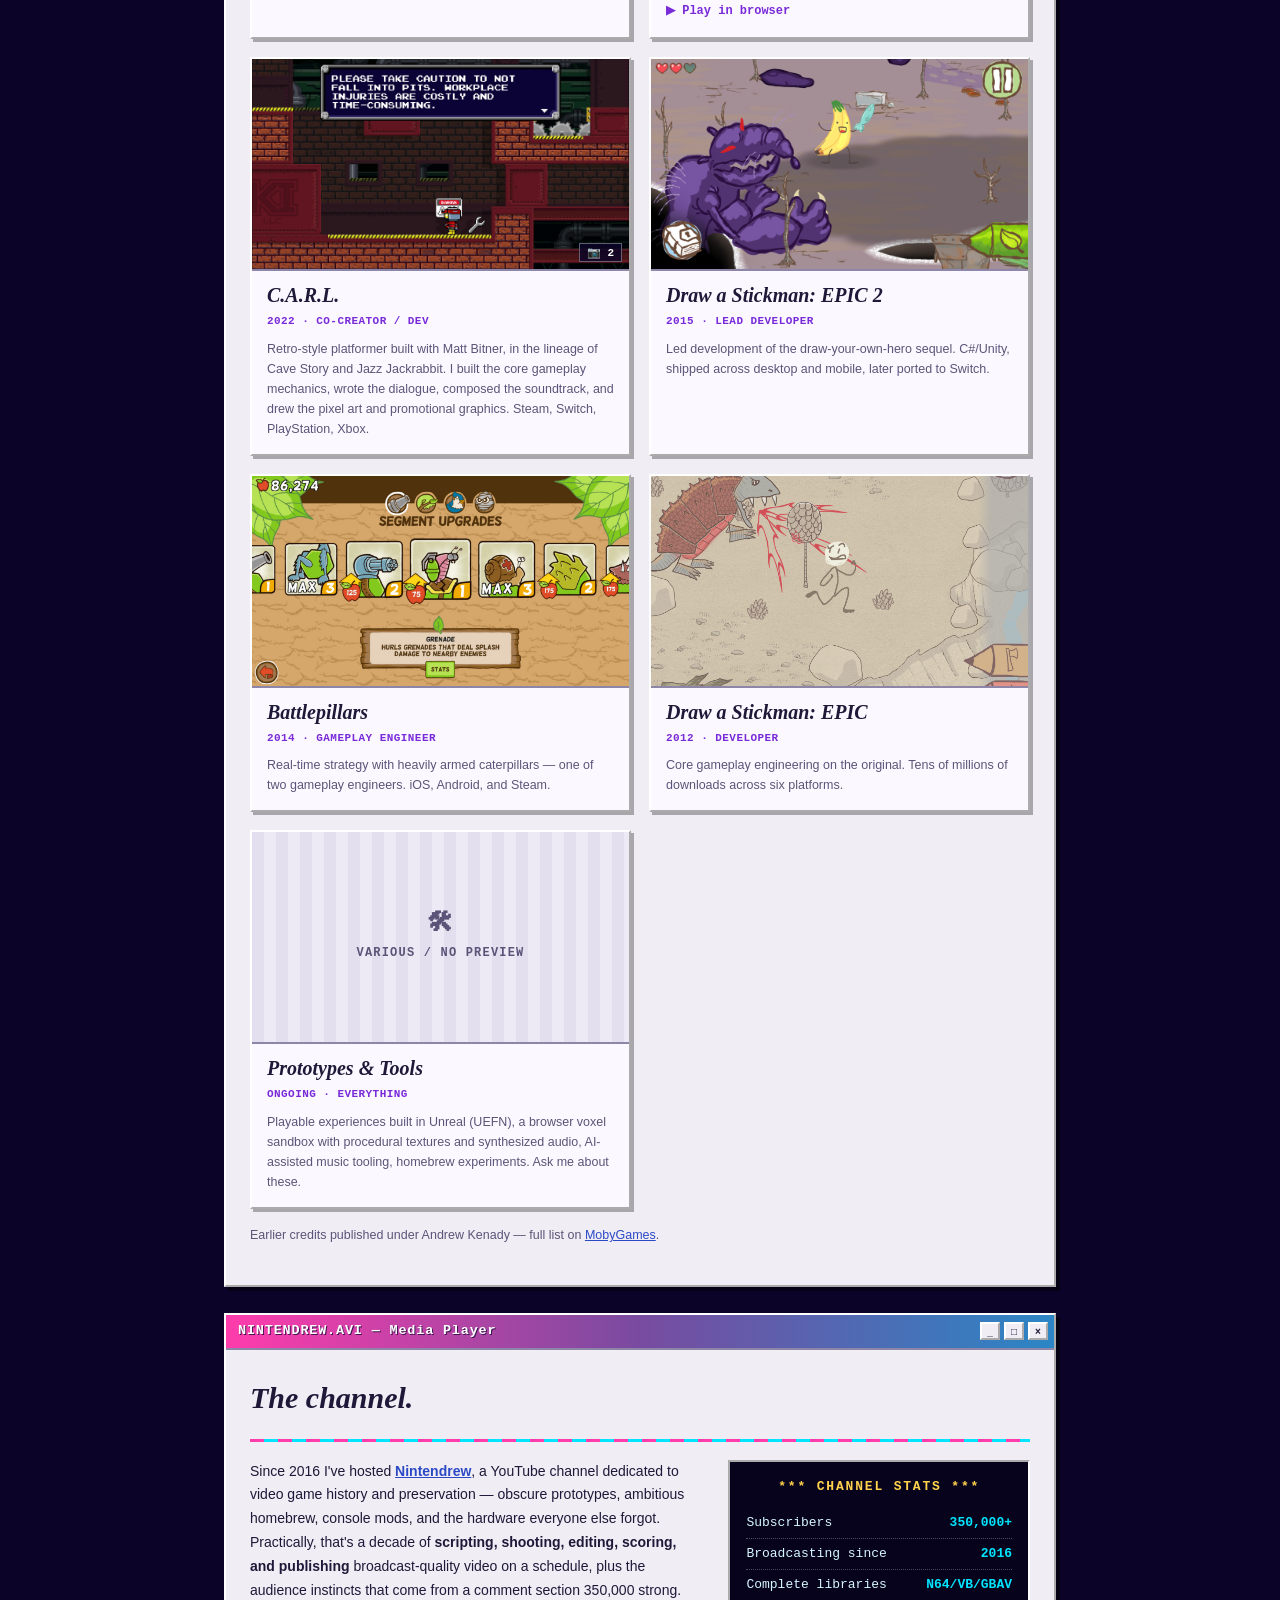
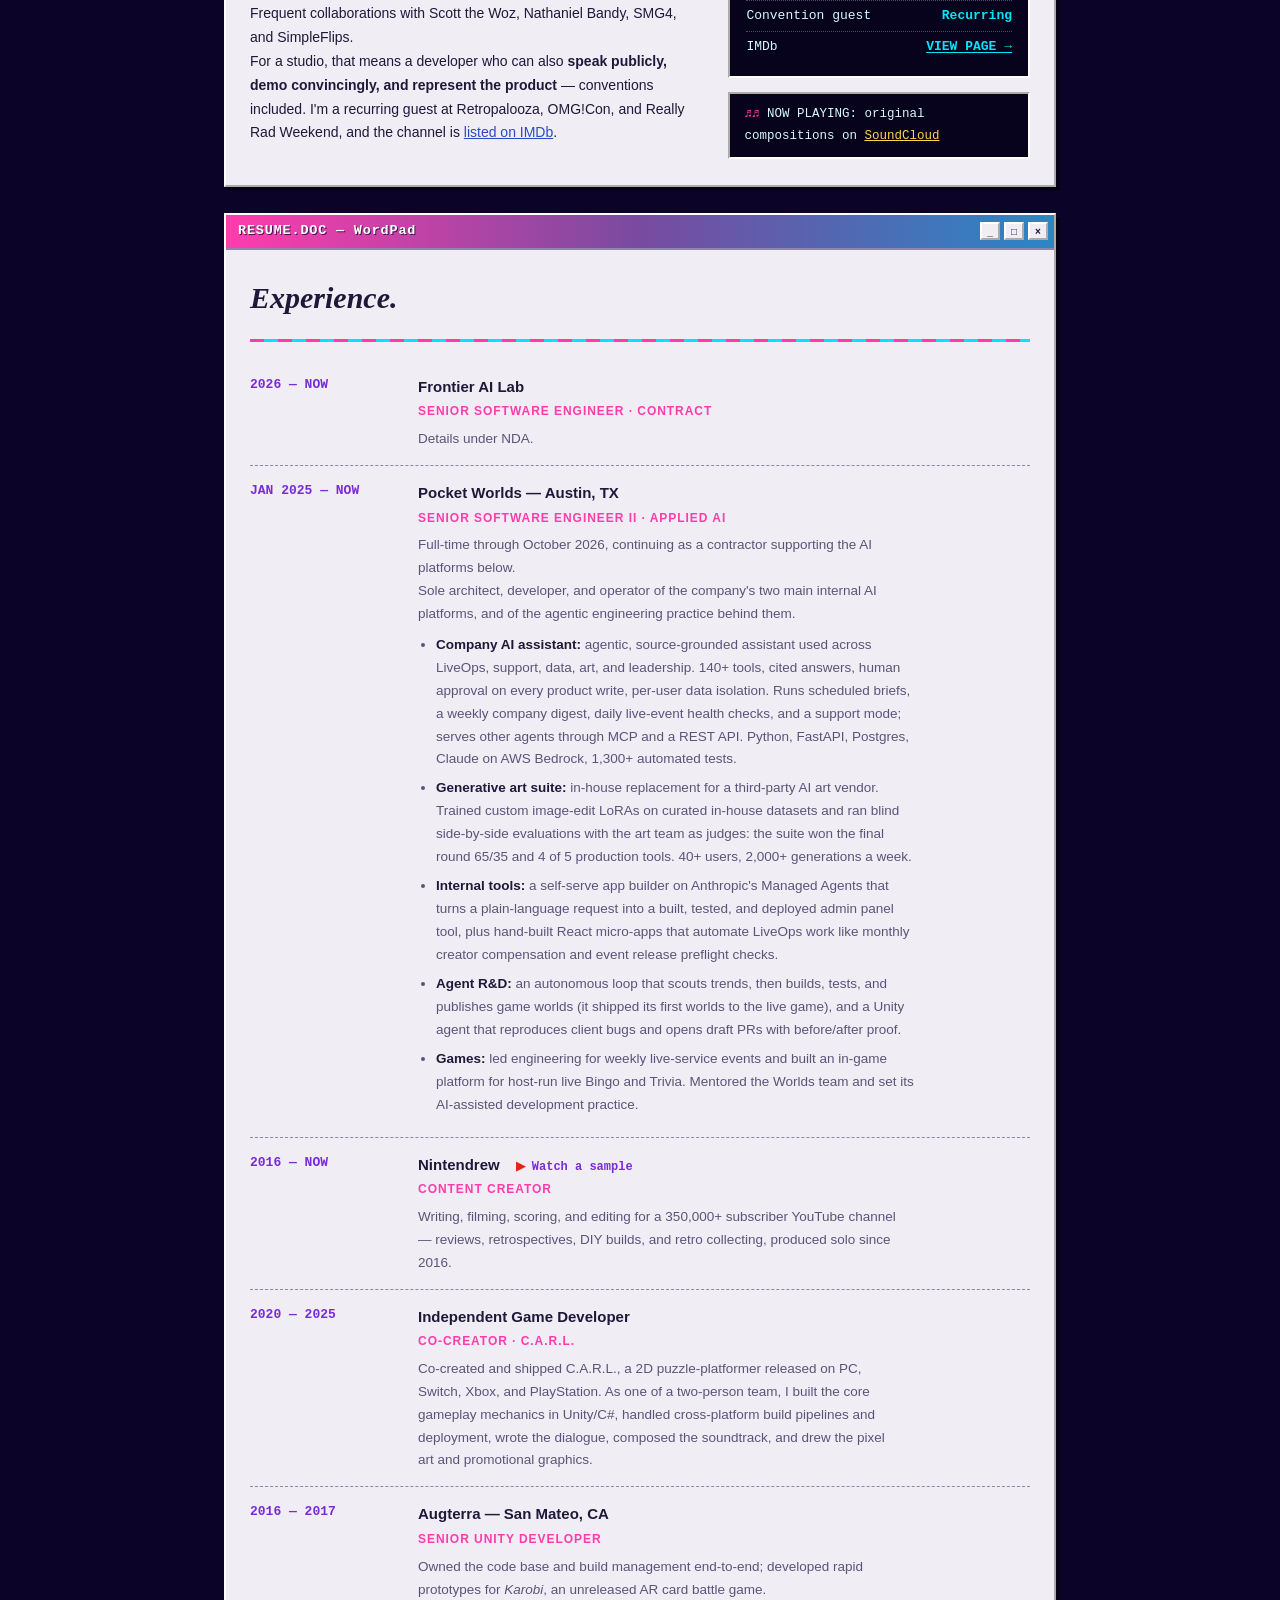
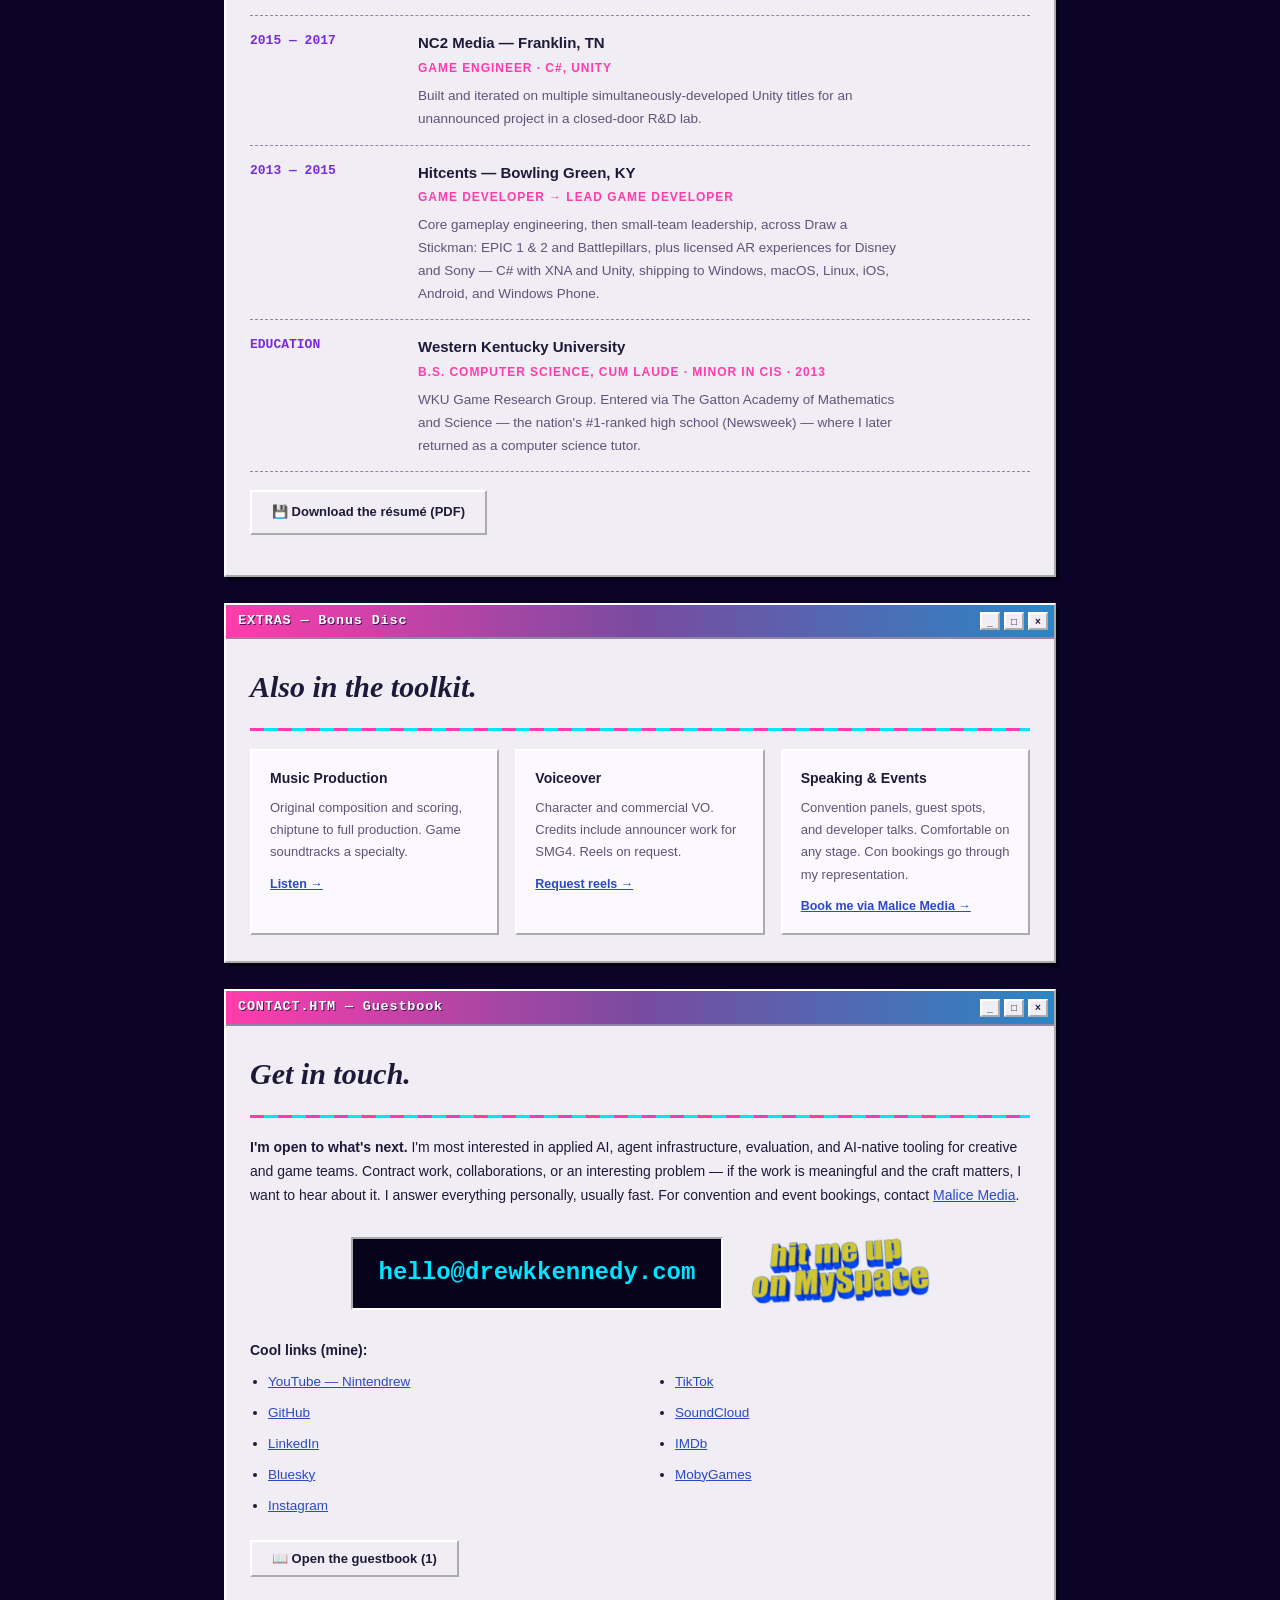
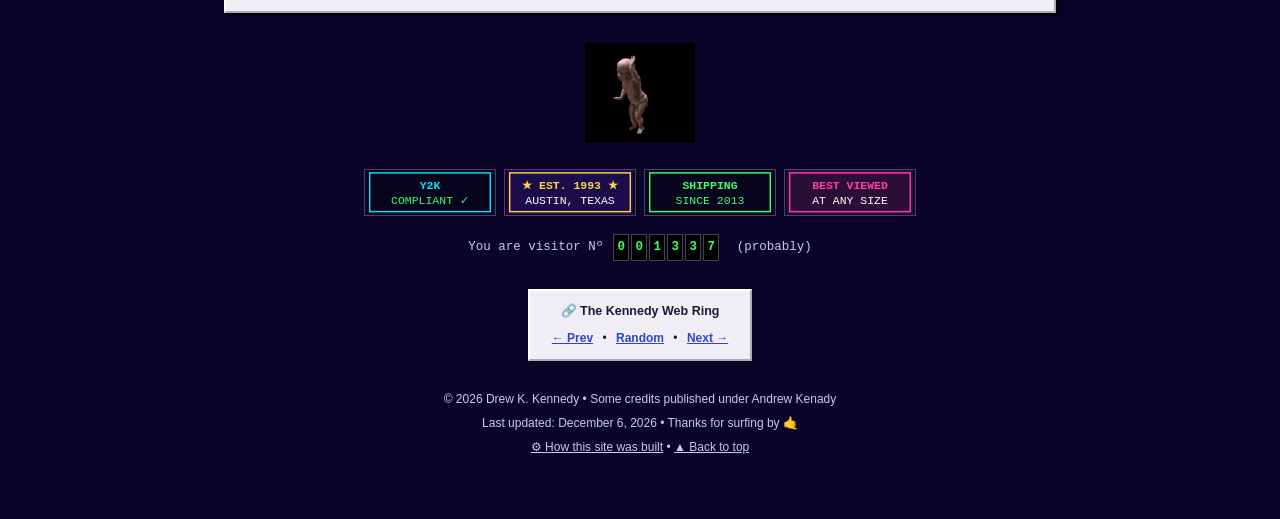
==== commit e2037bfa: "Move RetroSeeker to the top of selected work Co-Authored-By: Claude Opus 5.5 <noreply@anthropic.com>" ====
--- a/index.html
+++ b/index.html
@@ -340,6 +340,19 @@
         <div class="work-grid">
 
           <article class="work-card">
+            <button type="button" class="wc-shot" data-full="misc/shots/retroseeker-1.jpg" data-cap="RetroSeeker (2026): scan, price, and collect retro games">
+              <img src="misc/shots/retroseeker-1.jpg" alt="RetroSeeker app icon and logo" loading="lazy">
+              <span class="wc-zoom" aria-hidden="true">&#128269;</span>
+            </button>
+            <div class="wc-body">
+              <h3 class="wc-title"><a href="https://retroseeker.app/" target="_blank" rel="noopener">RetroSeeker</a><span class="blink">NEW!</span></h3>
+              <div class="wc-meta">2026 &middot; Creator</div>
+              <p class="wc-notes">A retro game hunting app. Point your phone at a cartridge, disc, or box and it identifies the exact release, down to region and edition, then prices it from recent sold listings. Behind it: a catalog of 80,000+ releases across 98 consoles in NA, PAL, and JP, plus a collecting layer with a dex to complete, quests, a map of game stores and swap meets, and trading between collectors. Launching soon.</p>
+              <a class="wc-link" href="https://retroseeker.app/" target="_blank" rel="noopener">&#9654; Get notified at launch</a>
+            </div>
+          </article>
+
+          <article class="work-card">
             <div class="wc-shot wc-diagram"><svg viewBox="0 0 320 180" xmlns="http://www.w3.org/2000/svg" role="img" aria-label="Schematic of the company assistant: a question goes to an agent with 140+ tools over company data sources; it returns a cited answer, and any write to the live game passes a human approval gate first." font-family="'Courier New', Courier, monospace" font-weight="bold">
   <defs>
     <marker id="aa" viewBox="0 0 8 8" refX="7" refY="4" markerWidth="6" markerHeight="6" orient="auto"><path d="M0,0 L8,4 L0,8 z" fill="#00E5FF"/></marker>
@@ -447,19 +460,6 @@
           </article>
 
           <article class="work-card">
-            <button type="button" class="wc-shot" data-full="misc/shots/retroseeker-1.jpg" data-cap="RetroSeeker (2026): scan, price, and collect retro games">
-              <img src="misc/shots/retroseeker-1.jpg" alt="RetroSeeker app icon and logo" loading="lazy">
-              <span class="wc-zoom" aria-hidden="true">&#128269;</span>
-            </button>
-            <div class="wc-body">
-              <h3 class="wc-title"><a href="https://retroseeker.app/" target="_blank" rel="noopener">RetroSeeker</a><span class="blink">NEW!</span></h3>
-              <div class="wc-meta">2026 &middot; Creator</div>
-              <p class="wc-notes">A retro game hunting app. Point your phone at a cartridge, disc, or box and it identifies the exact release, down to region and edition, then prices it from recent sold listings. Behind it: a catalog of 80,000+ releases across 98 consoles in NA, PAL, and JP, plus a collecting layer with a dex to complete, quests, a map of game stores and swap meets, and trading between collectors. Launching soon.</p>
-              <a class="wc-link" href="https://retroseeker.app/" target="_blank" rel="noopener">&#9654; Get notified at launch</a>
-            </div>
-          </article>
-
-          <article class="work-card">
             <button type="button" class="wc-shot" data-full="misc/shots/highrise-1.jpg" data-cap="Highrise: Avatar &amp; Social World — Pocket Worlds">
               <img src="misc/shots/highrise-1.jpg" alt="Highrise game marketing screenshot" loading="lazy">
               <span class="wc-zoom" aria-hidden="true">&#128269;</span>
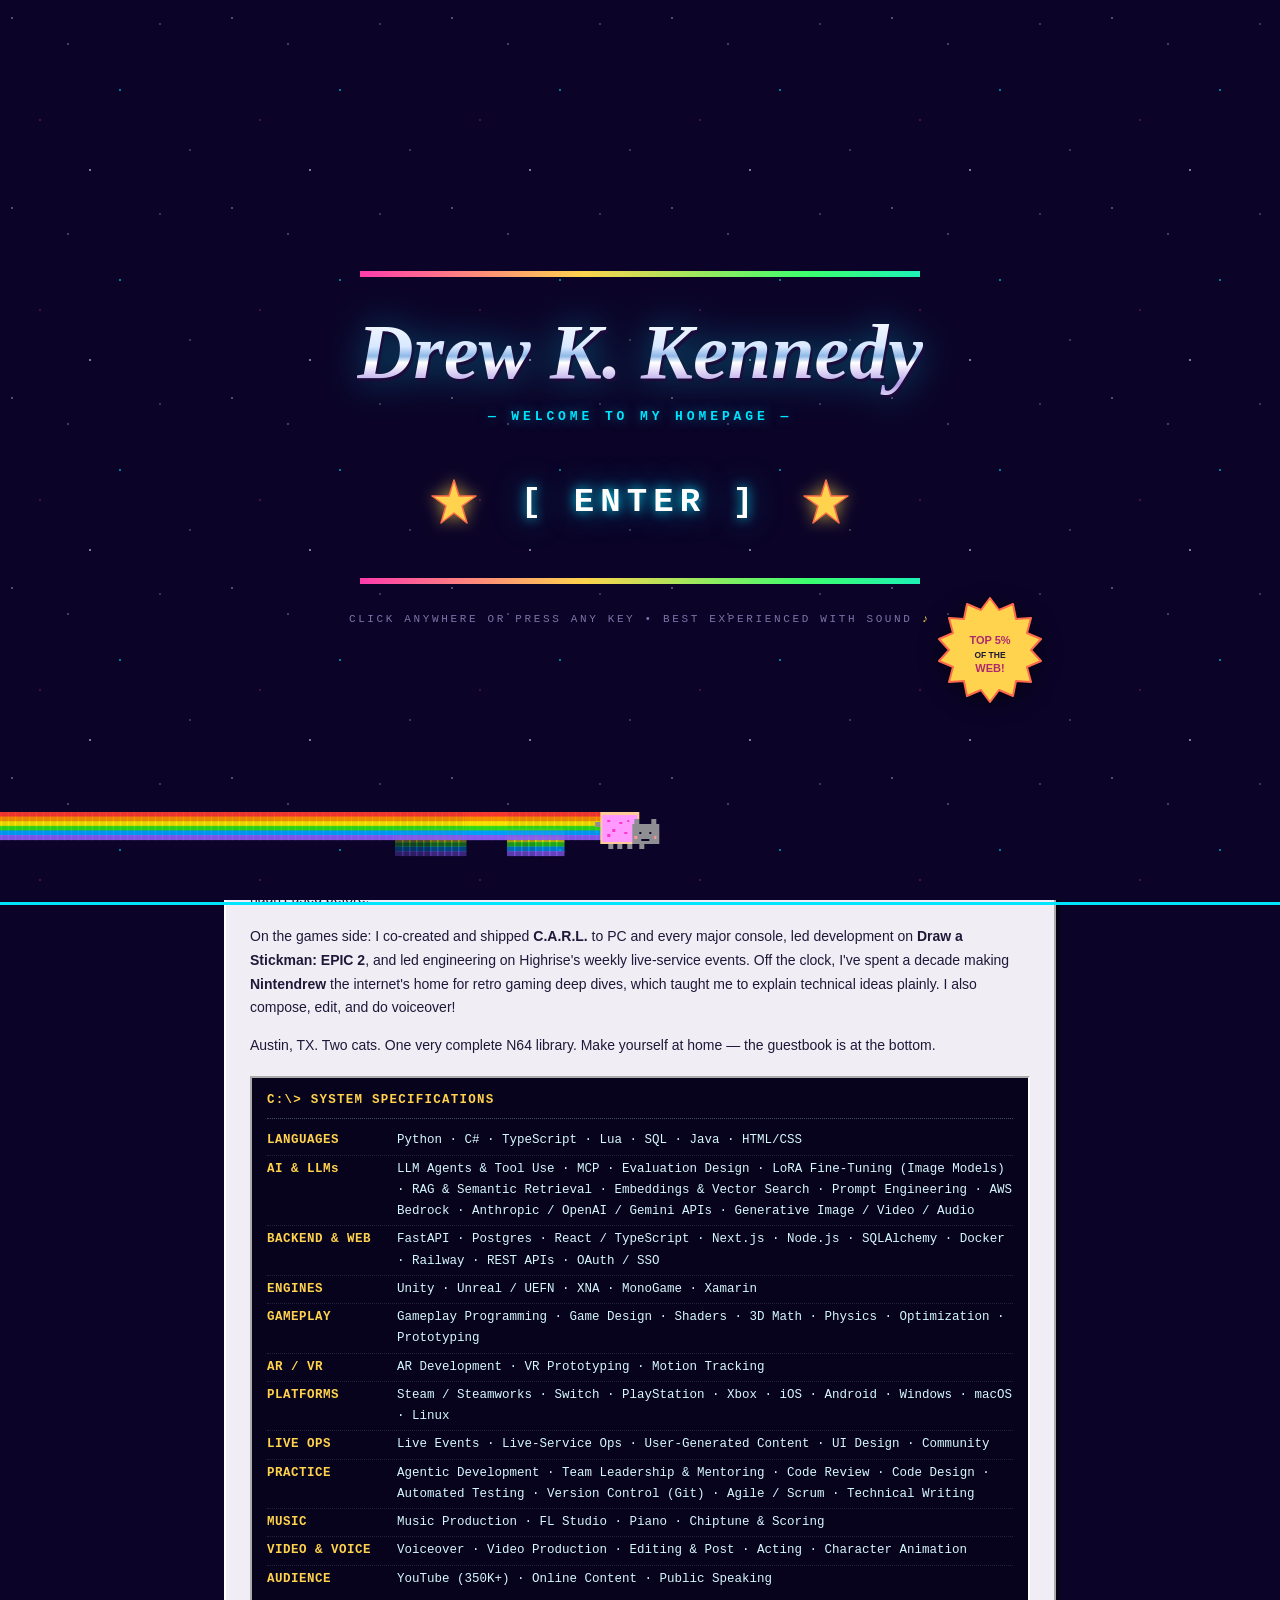
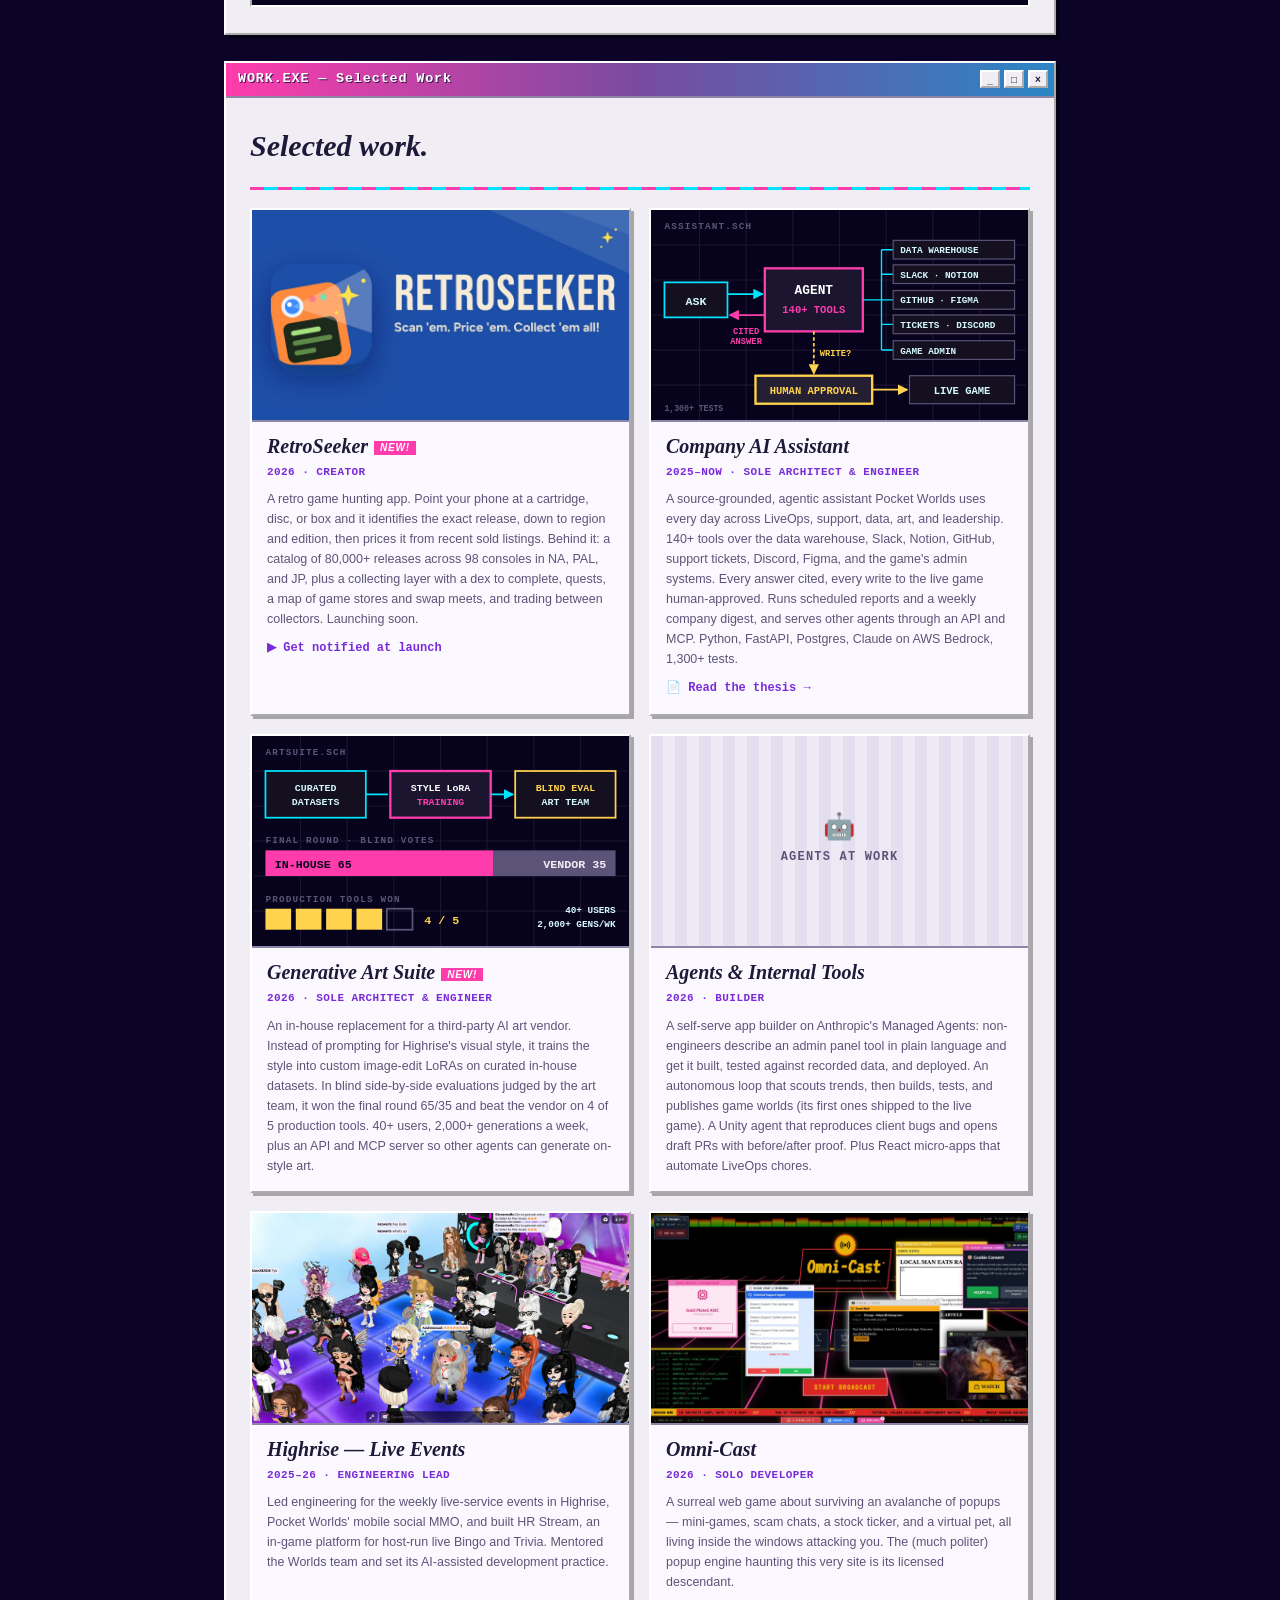
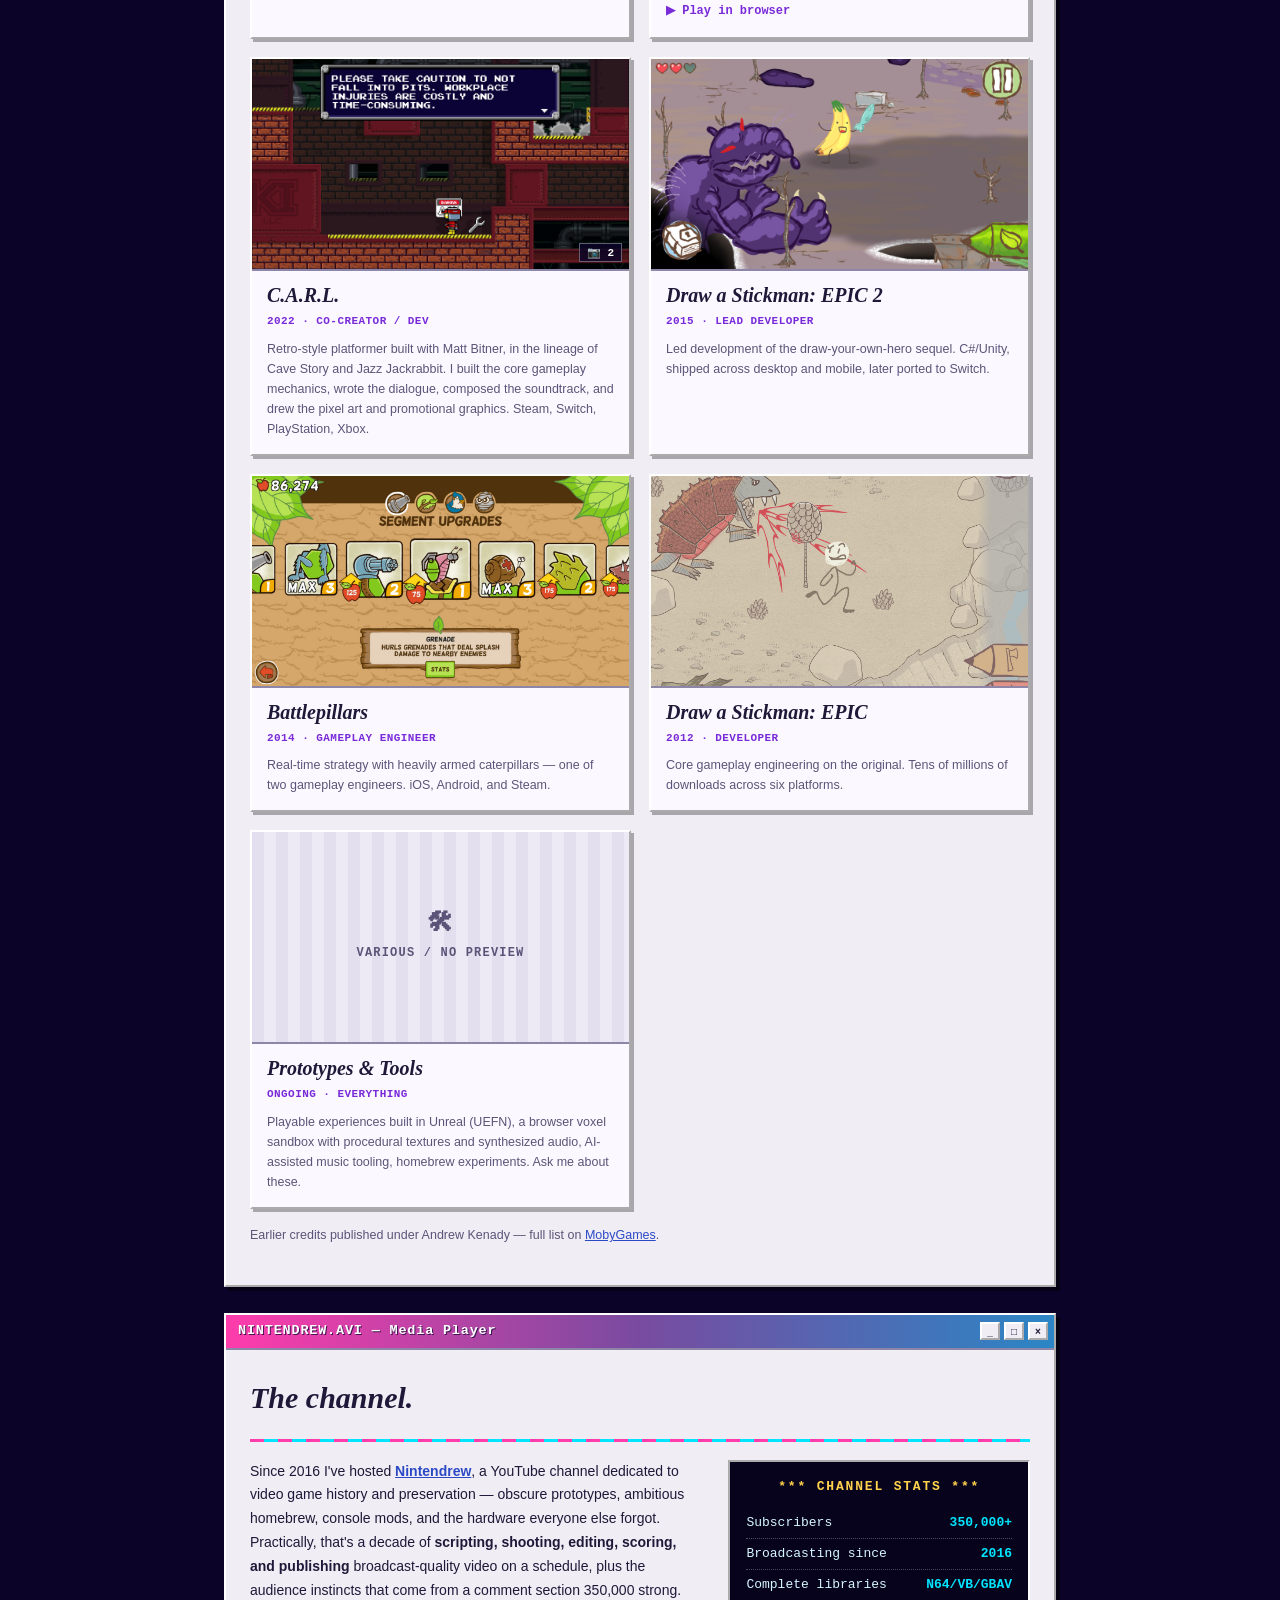
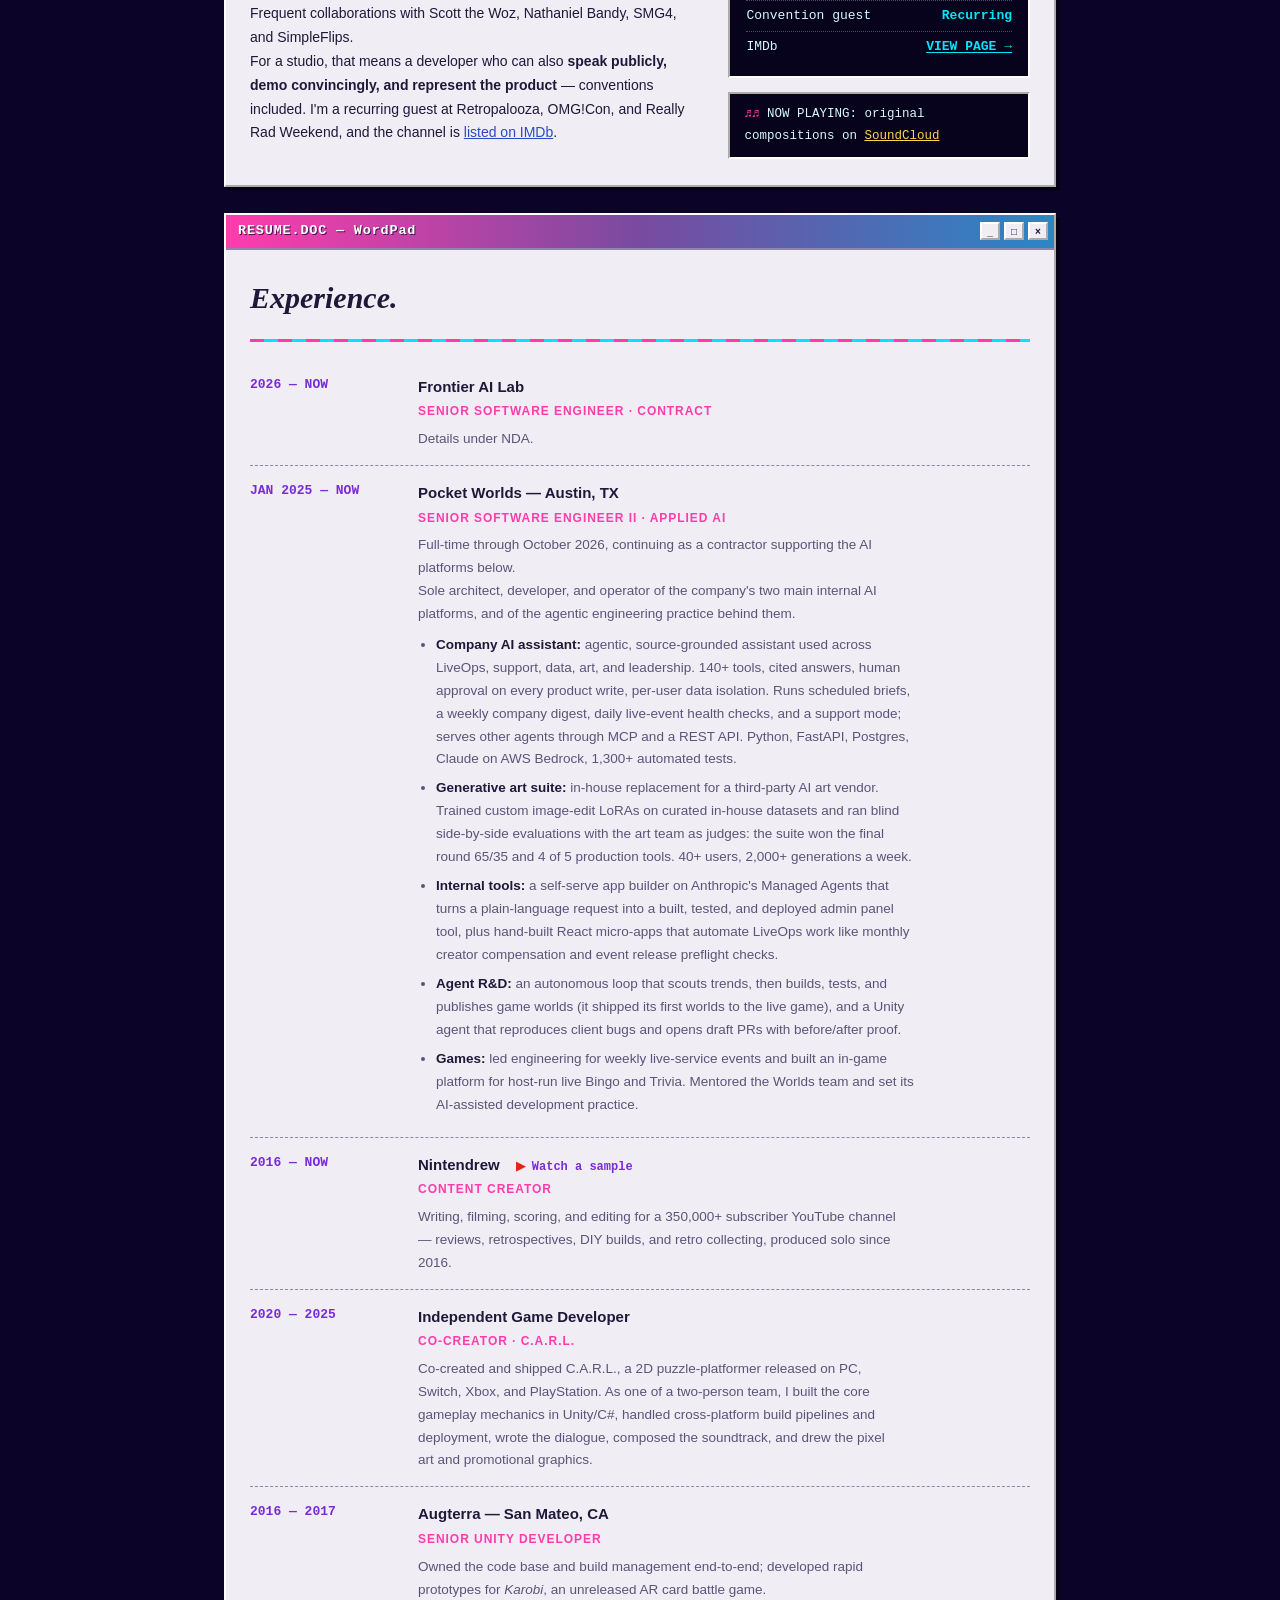
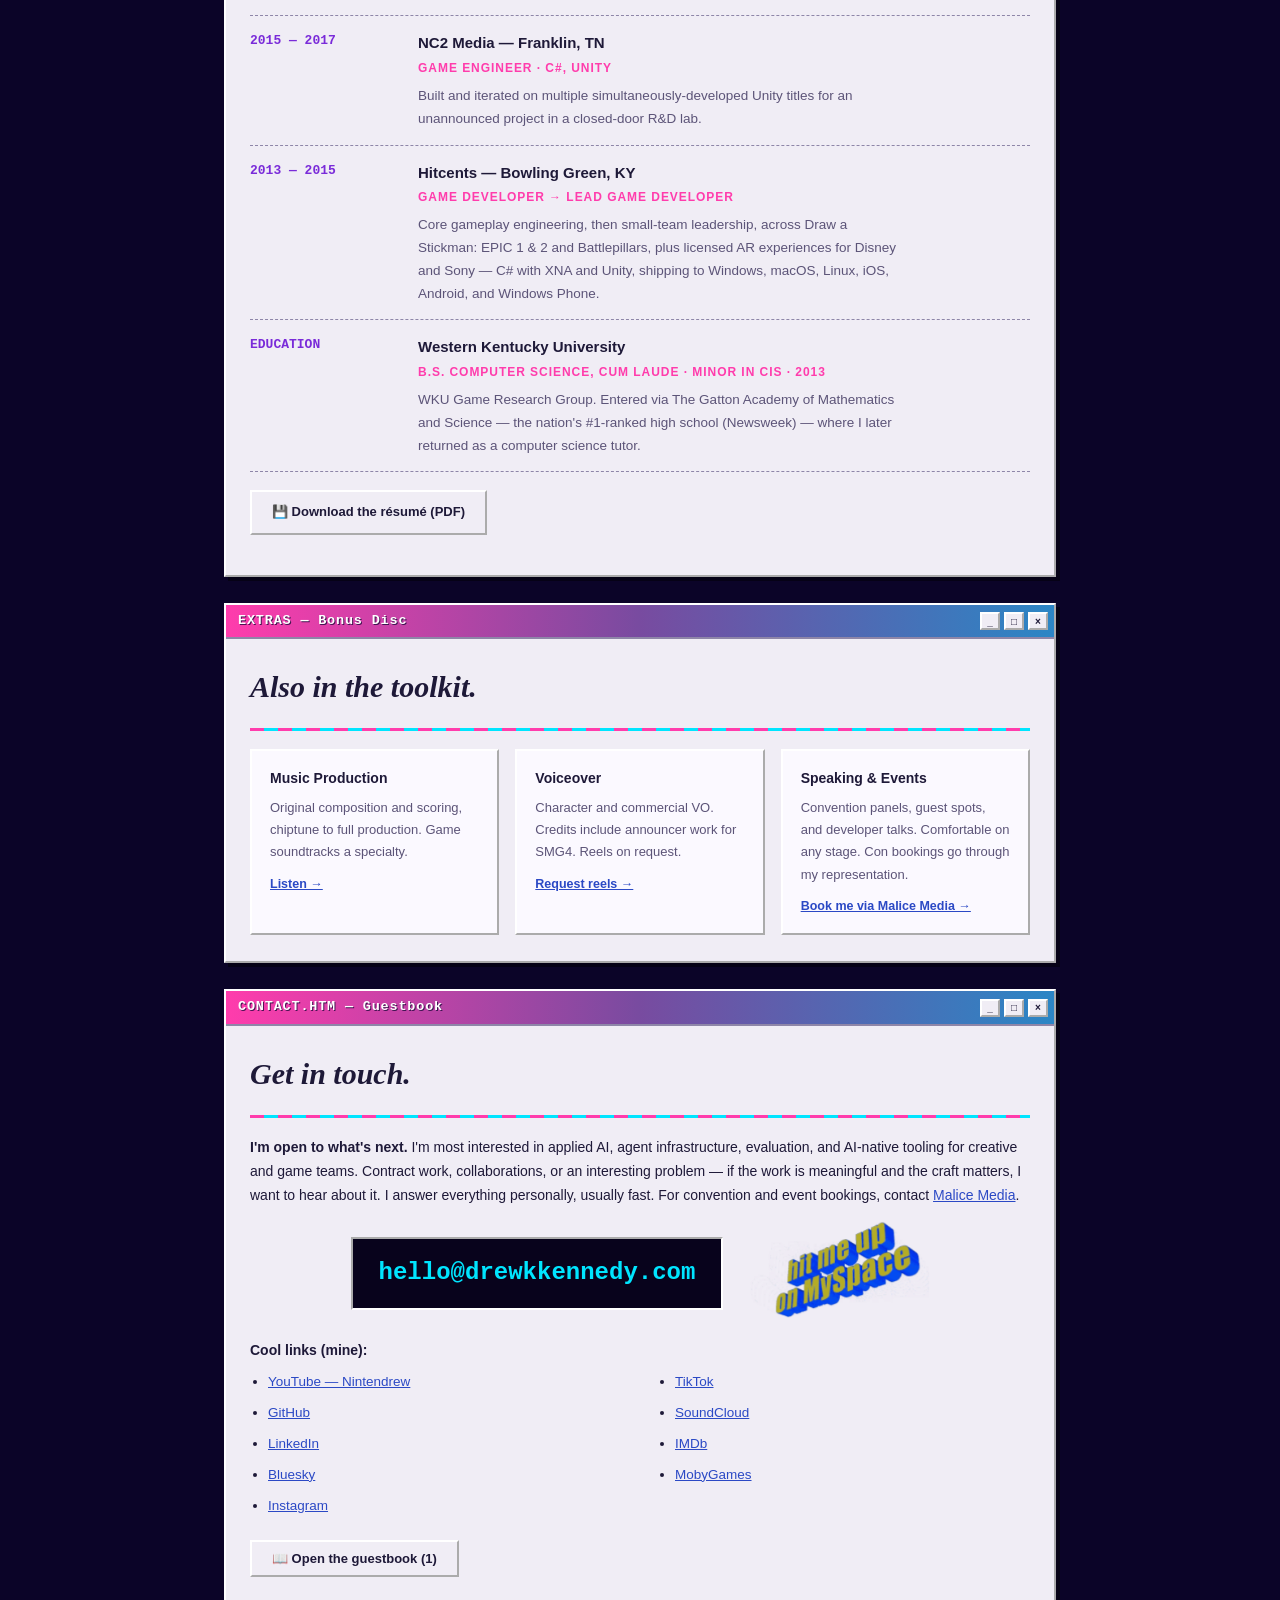
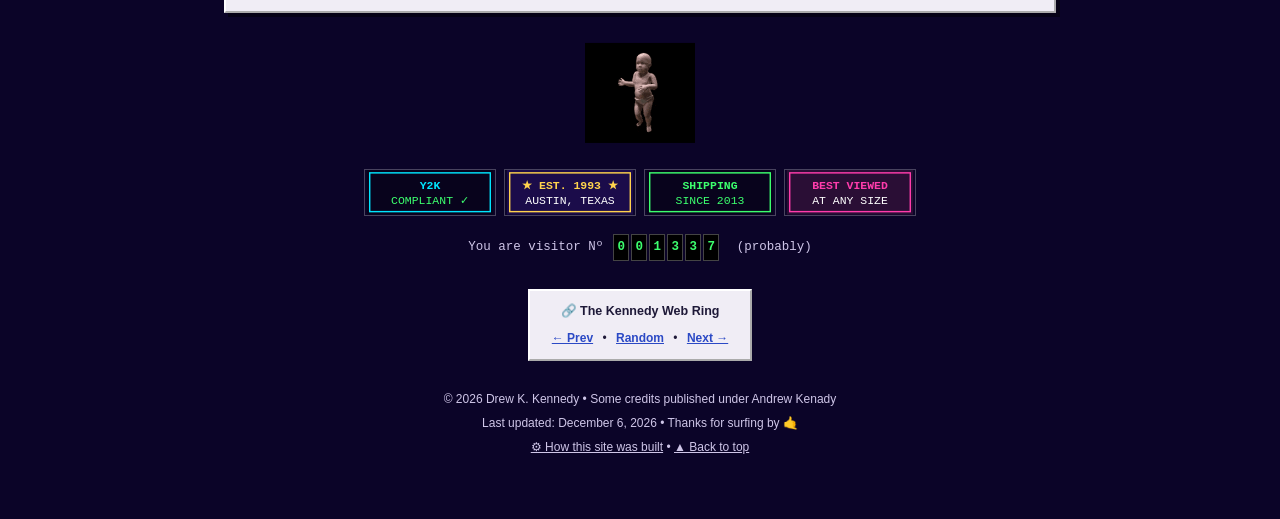
==== commit d9b95b11: "Remove NDA-SAFE labels from schematics Co-Authored-By: Claude Opus 5.5 <noreply@anthropic.com> Claud" ====
--- a/index.html
+++ b/index.html
@@ -364,7 +364,6 @@
     <path d="M0 30H320M0 60H320M0 90H320M0 120H320M0 150H320M40 0V180M80 0V180M120 0V180M160 0V180M200 0V180M240 0V180M280 0V180"/>
   </g>
   <text x="10" y="16" font-size="8" fill="#5C5478" letter-spacing="1">ASSISTANT.SCH</text>
-  <text x="310" y="16" font-size="8" fill="#E03C31" letter-spacing="1" text-anchor="end">NDA-SAFE</text>
   <!-- ask -->
   <rect x="10" y="62" width="54" height="30" fill="#14101F" stroke="#00E5FF" stroke-width="1.5"/>
   <text x="37" y="81" font-size="10" fill="#D5F8FF" text-anchor="middle">ASK</text>
@@ -413,7 +412,6 @@
     <path d="M0 30H320M0 60H320M0 90H320M0 120H320M0 150H320M40 0V180M80 0V180M120 0V180M160 0V180M200 0V180M240 0V180M280 0V180"/>
   </g>
   <text x="10" y="16" font-size="8" fill="#5C5478" letter-spacing="1">ARTSUITE.SCH</text>
-  <text x="310" y="16" font-size="8" fill="#E03C31" letter-spacing="1" text-anchor="end">NDA-SAFE</text>
   <!-- pipeline -->
   <g font-size="8.5" text-anchor="middle">
     <rect x="10" y="30" width="86" height="40" fill="#14101F" stroke="#00E5FF" stroke-width="1.5"/>
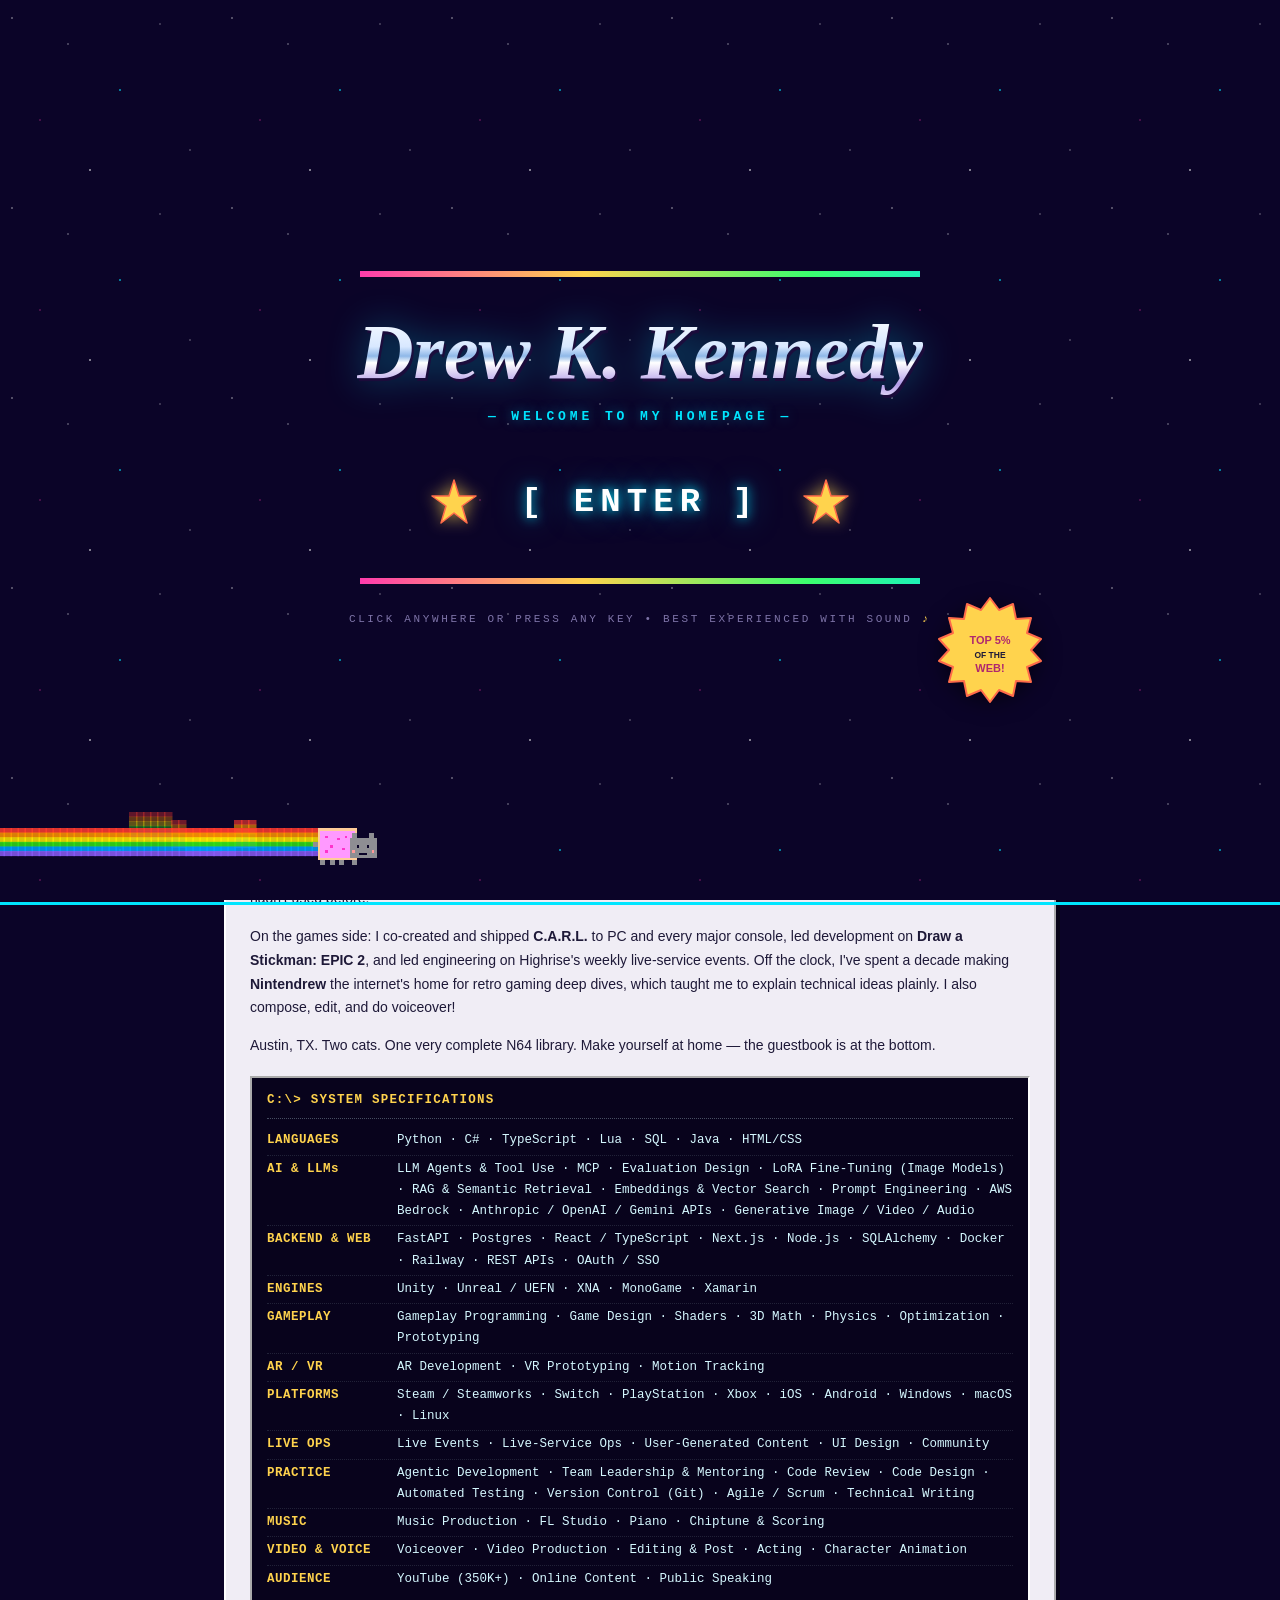
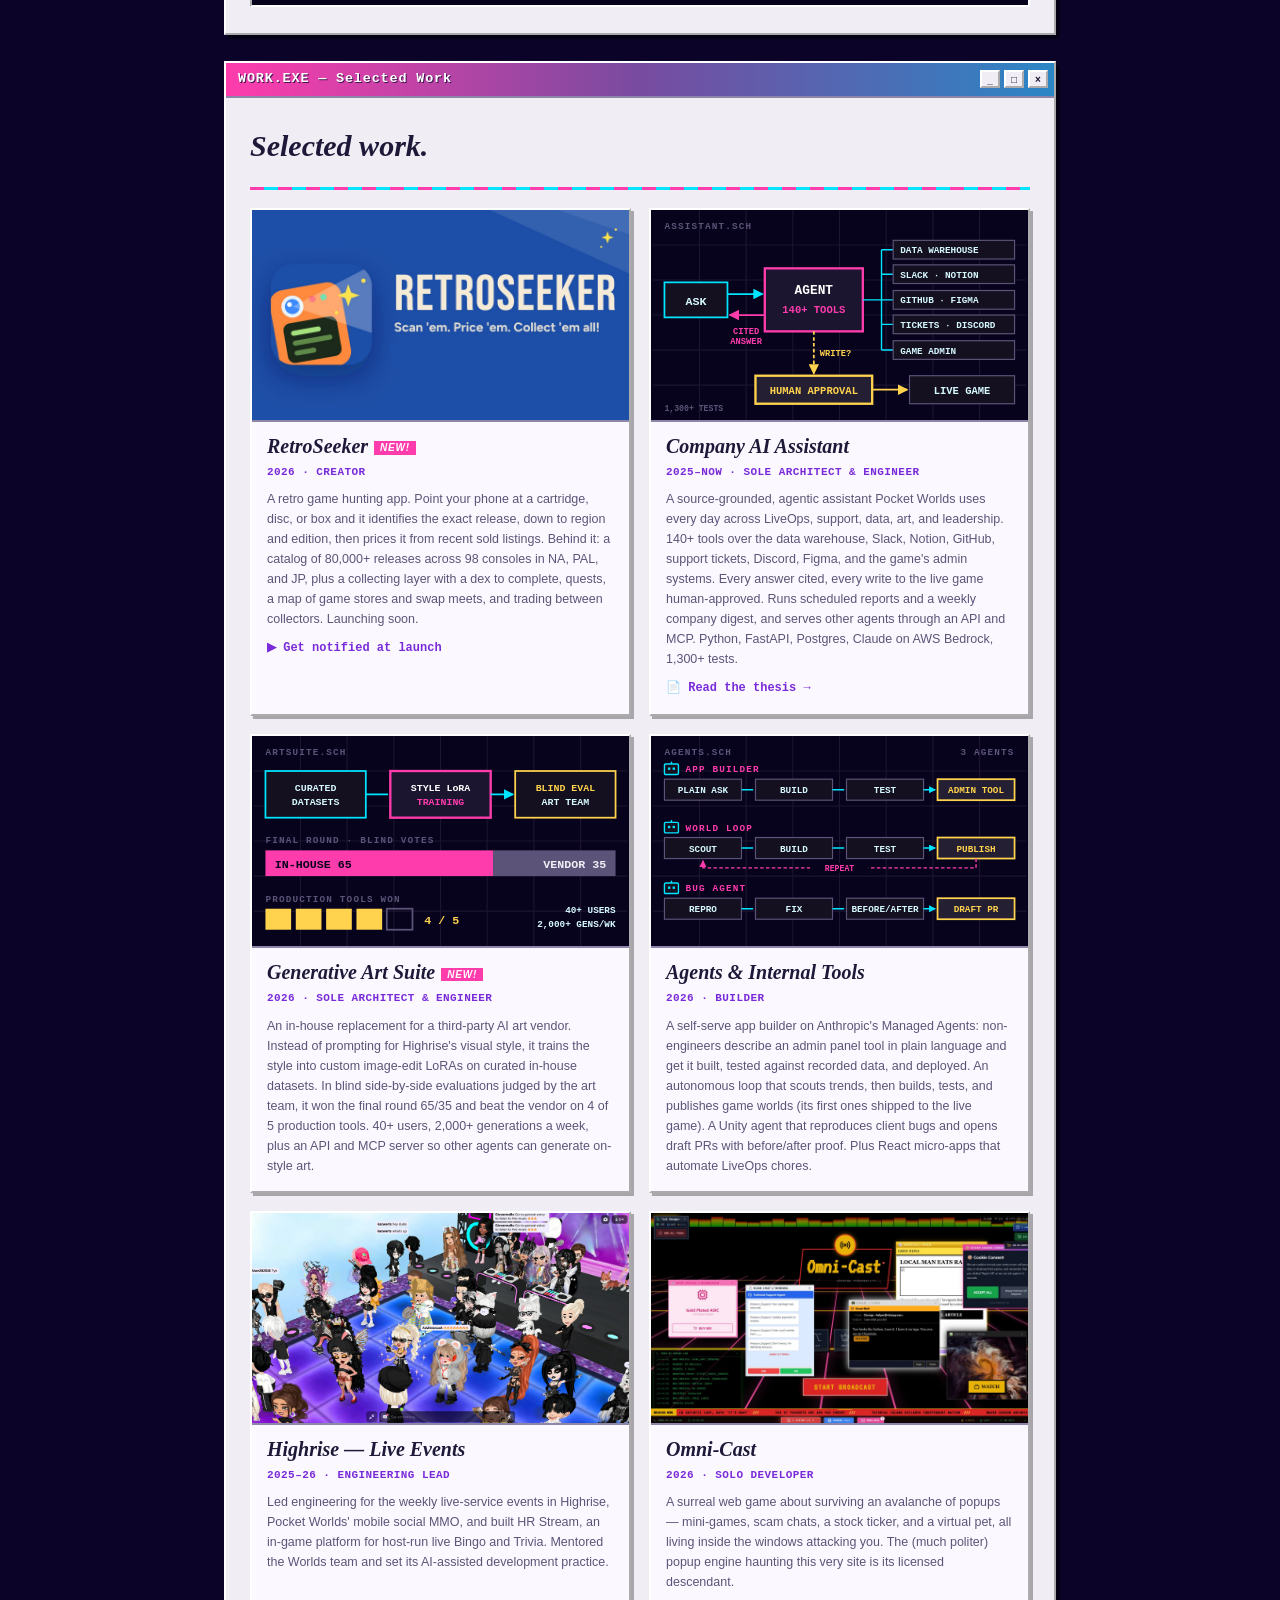
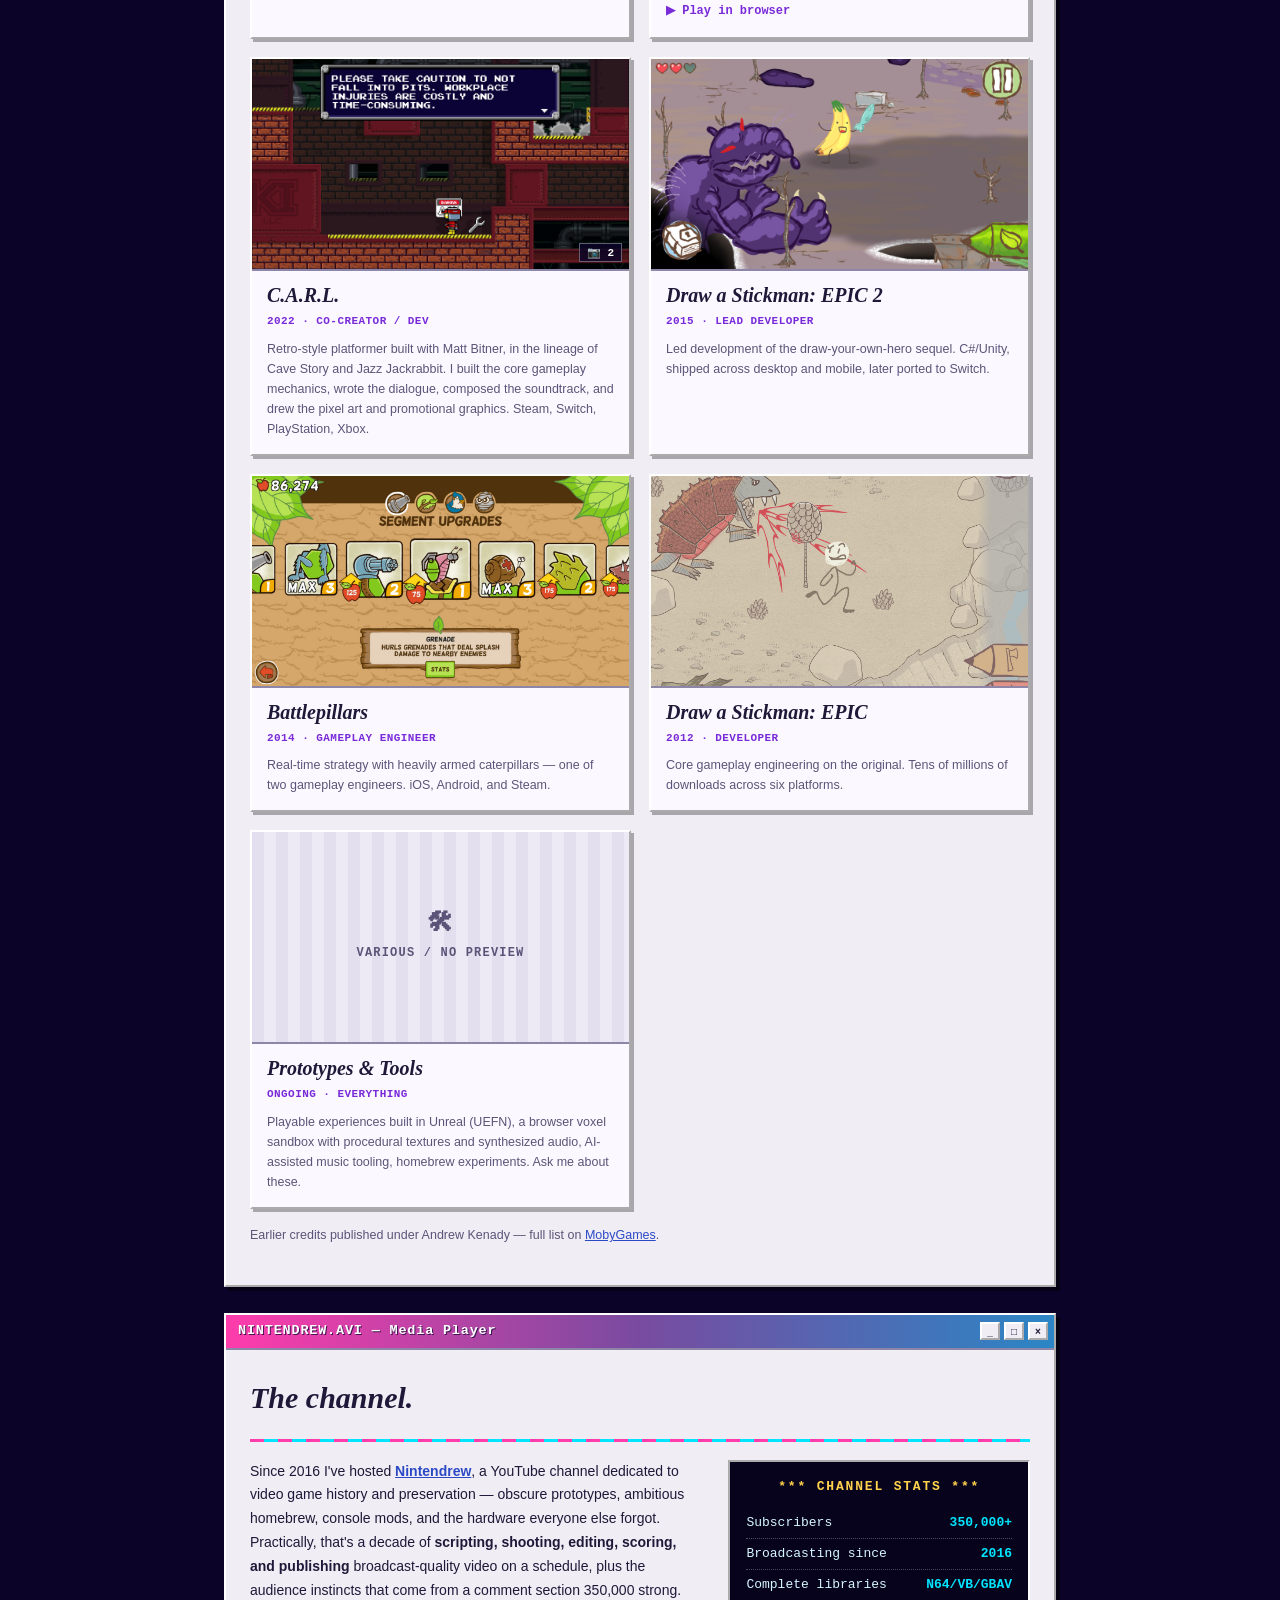
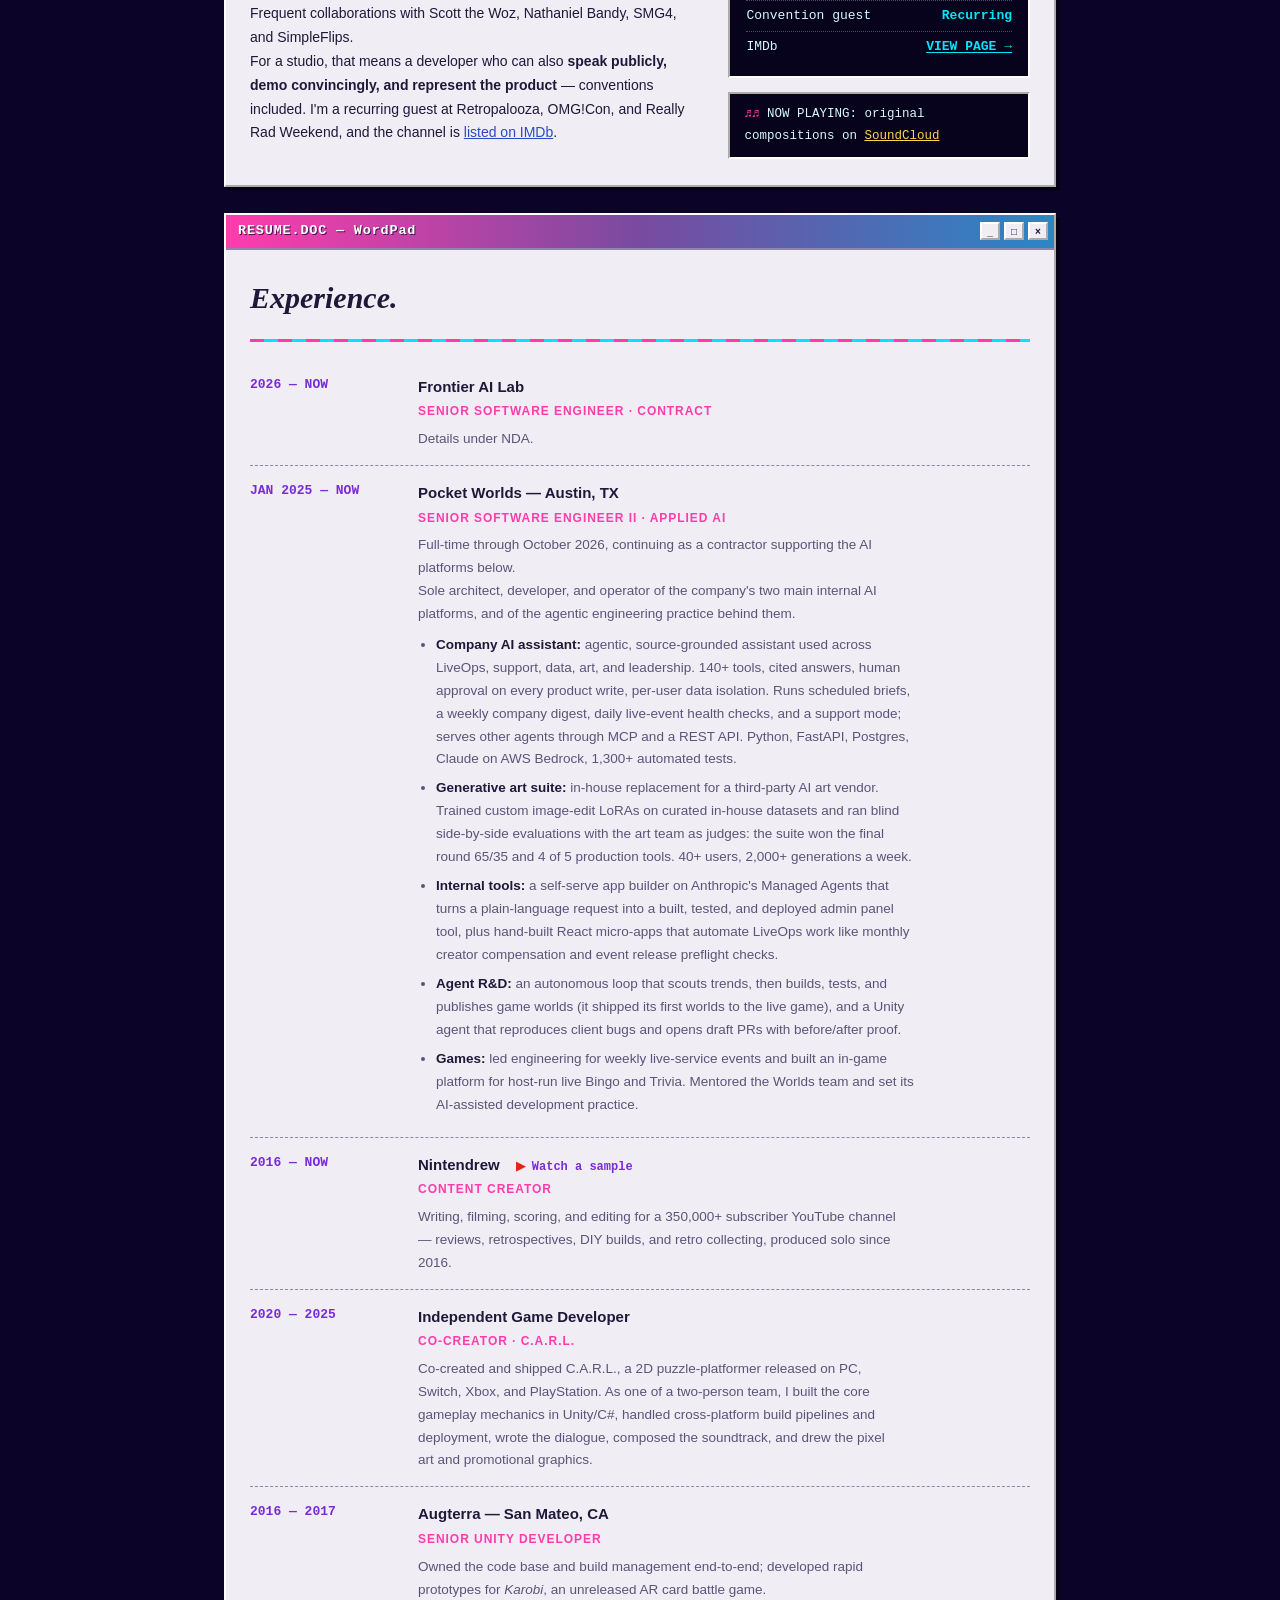
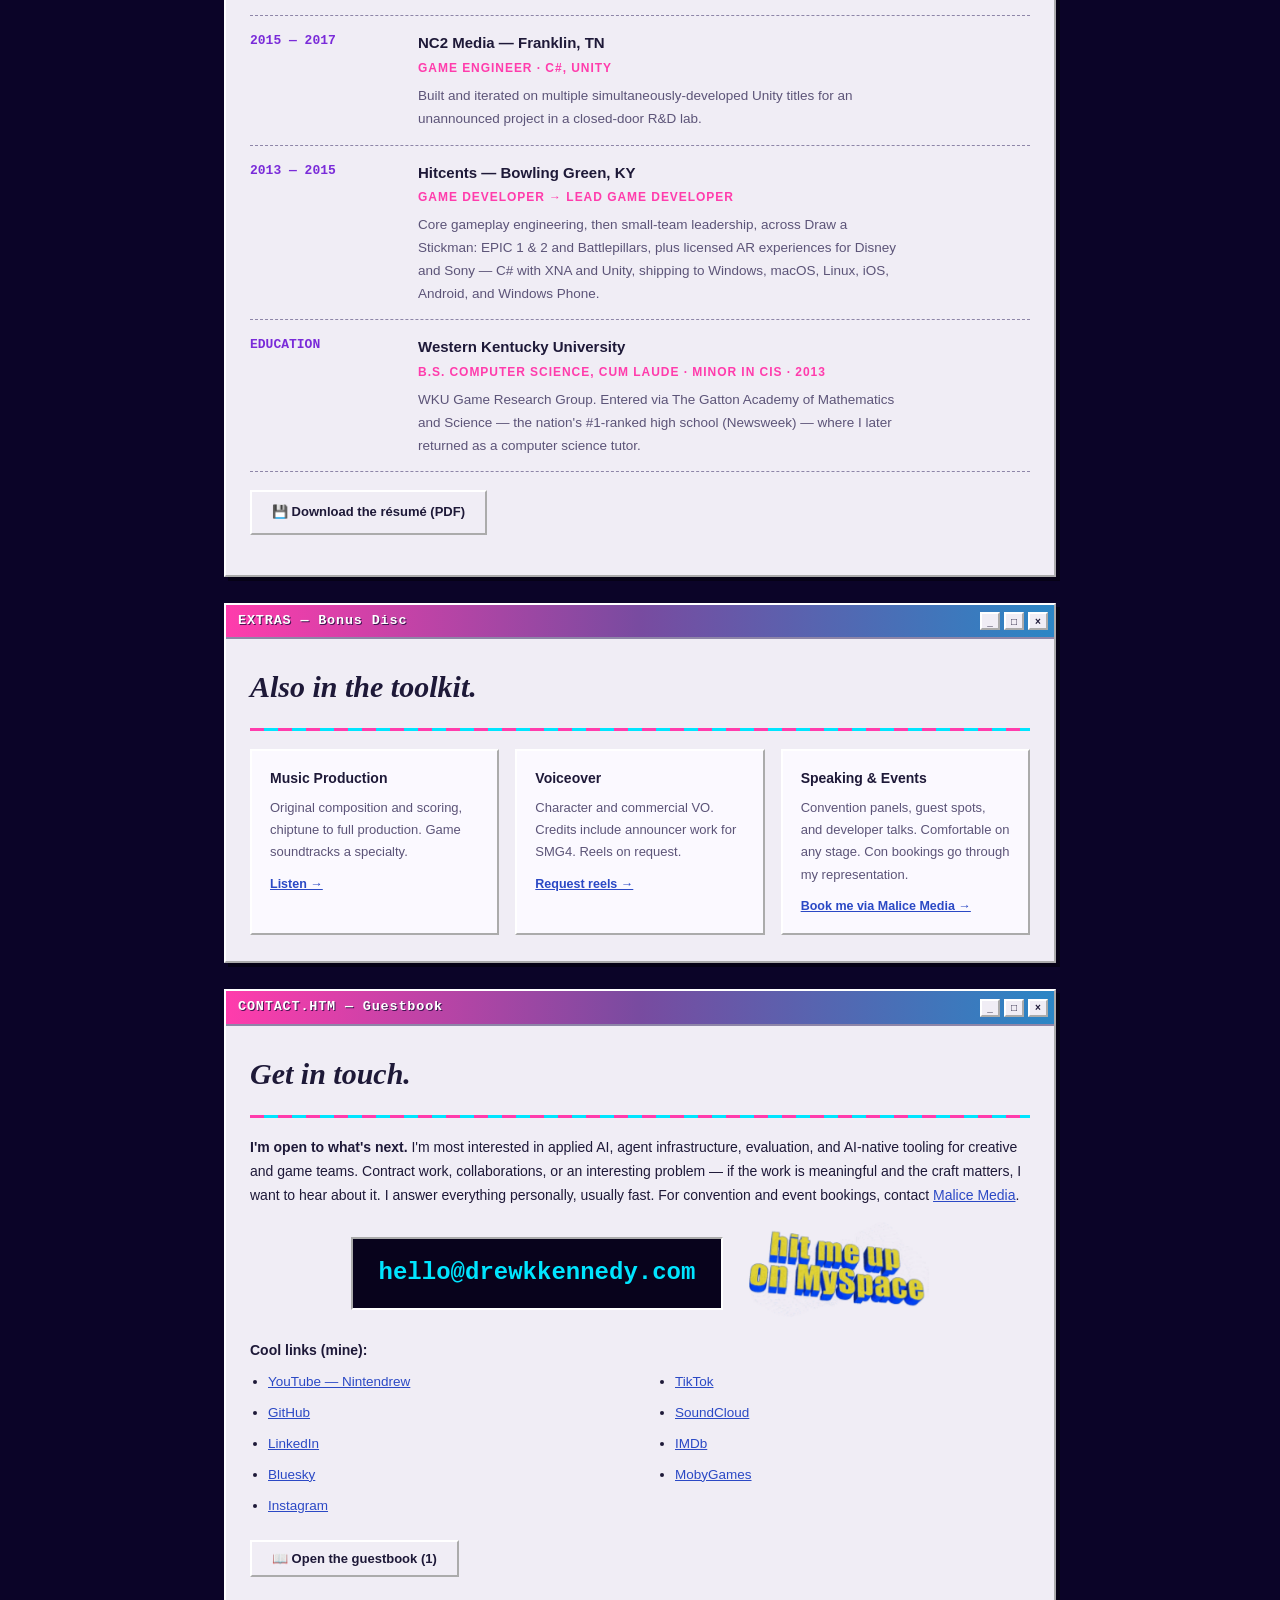
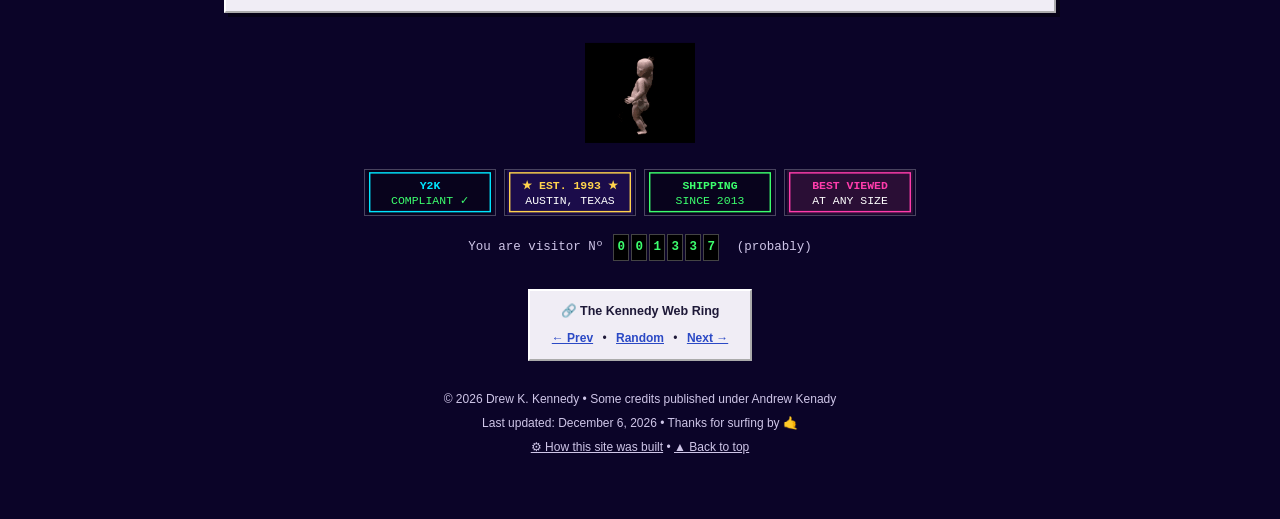
==== commit 3cf00c5e: "Add agents schematic to Agents & Internal Tools card Co-Authored-By: Claude Opus 5.5 <noreply@anthro" ====
--- a/index.html
+++ b/index.html
@@ -449,7 +449,55 @@
           </article>
 
           <article class="work-card">
-            <div class="wc-shot wc-none"><span class="pl-arrow">&#129302;</span><span>AGENTS AT WORK</span></div>
+            <div class="wc-shot wc-diagram"><svg viewBox="0 0 320 180" xmlns="http://www.w3.org/2000/svg" role="img" aria-label="Schematic of three agents: an app builder that turns a plain-language ask into a built, tested, deployed admin tool; a world loop that scouts trends, builds, tests and publishes game worlds, then repeats; and a bug agent that reproduces a client bug, fixes it, captures before and after proof, and opens a draft pull request." font-family="'Courier New', Courier, monospace" font-weight="bold">
+  <defs>
+    <marker id="ca" viewBox="0 0 8 8" refX="7" refY="4" markerWidth="5" markerHeight="5" orient="auto"><path d="M0,0 L8,4 L0,8 z" fill="#00E5FF"/></marker>
+    <marker id="cm" viewBox="0 0 8 8" refX="7" refY="4" markerWidth="5" markerHeight="5" orient="auto"><path d="M0,0 L8,4 L0,8 z" fill="#FF3CAC"/></marker>
+    <g id="bot">
+      <rect x="0" y="2" width="12" height="9" rx="1" fill="#14101F" stroke="#00E5FF" stroke-width="1.2"/>
+      <rect x="3" y="5" width="2" height="2" fill="#00E5FF"/><rect x="7" y="5" width="2" height="2" fill="#00E5FF"/>
+      <path d="M6 2 V0" stroke="#00E5FF" stroke-width="1.2"/>
+    </g>
+  </defs>
+  <rect width="320" height="180" fill="#08031C"/>
+  <g stroke="#1B1530" stroke-width="1">
+    <path d="M0 30H320M0 60H320M0 90H320M0 120H320M0 150H320M40 0V180M80 0V180M120 0V180M160 0V180M200 0V180M240 0V180M280 0V180"/>
+  </g>
+  <text x="10" y="16" font-size="8" fill="#5C5478" letter-spacing="1">AGENTS.SCH</text>
+  <text x="310" y="16" font-size="8" fill="#5C5478" letter-spacing="1" text-anchor="end">3 AGENTS</text>
+
+  <g font-size="8" text-anchor="middle">
+    <!-- lane 1: app builder -->
+    <use href="#bot" x="10" y="22"/>
+    <text x="28" y="31" fill="#FF3CAC" text-anchor="start" letter-spacing="1">APP BUILDER</text>
+    <rect x="10" y="37" width="66" height="18" fill="#14101F" stroke="#5C5478"/><text x="43" y="49" fill="#D5F8FF">PLAIN ASK</text>
+    <rect x="88" y="37" width="66" height="18" fill="#14101F" stroke="#5C5478"/><text x="121" y="49" fill="#D5F8FF">BUILD</text>
+    <rect x="166" y="37" width="66" height="18" fill="#14101F" stroke="#5C5478"/><text x="199" y="49" fill="#D5F8FF">TEST</text>
+    <rect x="244" y="37" width="66" height="18" fill="#241F33" stroke="#FFD34D" stroke-width="1.5"/><text x="277" y="49" fill="#FFD34D">ADMIN TOOL</text>
+    <path d="M76 46 H86 M154 46 H164 M232 46 H242" stroke="#00E5FF" stroke-width="1.2" marker-end="url(#ca)"/>
+
+    <!-- lane 2: world loop -->
+    <use href="#bot" x="10" y="72"/>
+    <text x="28" y="81" fill="#FF3CAC" text-anchor="start" letter-spacing="1">WORLD LOOP</text>
+    <rect x="10" y="87" width="66" height="18" fill="#14101F" stroke="#5C5478"/><text x="43" y="99" fill="#D5F8FF">SCOUT</text>
+    <rect x="88" y="87" width="66" height="18" fill="#14101F" stroke="#5C5478"/><text x="121" y="99" fill="#D5F8FF">BUILD</text>
+    <rect x="166" y="87" width="66" height="18" fill="#14101F" stroke="#5C5478"/><text x="199" y="99" fill="#D5F8FF">TEST</text>
+    <rect x="244" y="87" width="66" height="18" fill="#241F33" stroke="#FFD34D" stroke-width="1.5"/><text x="277" y="99" fill="#FFD34D">PUBLISH</text>
+    <path d="M76 96 H86 M154 96 H164 M232 96 H242" stroke="#00E5FF" stroke-width="1.2" marker-end="url(#ca)"/>
+    <path d="M277 105 V113 H43 V107" fill="none" stroke="#FF3CAC" stroke-width="1.2" stroke-dasharray="3 2" marker-end="url(#cm)"/>
+    <rect x="135" y="109" width="50" height="8" fill="#08031C"/>
+    <text x="160" y="116" fill="#FF3CAC" font-size="7">REPEAT</text>
+
+    <!-- lane 3: bug agent -->
+    <use href="#bot" x="10" y="124"/>
+    <text x="28" y="133" fill="#FF3CAC" text-anchor="start" letter-spacing="1">BUG AGENT</text>
+    <rect x="10" y="139" width="66" height="18" fill="#14101F" stroke="#5C5478"/><text x="43" y="151" fill="#D5F8FF">REPRO</text>
+    <rect x="88" y="139" width="66" height="18" fill="#14101F" stroke="#5C5478"/><text x="121" y="151" fill="#D5F8FF">FIX</text>
+    <rect x="166" y="139" width="66" height="18" fill="#14101F" stroke="#5C5478"/><text x="199" y="151" fill="#D5F8FF">BEFORE/AFTER</text>
+    <rect x="244" y="139" width="66" height="18" fill="#241F33" stroke="#FFD34D" stroke-width="1.5"/><text x="277" y="151" fill="#FFD34D">DRAFT PR</text>
+    <path d="M76 148 H86 M154 148 H164 M232 148 H242" stroke="#00E5FF" stroke-width="1.2" marker-end="url(#ca)"/>
+  </g>
+</svg></div>
             <div class="wc-body">
               <h3 class="wc-title">Agents &amp; Internal Tools</h3>
               <div class="wc-meta">2026 &middot; Builder</div>
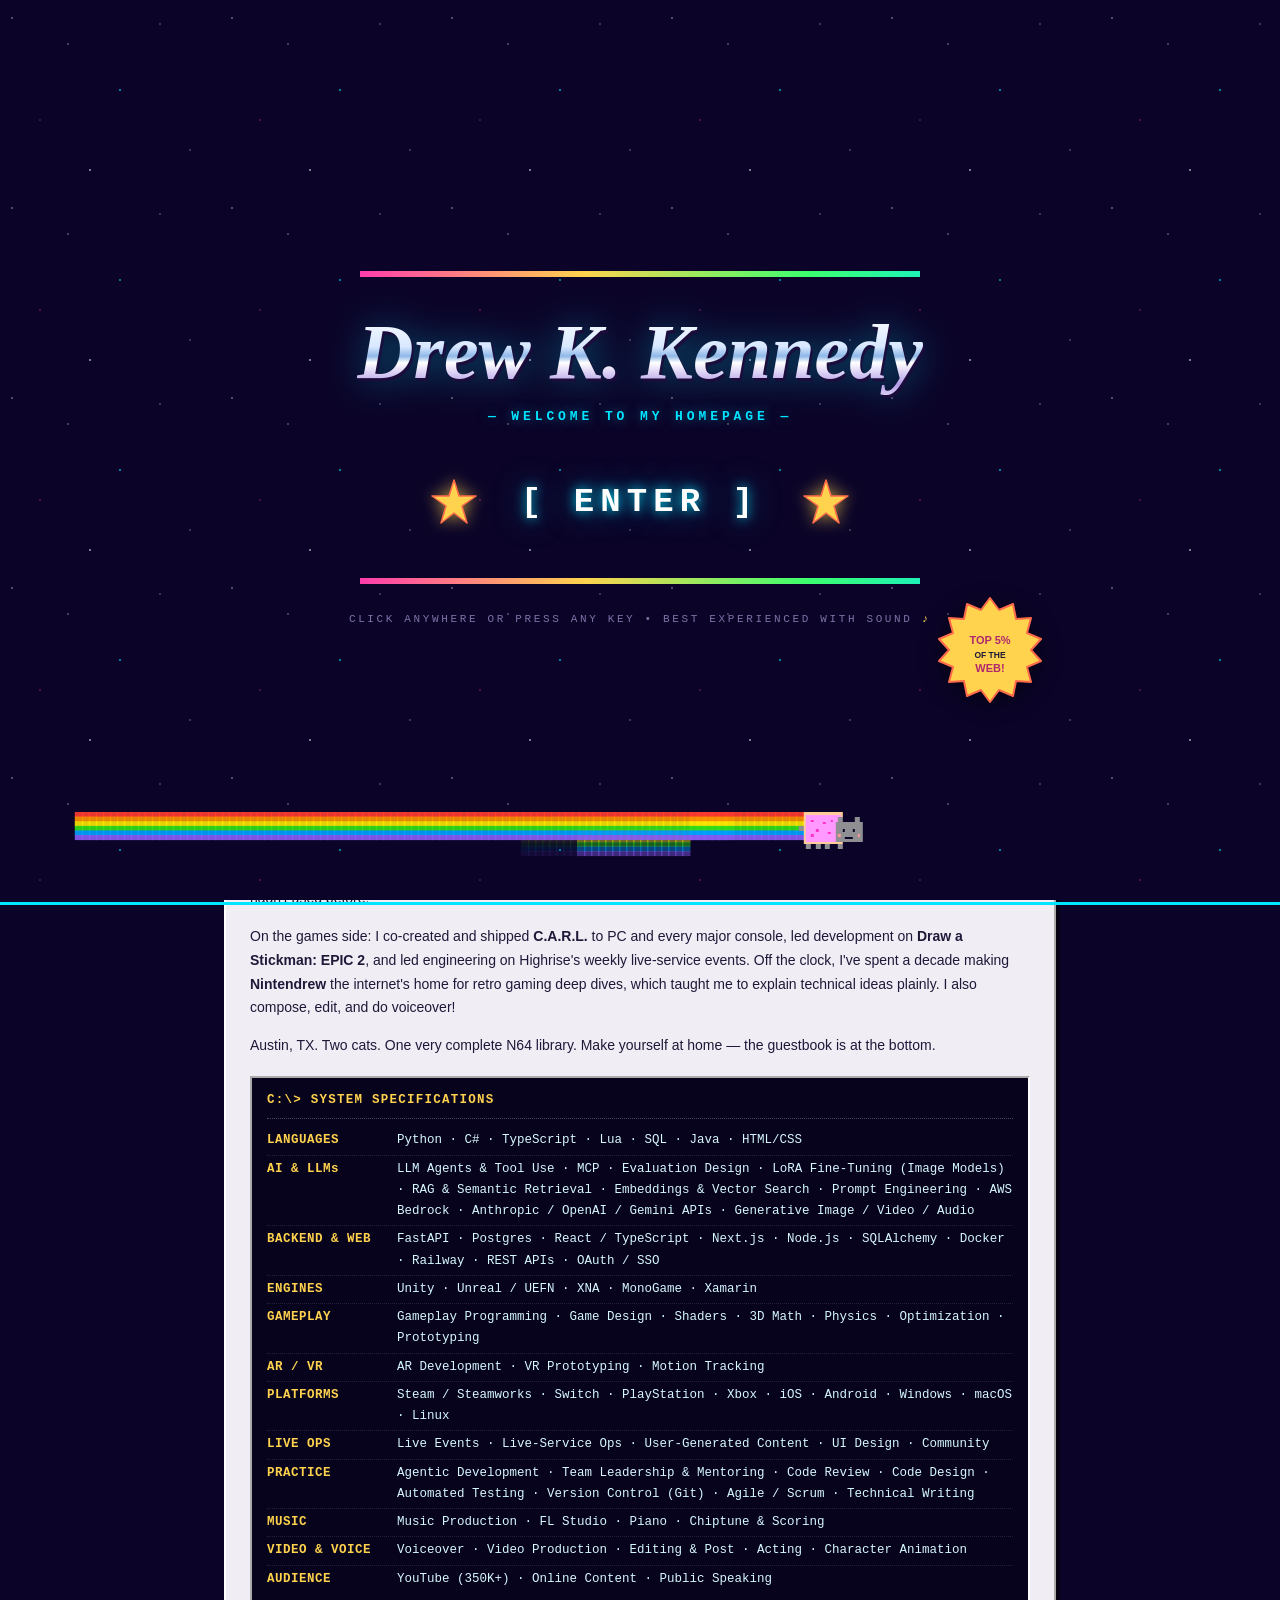
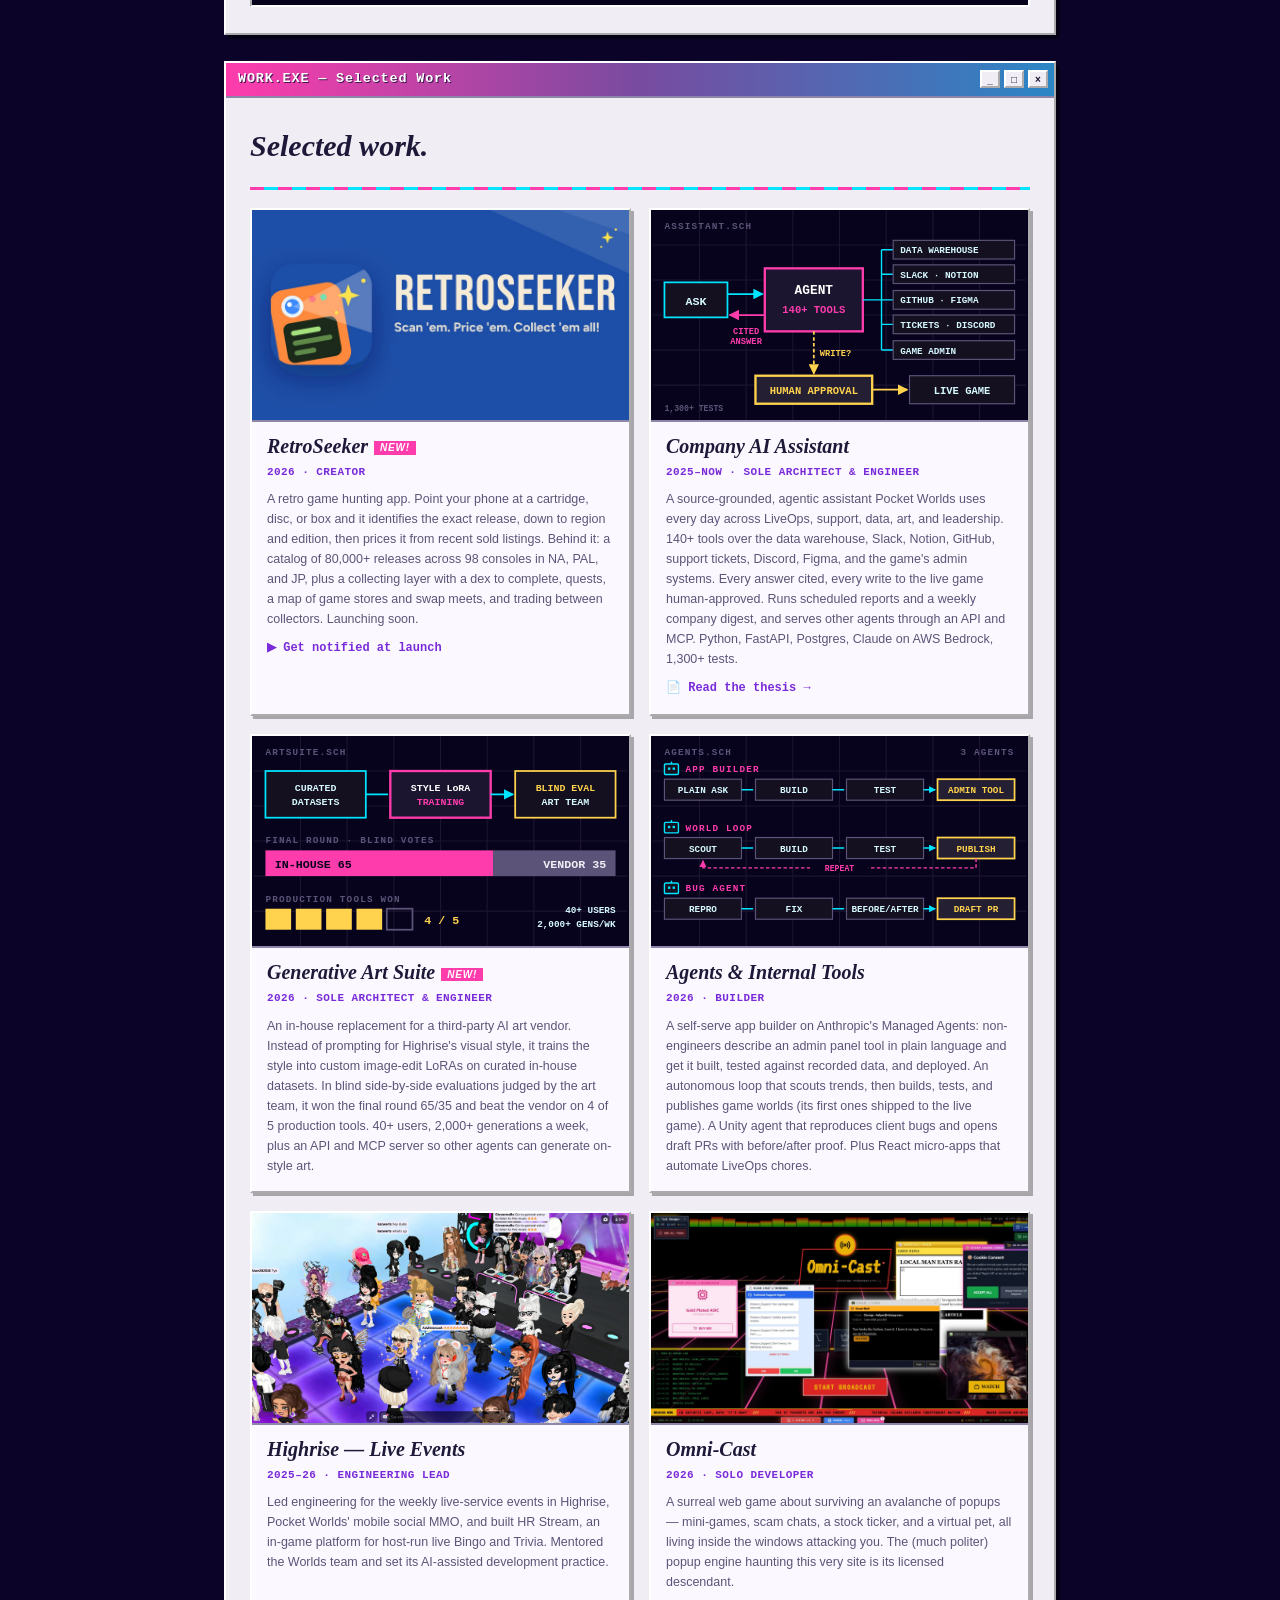
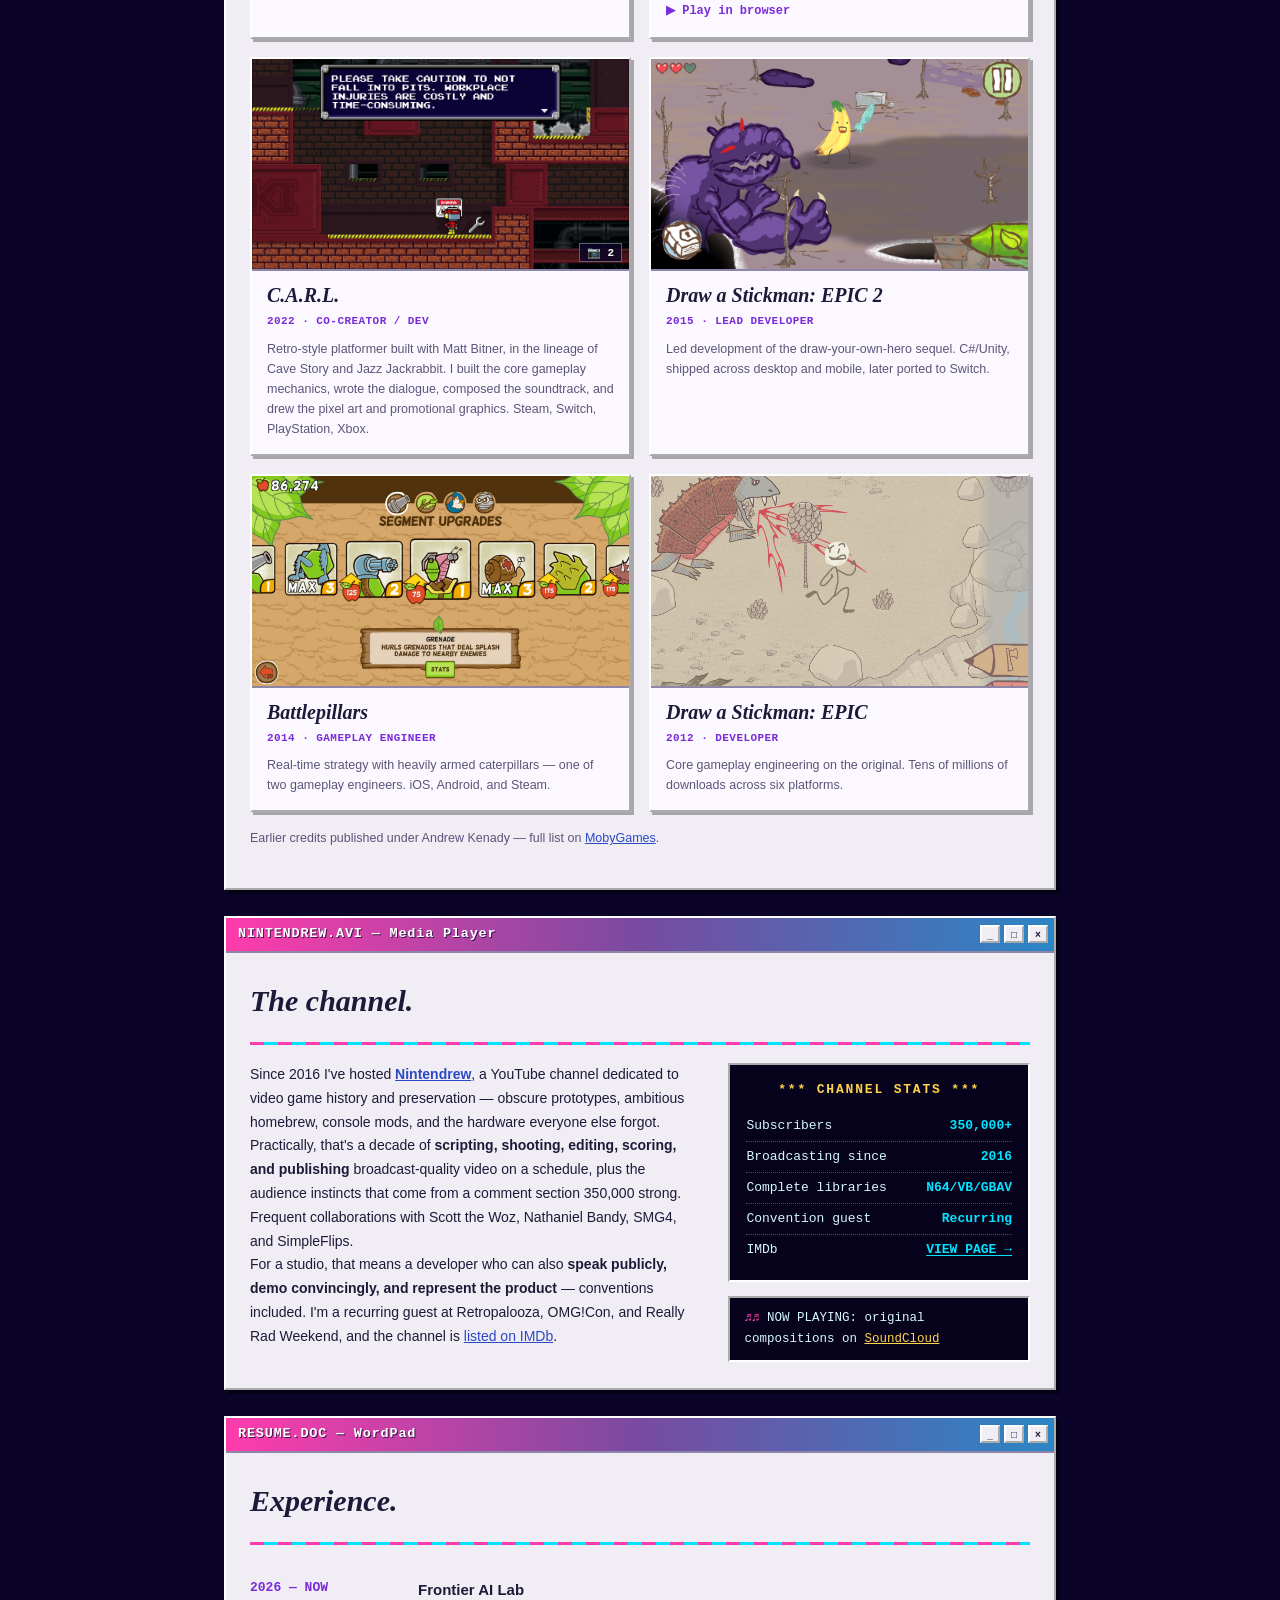
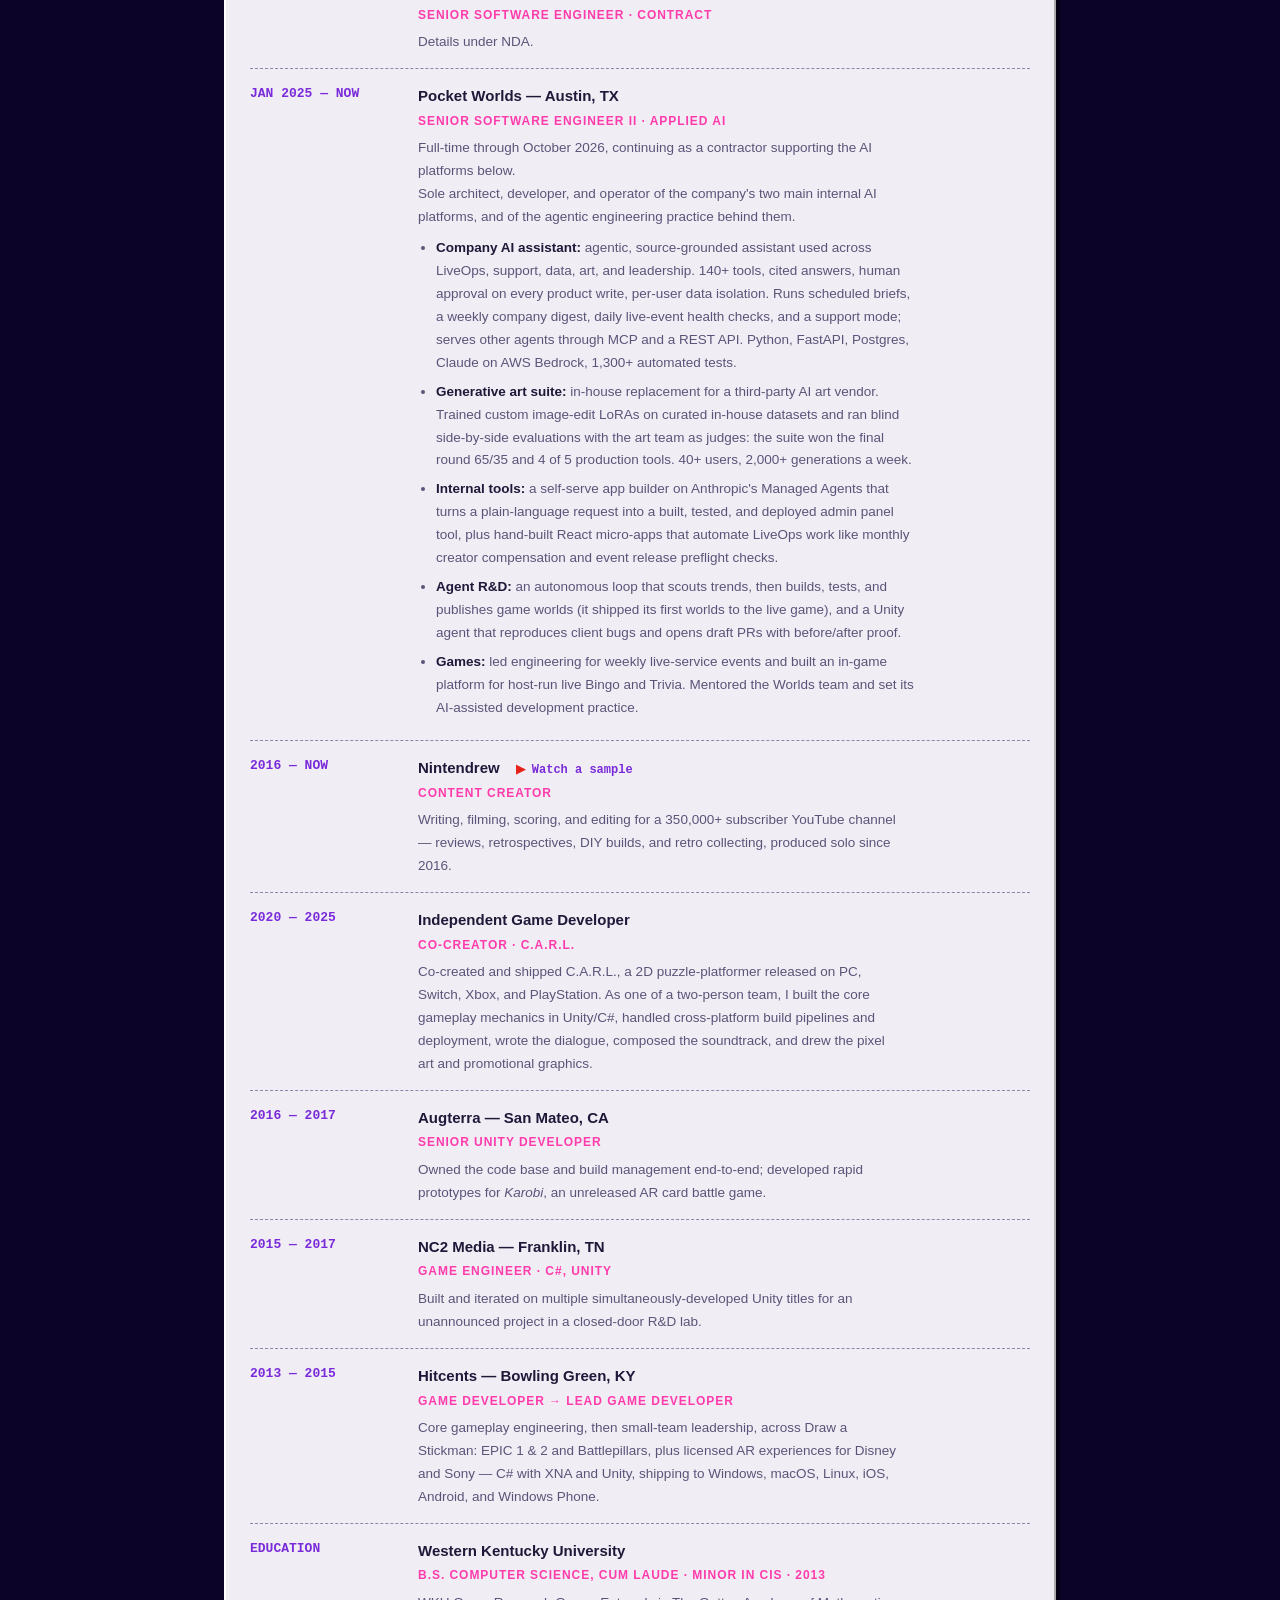
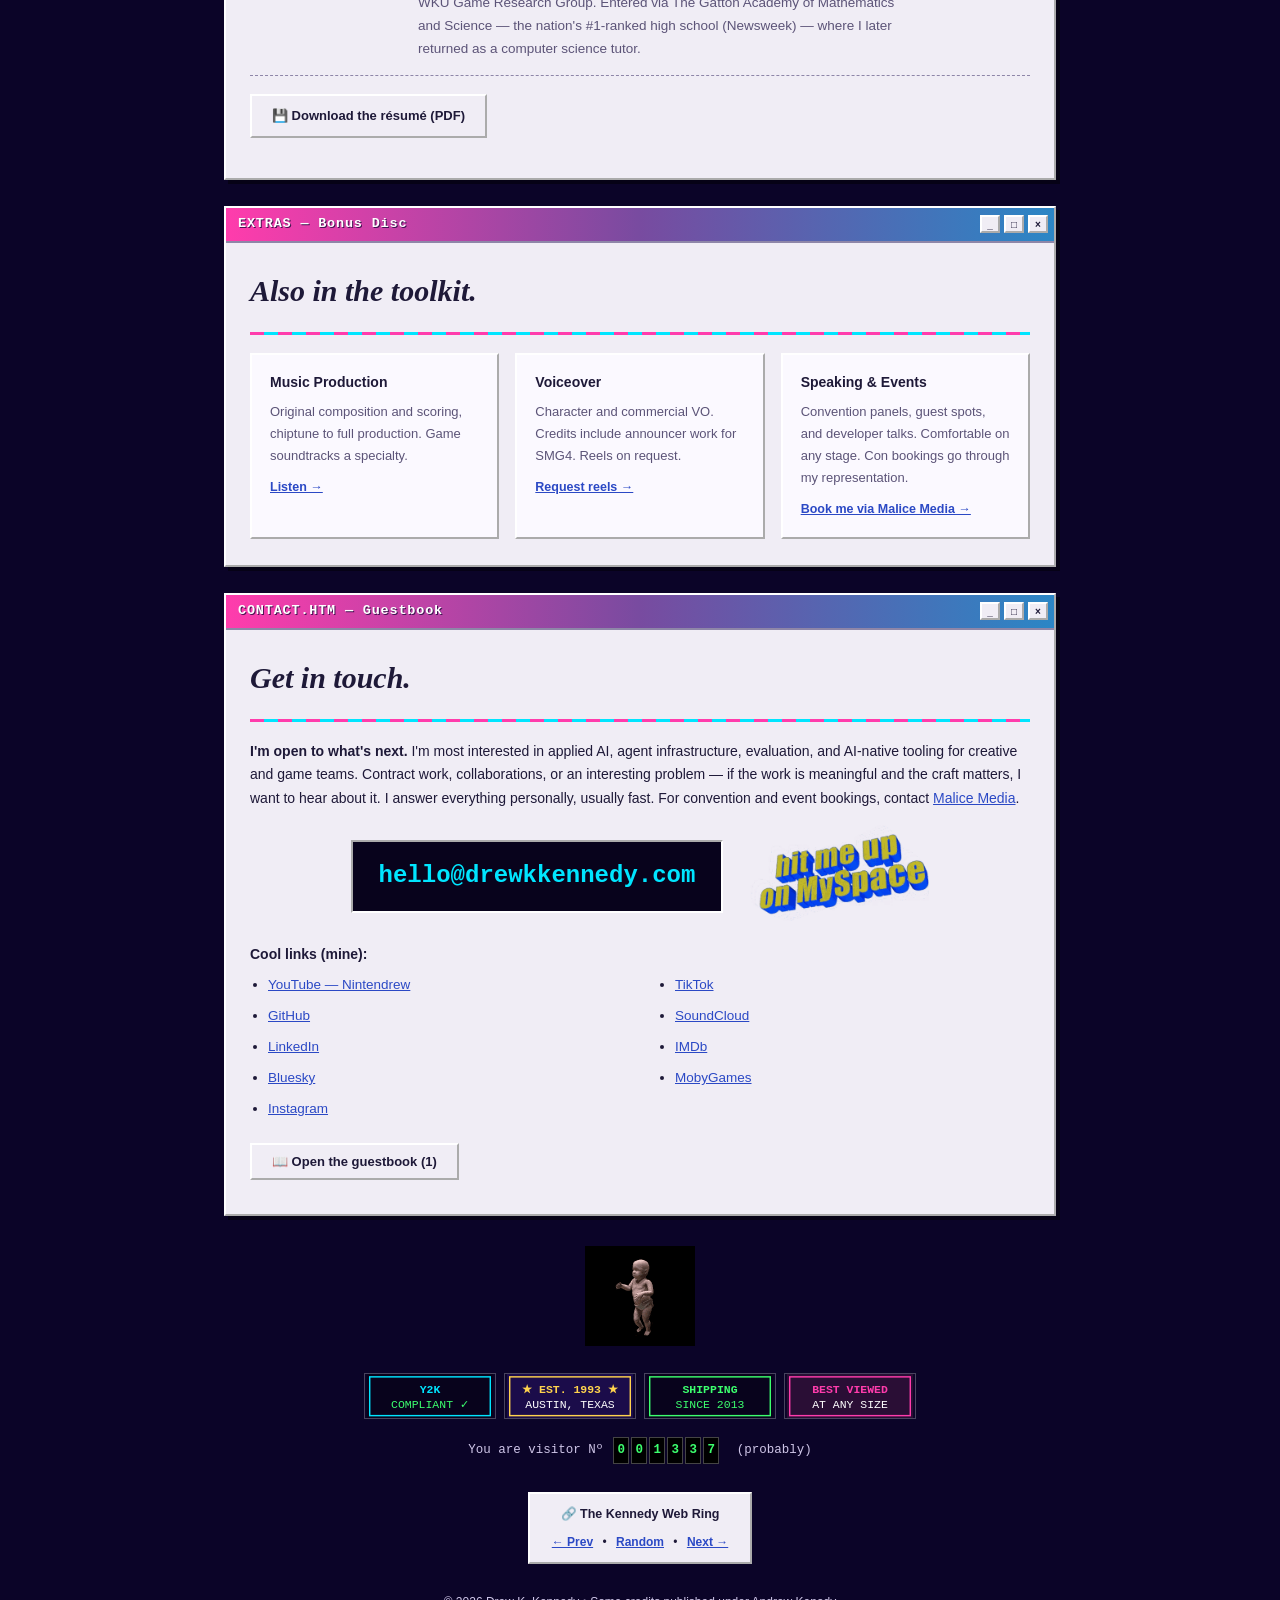
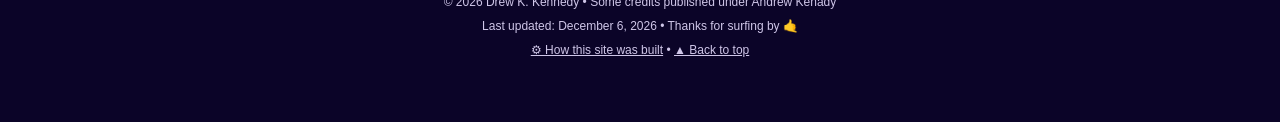
==== commit 0d216edb: "Remove Prototypes & Tools card from selected work Co-Authored-By: Claude Opus 5.5 <noreply@anthropic" ====
--- a/index.html
+++ b/index.html
@@ -579,15 +579,6 @@
             </div>
           </article>
 
-          <article class="work-card">
-            <div class="wc-shot wc-none"><span class="pl-arrow">&#128736;</span><span>VARIOUS / NO PREVIEW</span></div>
-            <div class="wc-body">
-              <h3 class="wc-title">Prototypes &amp; Tools</h3>
-              <div class="wc-meta">ongoing &middot; Everything</div>
-              <p class="wc-notes">Playable experiences built in Unreal (UEFN), a browser voxel sandbox with procedural textures and synthesized audio, AI-assisted music tooling, homebrew experiments. Ask me about these.</p>
-            </div>
-          </article>
-
         </div>
         <p class="table-note">Earlier credits published under Andrew Kenady — full list on <a href="https://www.mobygames.com/person/653849/andrew-kenady/" target="_blank" rel="noopener">MobyGames</a>.</p>
       </div>
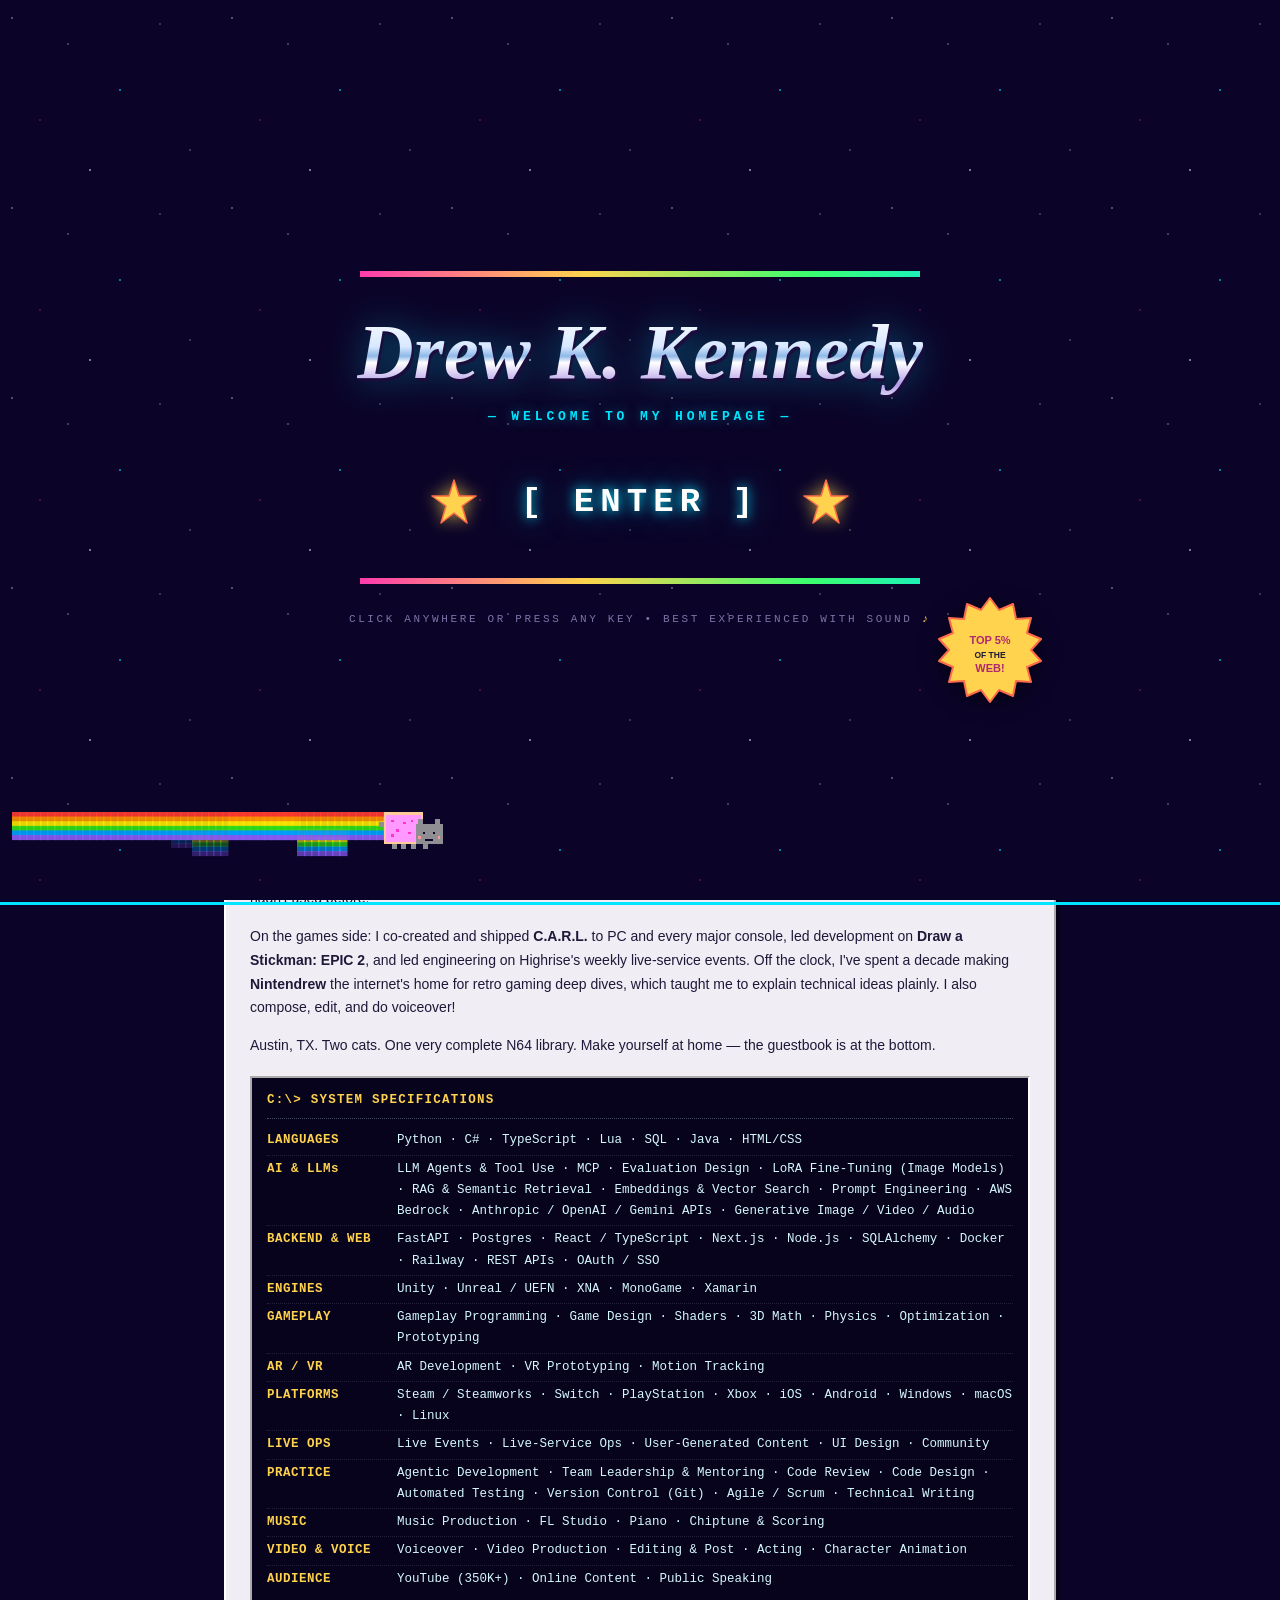
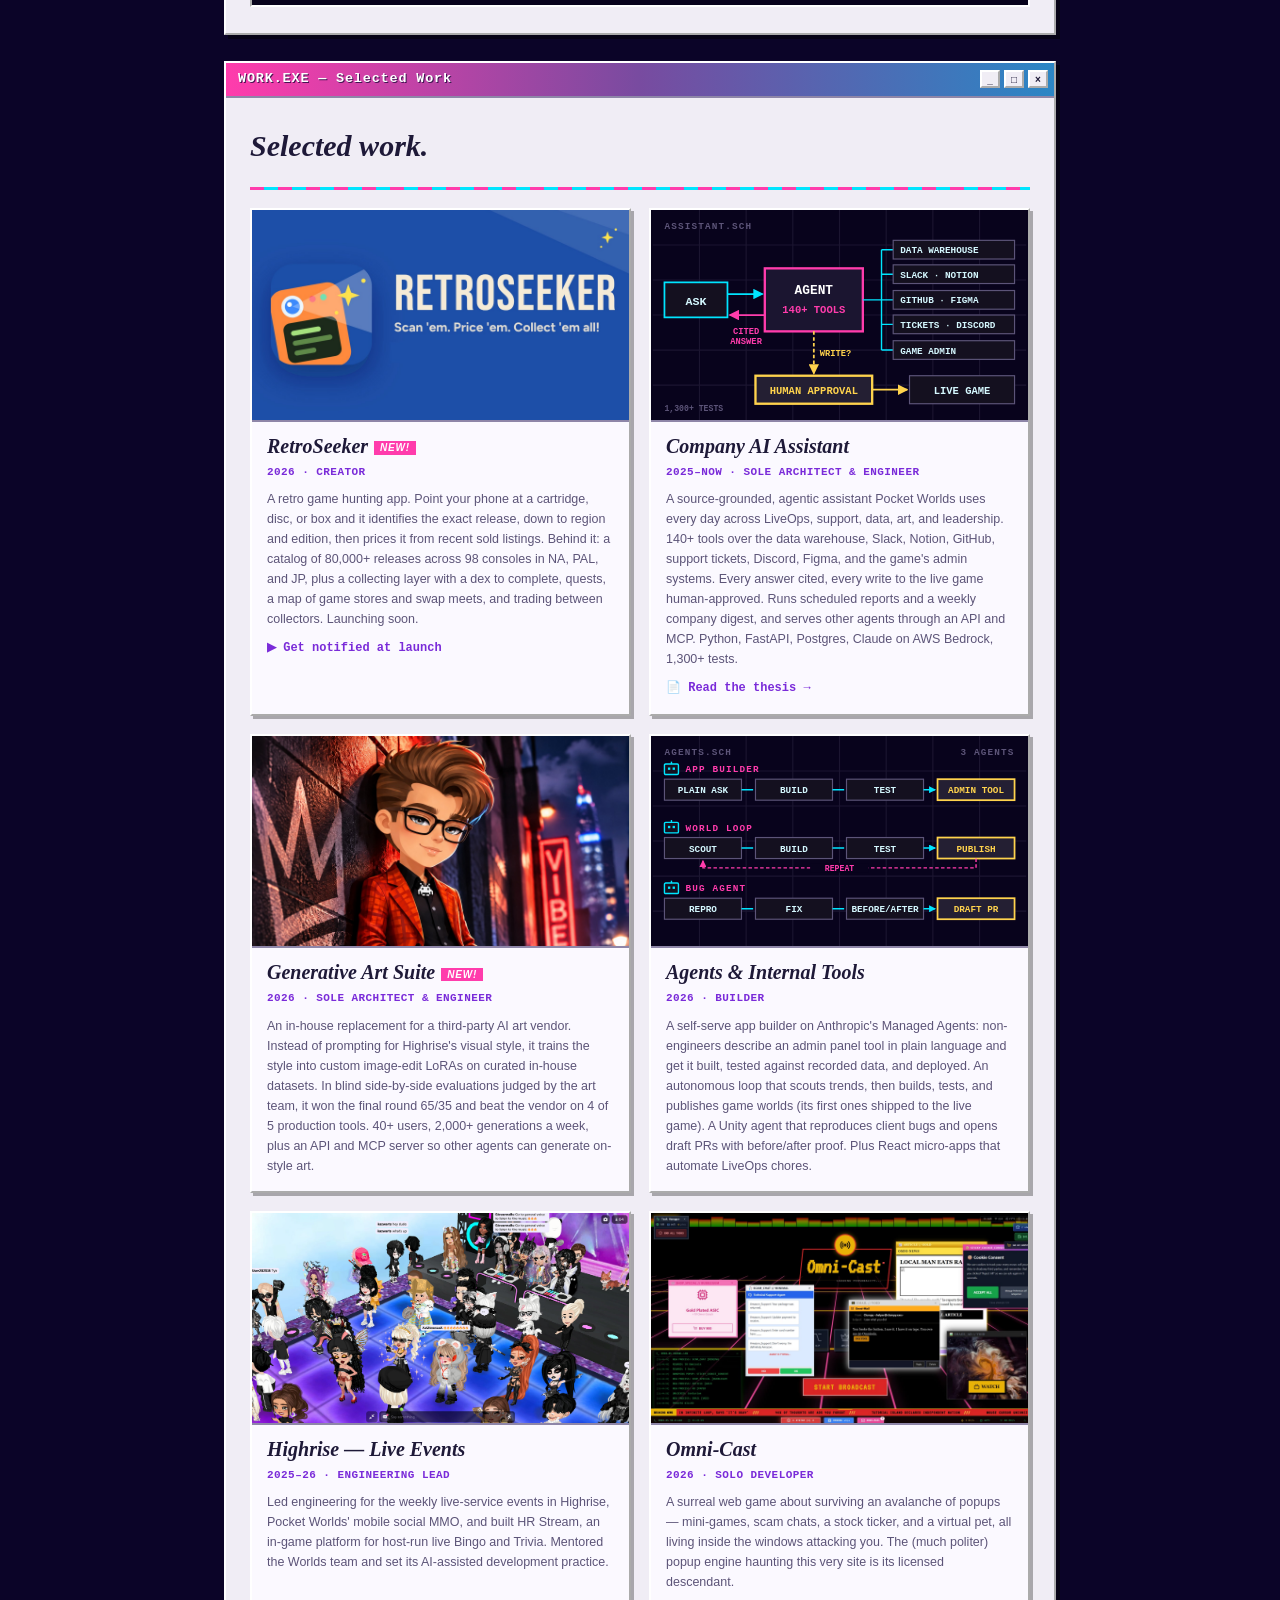
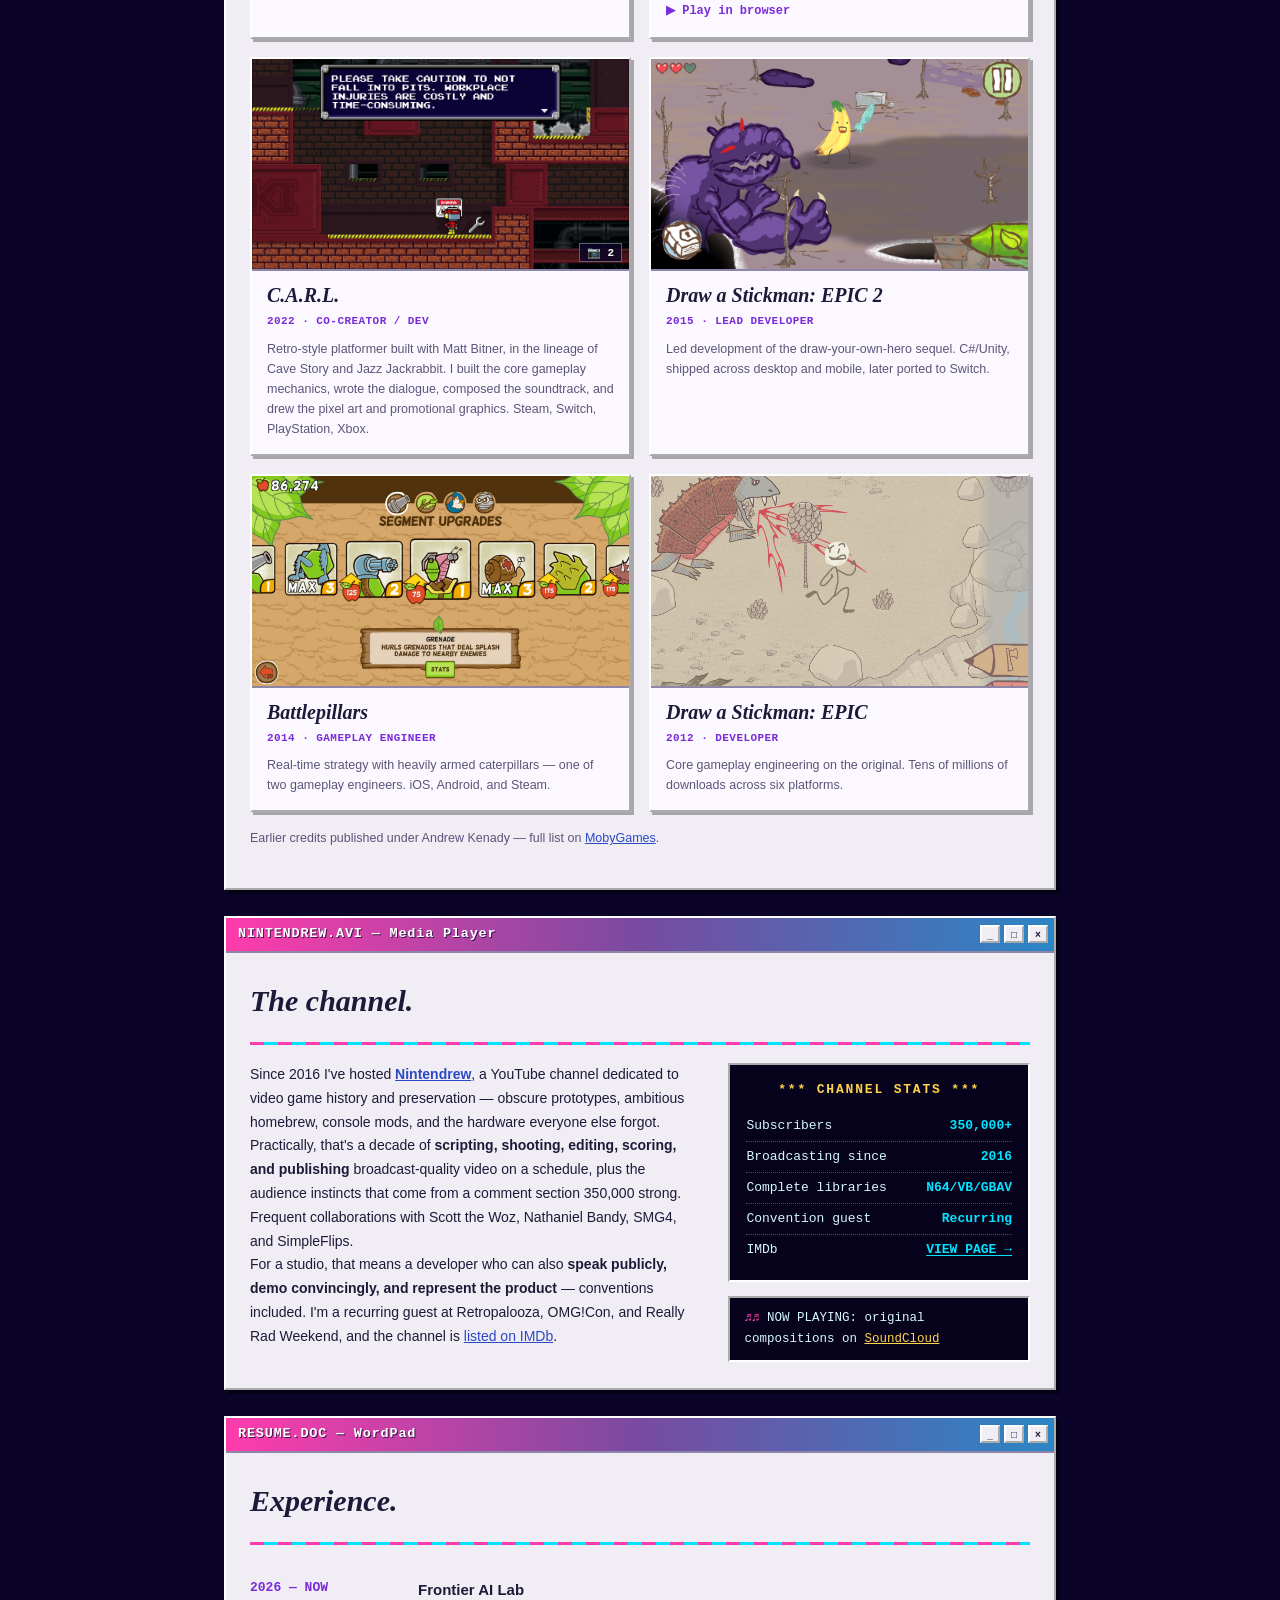
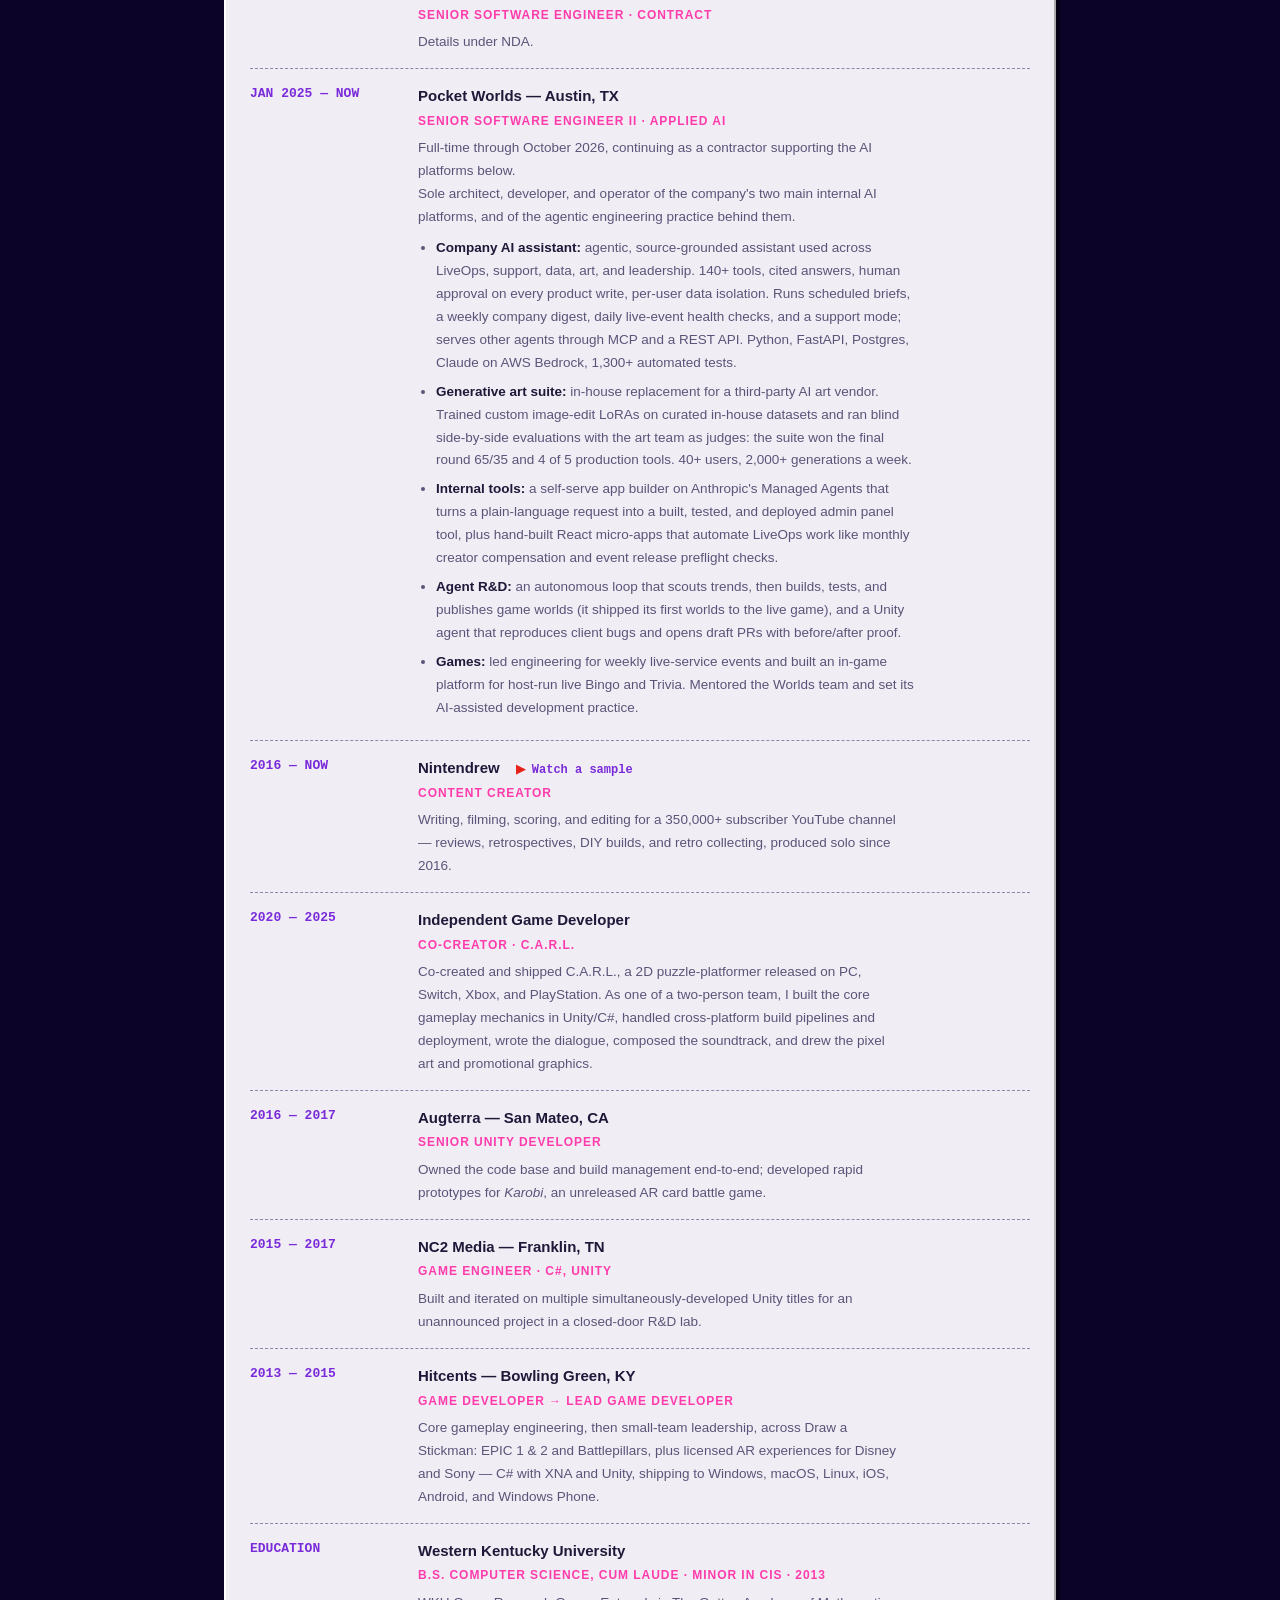
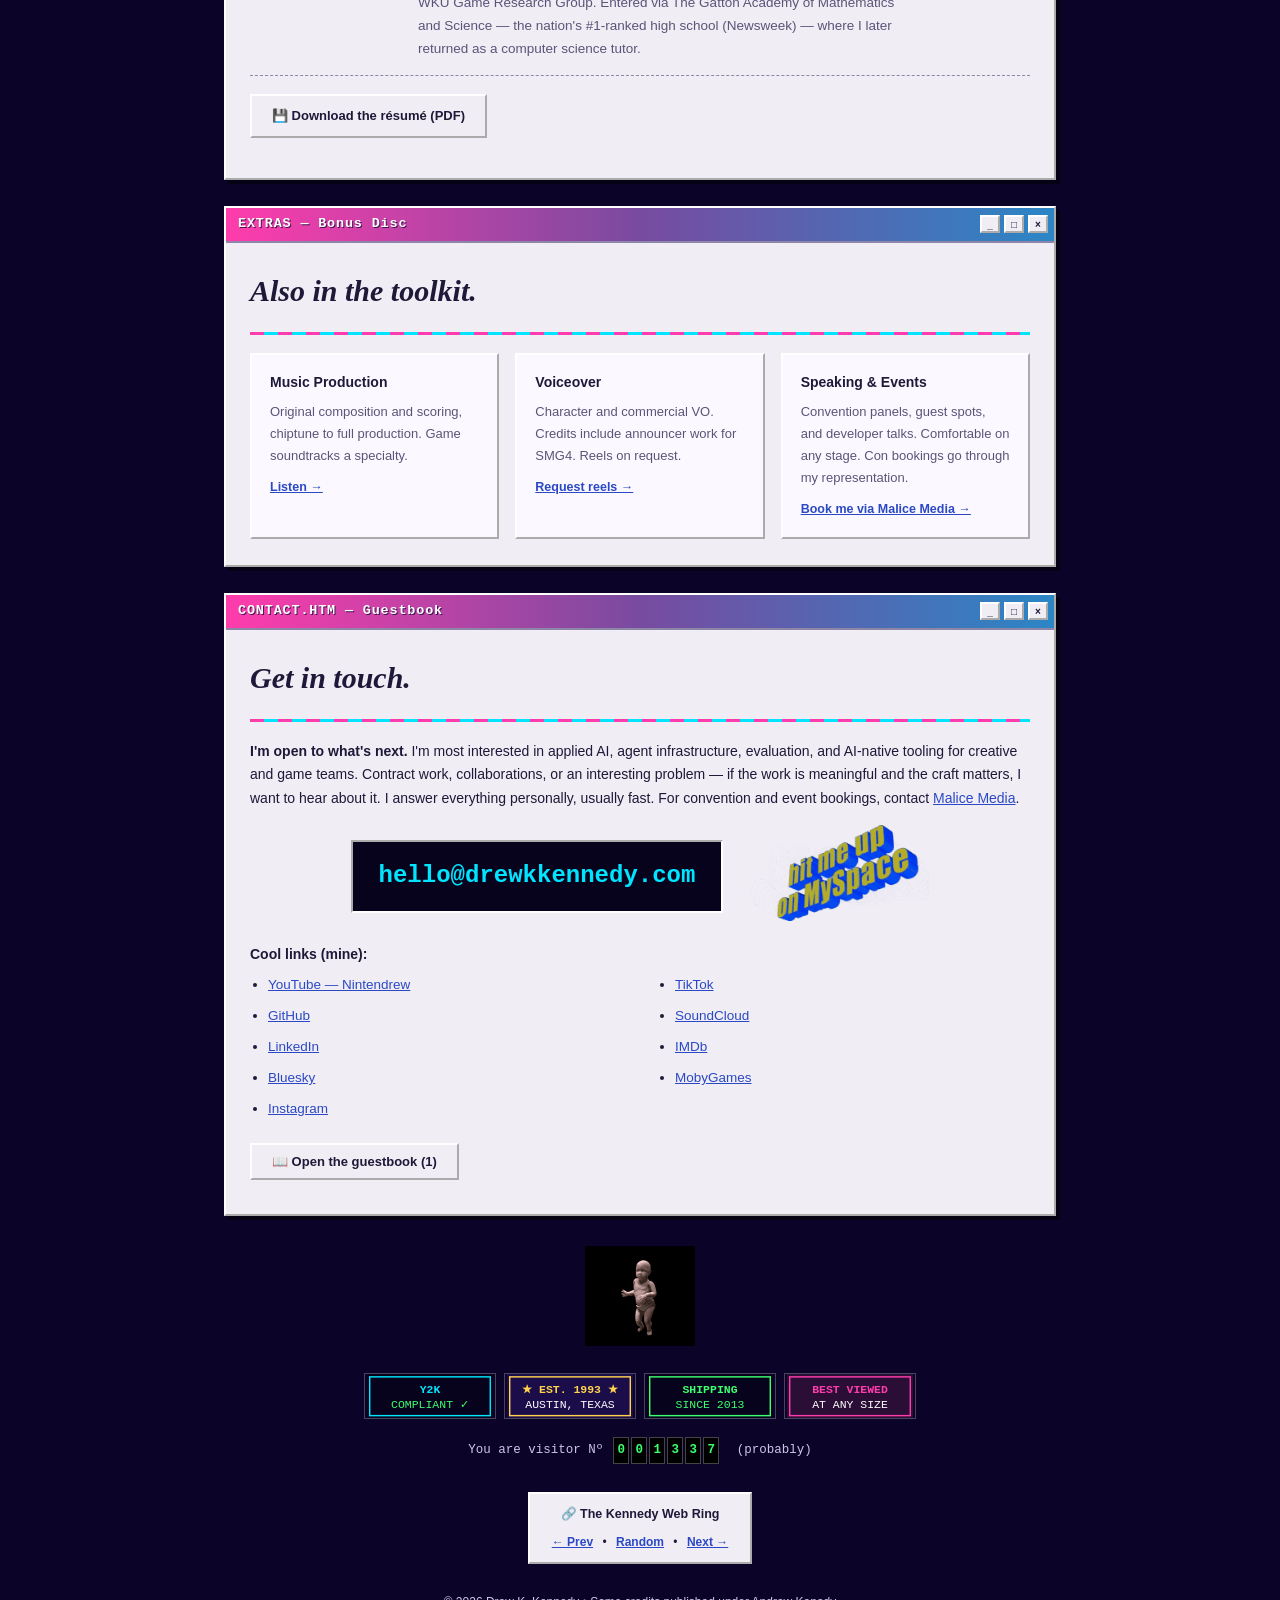
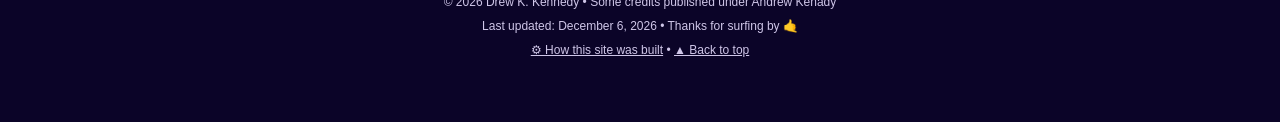
==== commit 955ab36c: "Use generated portrait as Generative Art Suite card image Co-Authored-By: Claude Opus 5.5 <noreply@a" ====
--- a/index.html
+++ b/index.html
@@ -403,44 +403,10 @@
           </article>
 
           <article class="work-card">
-            <div class="wc-shot wc-diagram"><svg viewBox="0 0 320 180" xmlns="http://www.w3.org/2000/svg" role="img" aria-label="Schematic of the generative art suite: curated in-house datasets train custom image-edit LoRAs, which were judged in blind side-by-side votes by the art team. The suite won the final round 65 to 35 and beat the vendor on 4 of 5 production tools." font-family="'Courier New', Courier, monospace" font-weight="bold">
-  <defs>
-    <marker id="ba" viewBox="0 0 8 8" refX="7" refY="4" markerWidth="6" markerHeight="6" orient="auto"><path d="M0,0 L8,4 L0,8 z" fill="#00E5FF"/></marker>
-  </defs>
-  <rect width="320" height="180" fill="#08031C"/>
-  <g stroke="#1B1530" stroke-width="1">
-    <path d="M0 30H320M0 60H320M0 90H320M0 120H320M0 150H320M40 0V180M80 0V180M120 0V180M160 0V180M200 0V180M240 0V180M280 0V180"/>
-  </g>
-  <text x="10" y="16" font-size="8" fill="#5C5478" letter-spacing="1">ARTSUITE.SCH</text>
-  <!-- pipeline -->
-  <g font-size="8.5" text-anchor="middle">
-    <rect x="10" y="30" width="86" height="40" fill="#14101F" stroke="#00E5FF" stroke-width="1.5"/>
-    <text x="53" y="47" fill="#D5F8FF">CURATED</text><text x="53" y="59" fill="#D5F8FF">DATASETS</text>
-    <rect x="117" y="30" width="86" height="40" fill="#1B1530" stroke="#FF3CAC" stroke-width="2"/>
-    <text x="160" y="47" fill="#FFFFFF">STYLE LoRA</text><text x="160" y="59" fill="#FF3CAC">TRAINING</text>
-    <rect x="224" y="30" width="86" height="40" fill="#14101F" stroke="#FFD34D" stroke-width="1.5"/>
-    <text x="267" y="47" fill="#FFD34D">BLIND EVAL</text><text x="267" y="59" fill="#D5F8FF">ART TEAM</text>
-  </g>
-  <path d="M96 50 H115 M203 50 H222" stroke="#00E5FF" stroke-width="1.5" marker-end="url(#ba)"/>
-  <!-- results -->
-  <text x="10" y="92" font-size="8" fill="#5C5478" letter-spacing="1">FINAL ROUND · BLIND VOTES</text>
-  <rect x="10" y="98" width="195" height="22" fill="#FF3CAC"/>
-  <rect x="205" y="98" width="105" height="22" fill="#5C5478"/>
-  <text x="18" y="113" font-size="10" fill="#08031C">IN-HOUSE 65</text>
-  <text x="302" y="113" font-size="10" fill="#F0EDF5" text-anchor="end">VENDOR 35</text>
-  <!-- tool wins -->
-  <text x="10" y="142" font-size="8" fill="#5C5478" letter-spacing="1">PRODUCTION TOOLS WON</text>
-  <g>
-    <rect x="10" y="148" width="22" height="18" fill="#FFD34D"/>
-    <rect x="36" y="148" width="22" height="18" fill="#FFD34D"/>
-    <rect x="62" y="148" width="22" height="18" fill="#FFD34D"/>
-    <rect x="88" y="148" width="22" height="18" fill="#FFD34D"/>
-    <rect x="114" y="148" width="22" height="18" fill="none" stroke="#5C5478" stroke-width="1.5"/>
-  </g>
-  <text x="146" y="161" font-size="10" fill="#FFD34D">4 / 5</text>
-  <text x="310" y="152" font-size="8" fill="#D5F8FF" text-anchor="end">40+ USERS</text>
-  <text x="310" y="164" font-size="8" fill="#D5F8FF" text-anchor="end">2,000+ GENS/WK</text>
-</svg></div>
+            <button type="button" class="wc-shot" data-full="misc/shots/artsuite-full.jpg" data-cap="Profile portrait generated with the in-house art suite">
+              <img src="misc/shots/artsuite-1.jpg" alt="Stylized portrait of Drew in a red plaid suit, generated with the art suite" loading="lazy" style="object-position:top">
+              <span class="wc-zoom" aria-hidden="true">&#128269;</span>
+            </button>
             <div class="wc-body">
               <h3 class="wc-title">Generative Art Suite<span class="blink">NEW!</span></h3>
               <div class="wc-meta">2026 &middot; Sole Architect &amp; Engineer</div>
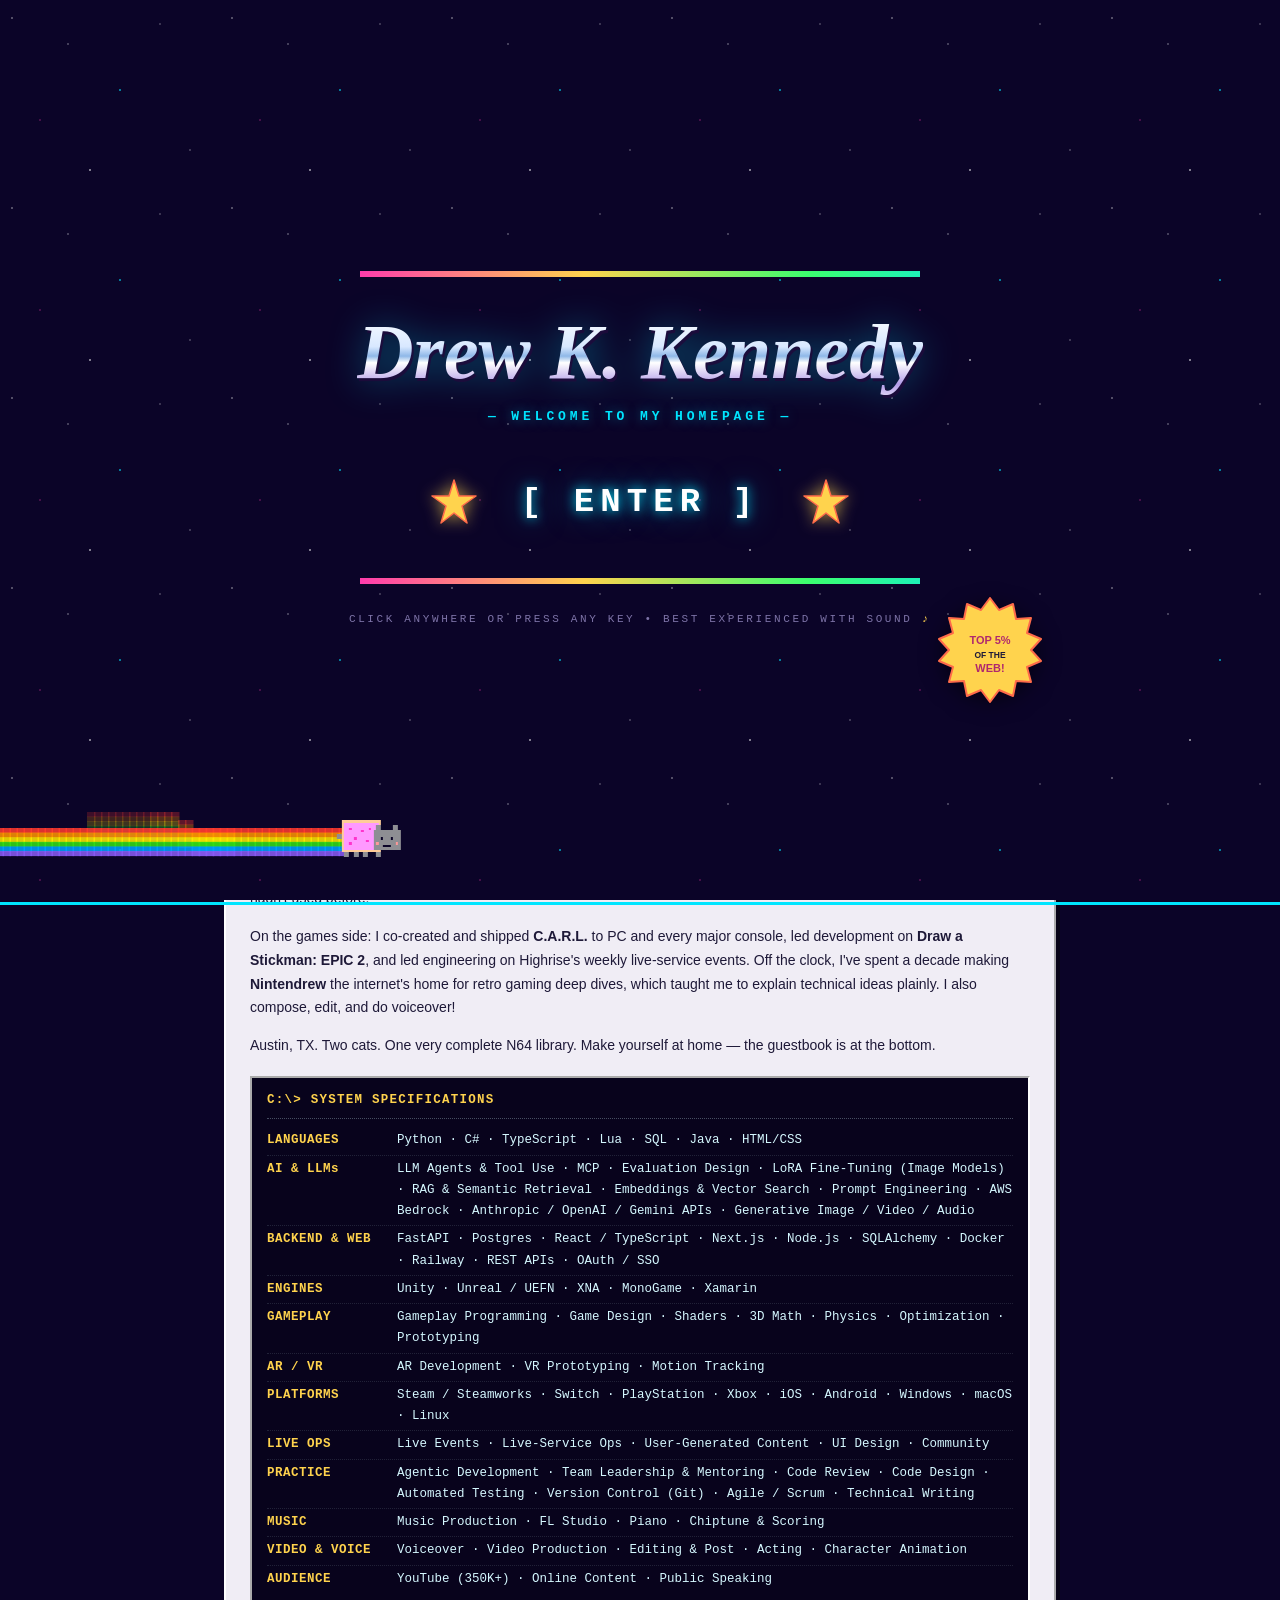
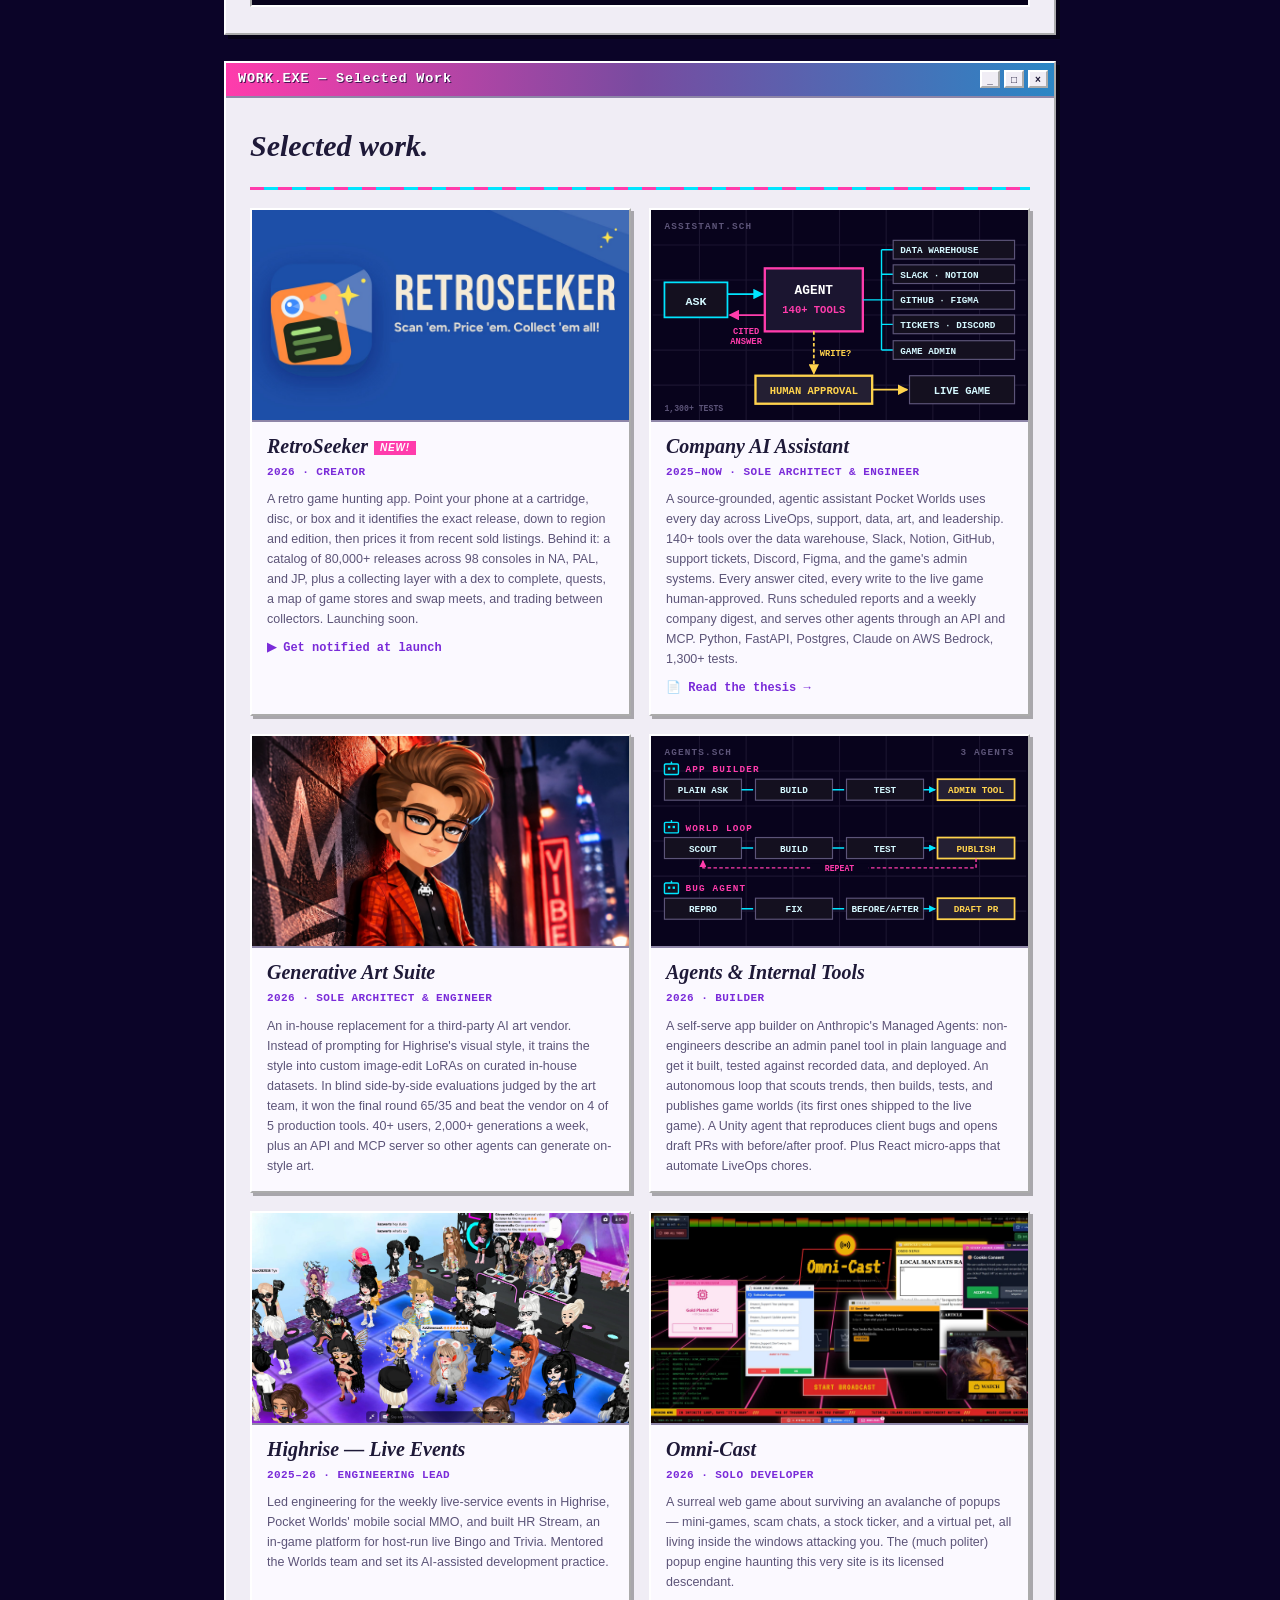
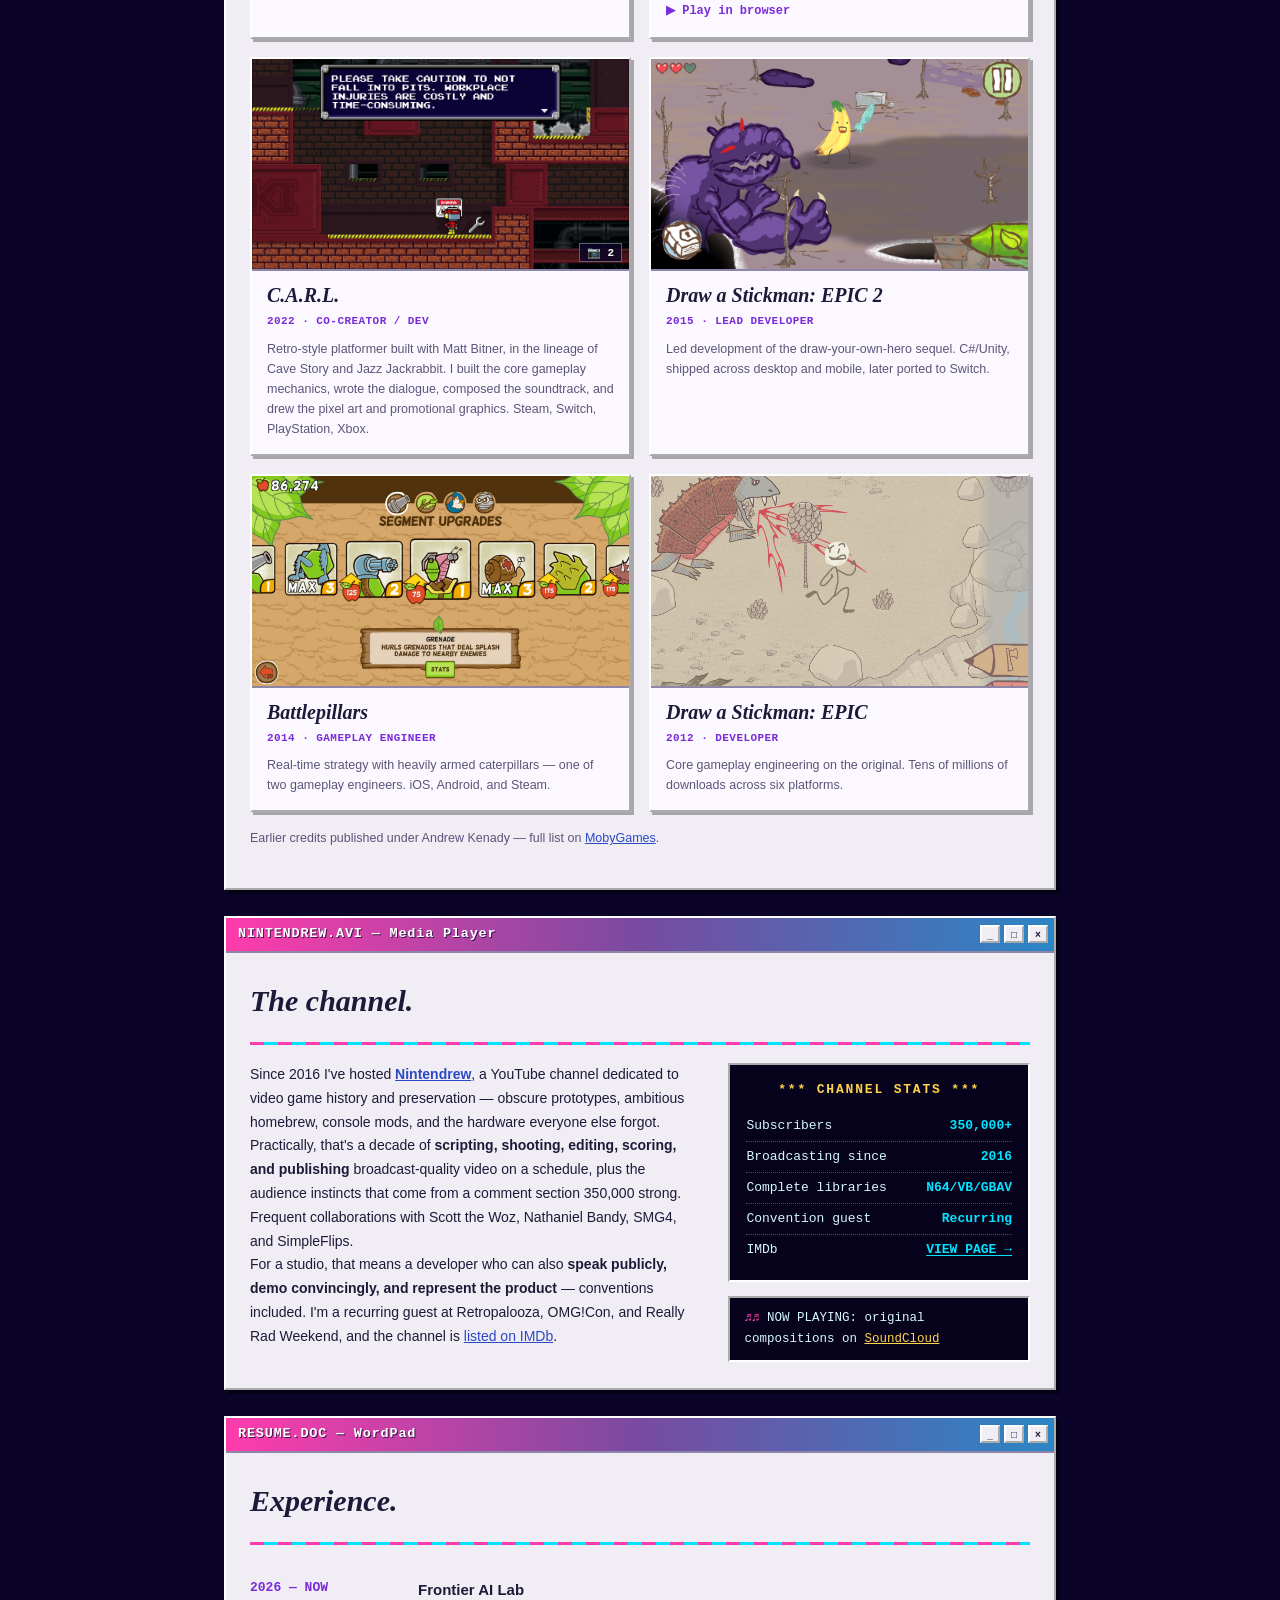
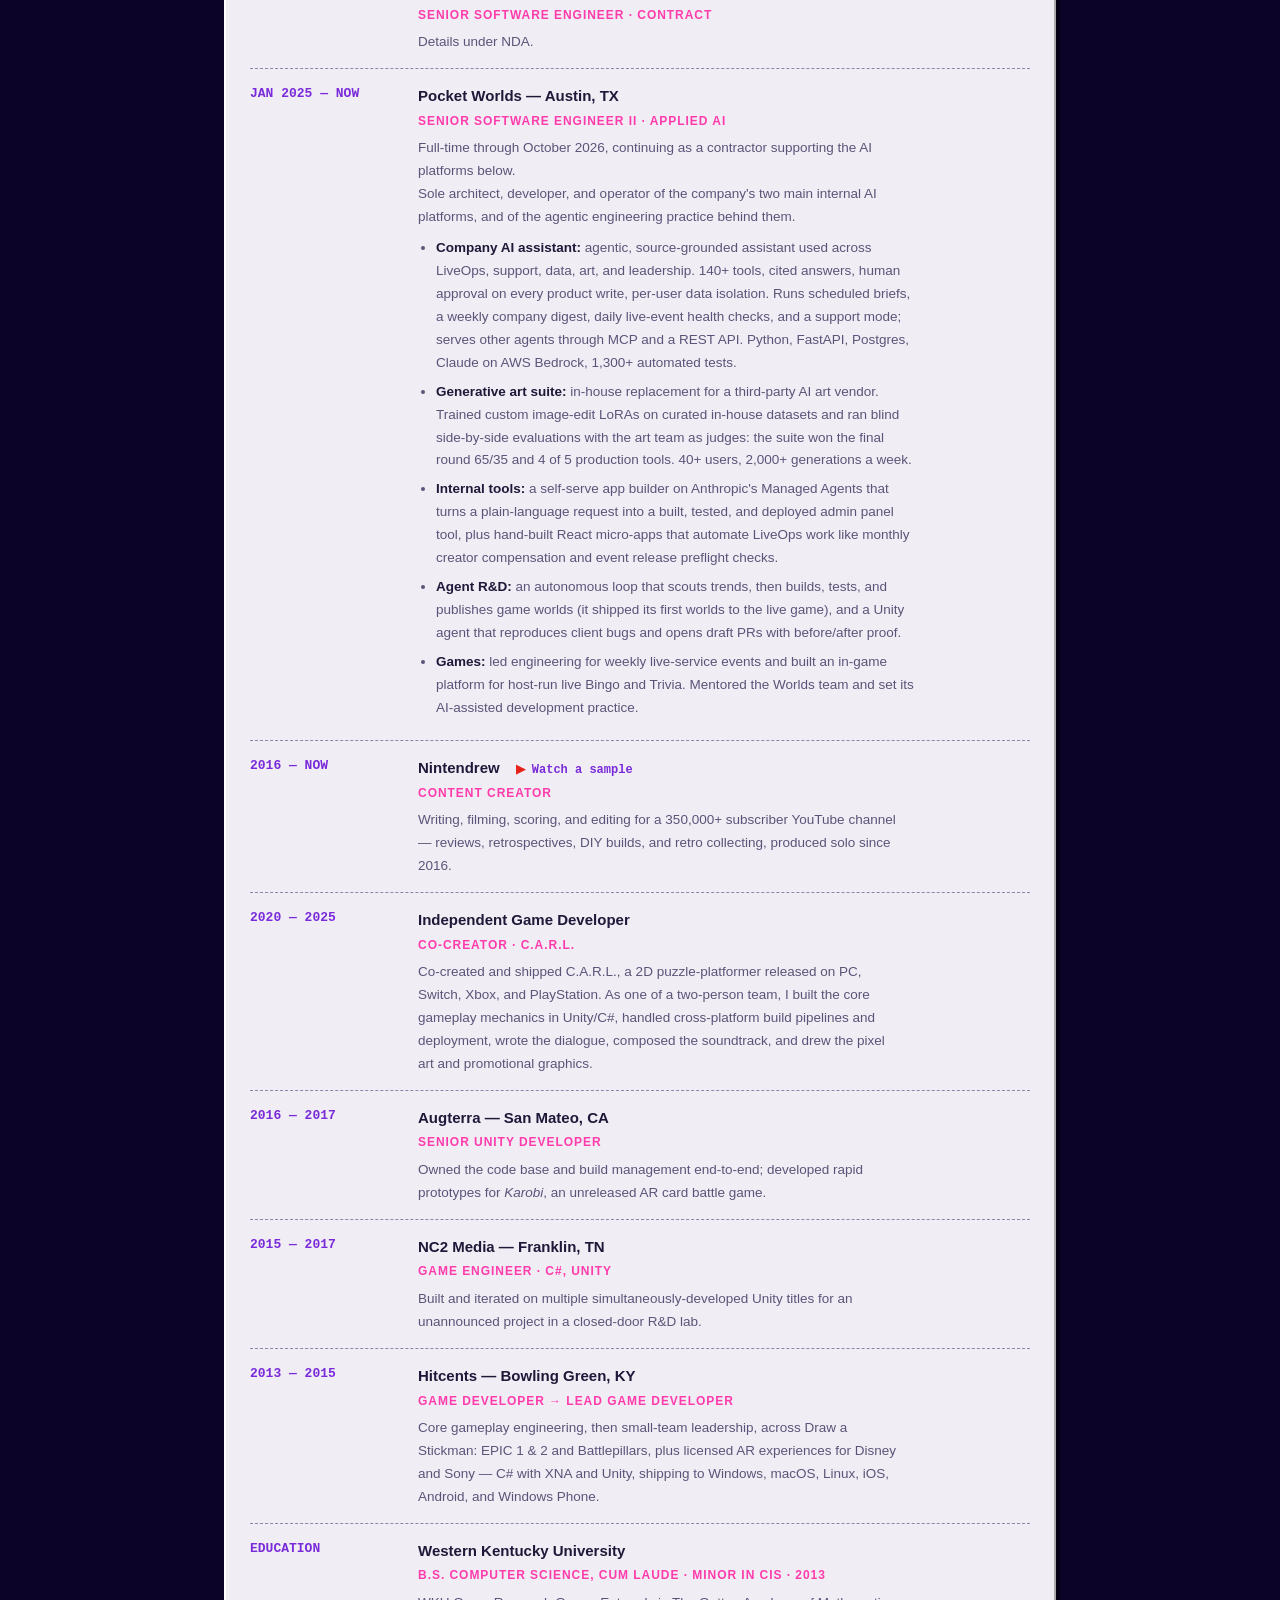
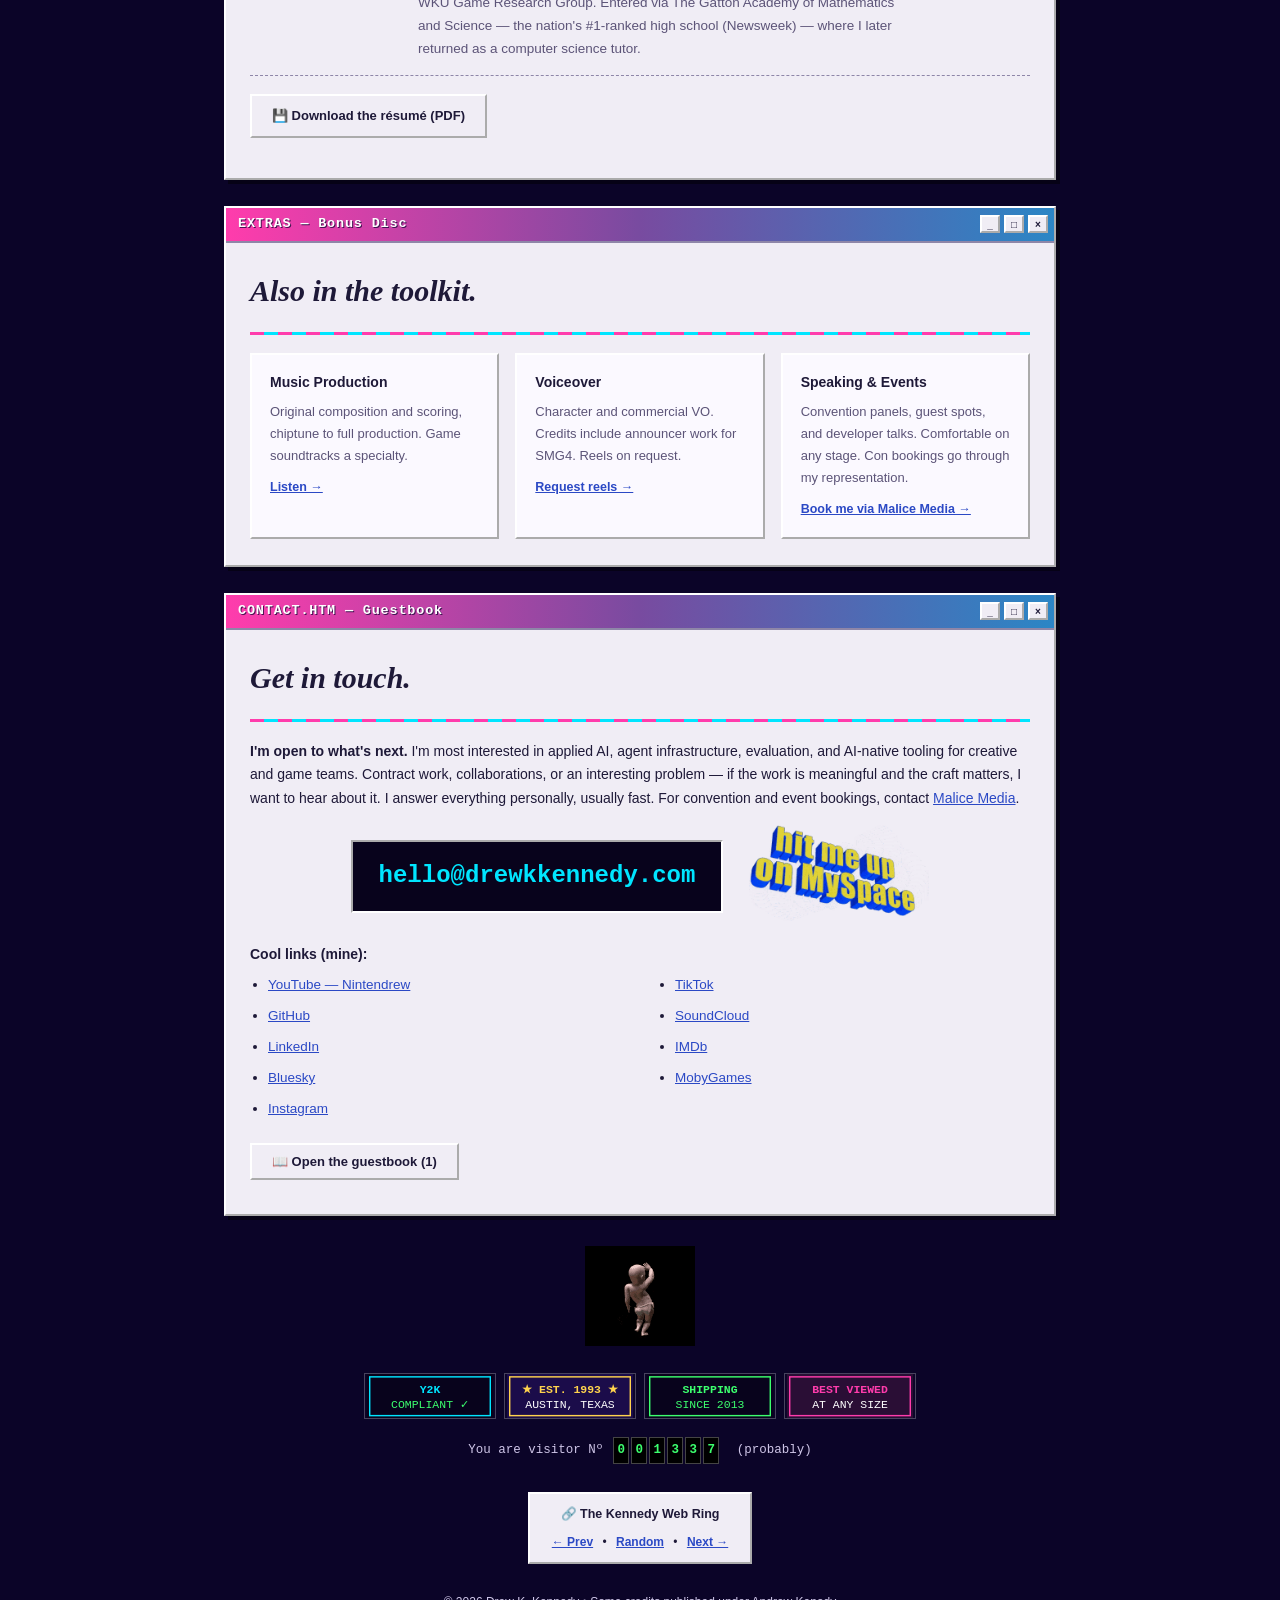
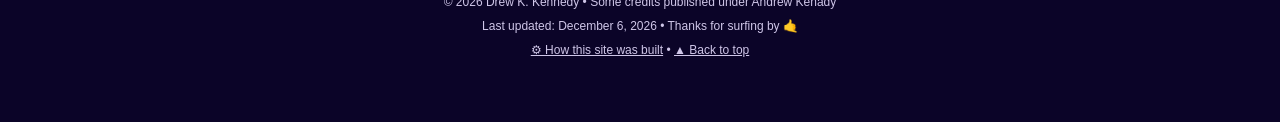
==== commit 8a19ef58: "Remove NEW tag from Generative Art Suite card Co-Authored-By: Claude Opus 5.5 <noreply@anthropic.com" ====
--- a/index.html
+++ b/index.html
@@ -408,7 +408,7 @@
               <span class="wc-zoom" aria-hidden="true">&#128269;</span>
             </button>
             <div class="wc-body">
-              <h3 class="wc-title">Generative Art Suite<span class="blink">NEW!</span></h3>
+              <h3 class="wc-title">Generative Art Suite</h3>
               <div class="wc-meta">2026 &middot; Sole Architect &amp; Engineer</div>
               <p class="wc-notes">An in-house replacement for a third-party AI art vendor. Instead of prompting for Highrise's visual style, it trains the style into custom image-edit LoRAs on curated in-house datasets. In blind side-by-side evaluations judged by the art team, it won the final round 65/35 and beat the vendor on 4 of 5 production tools. 40+ users, 2,000+ generations a week, plus an API and MCP server so other agents can generate on-style art.</p>
             </div>
